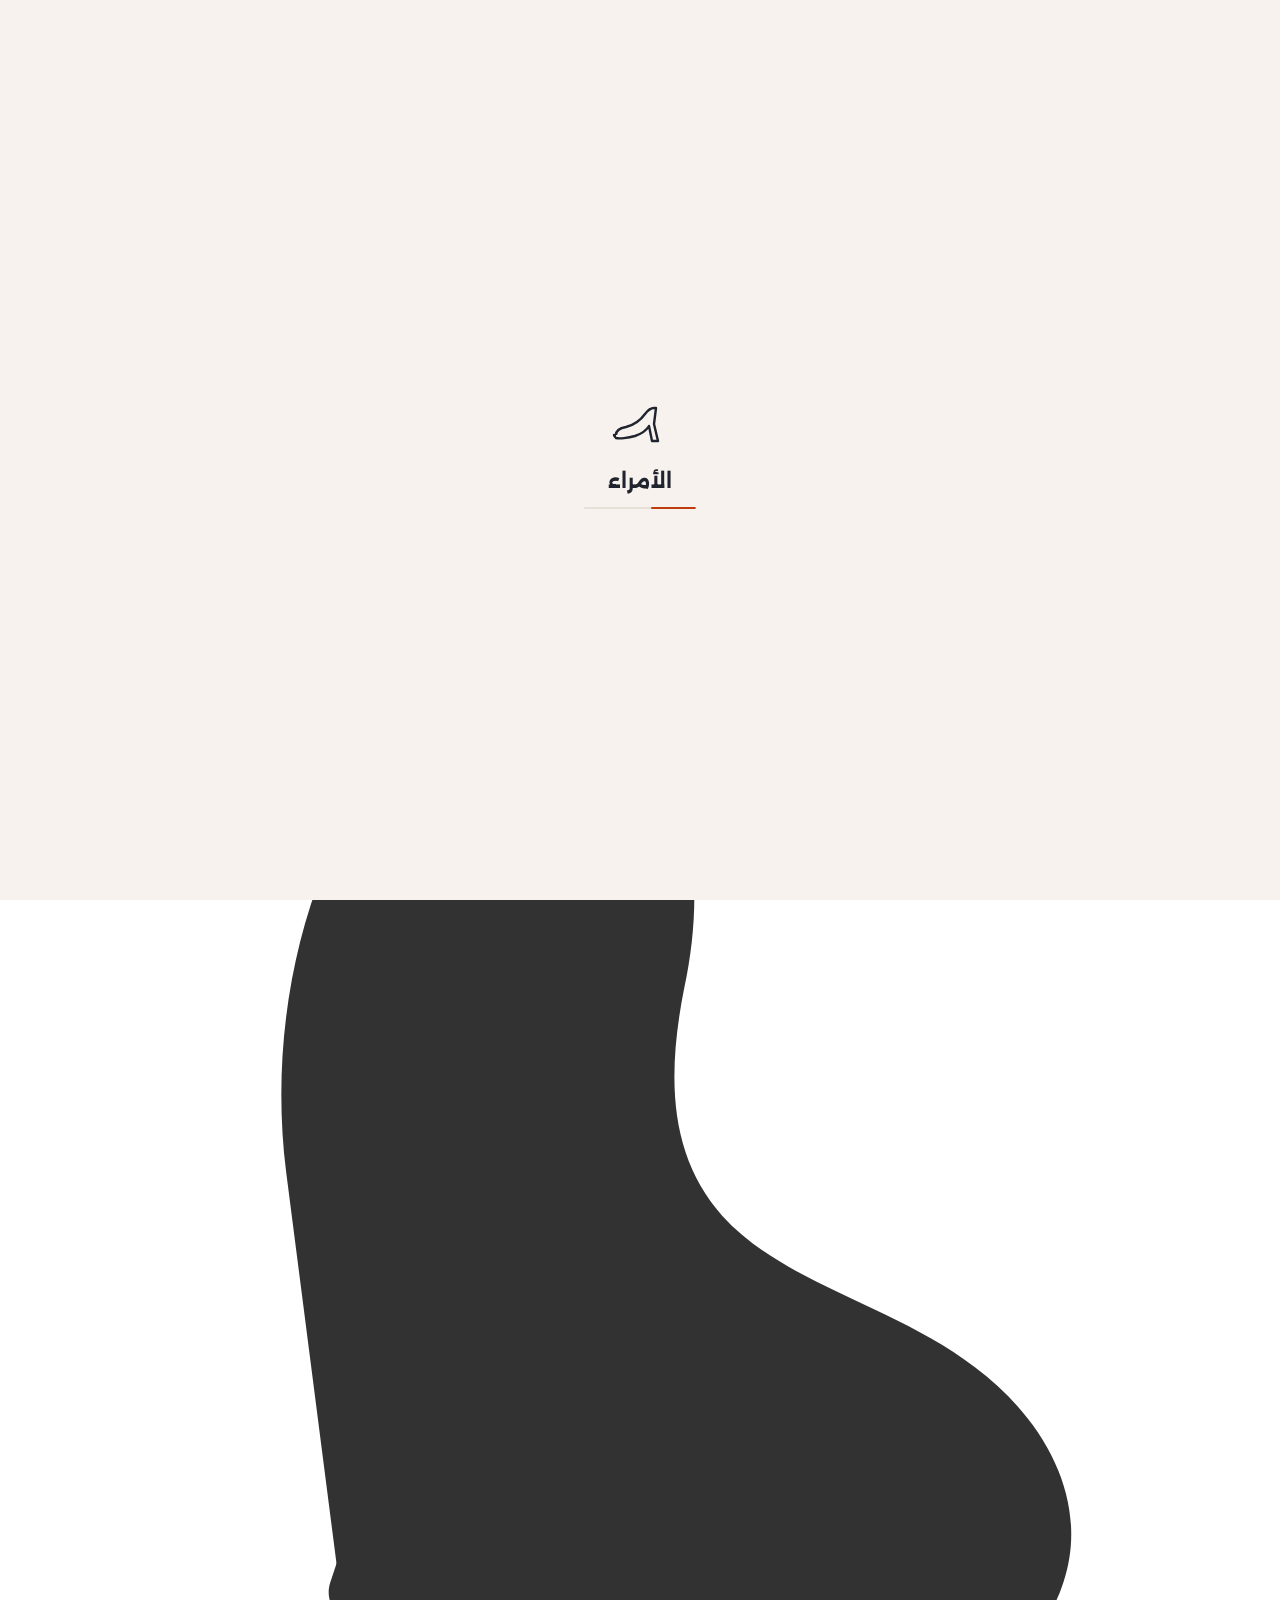
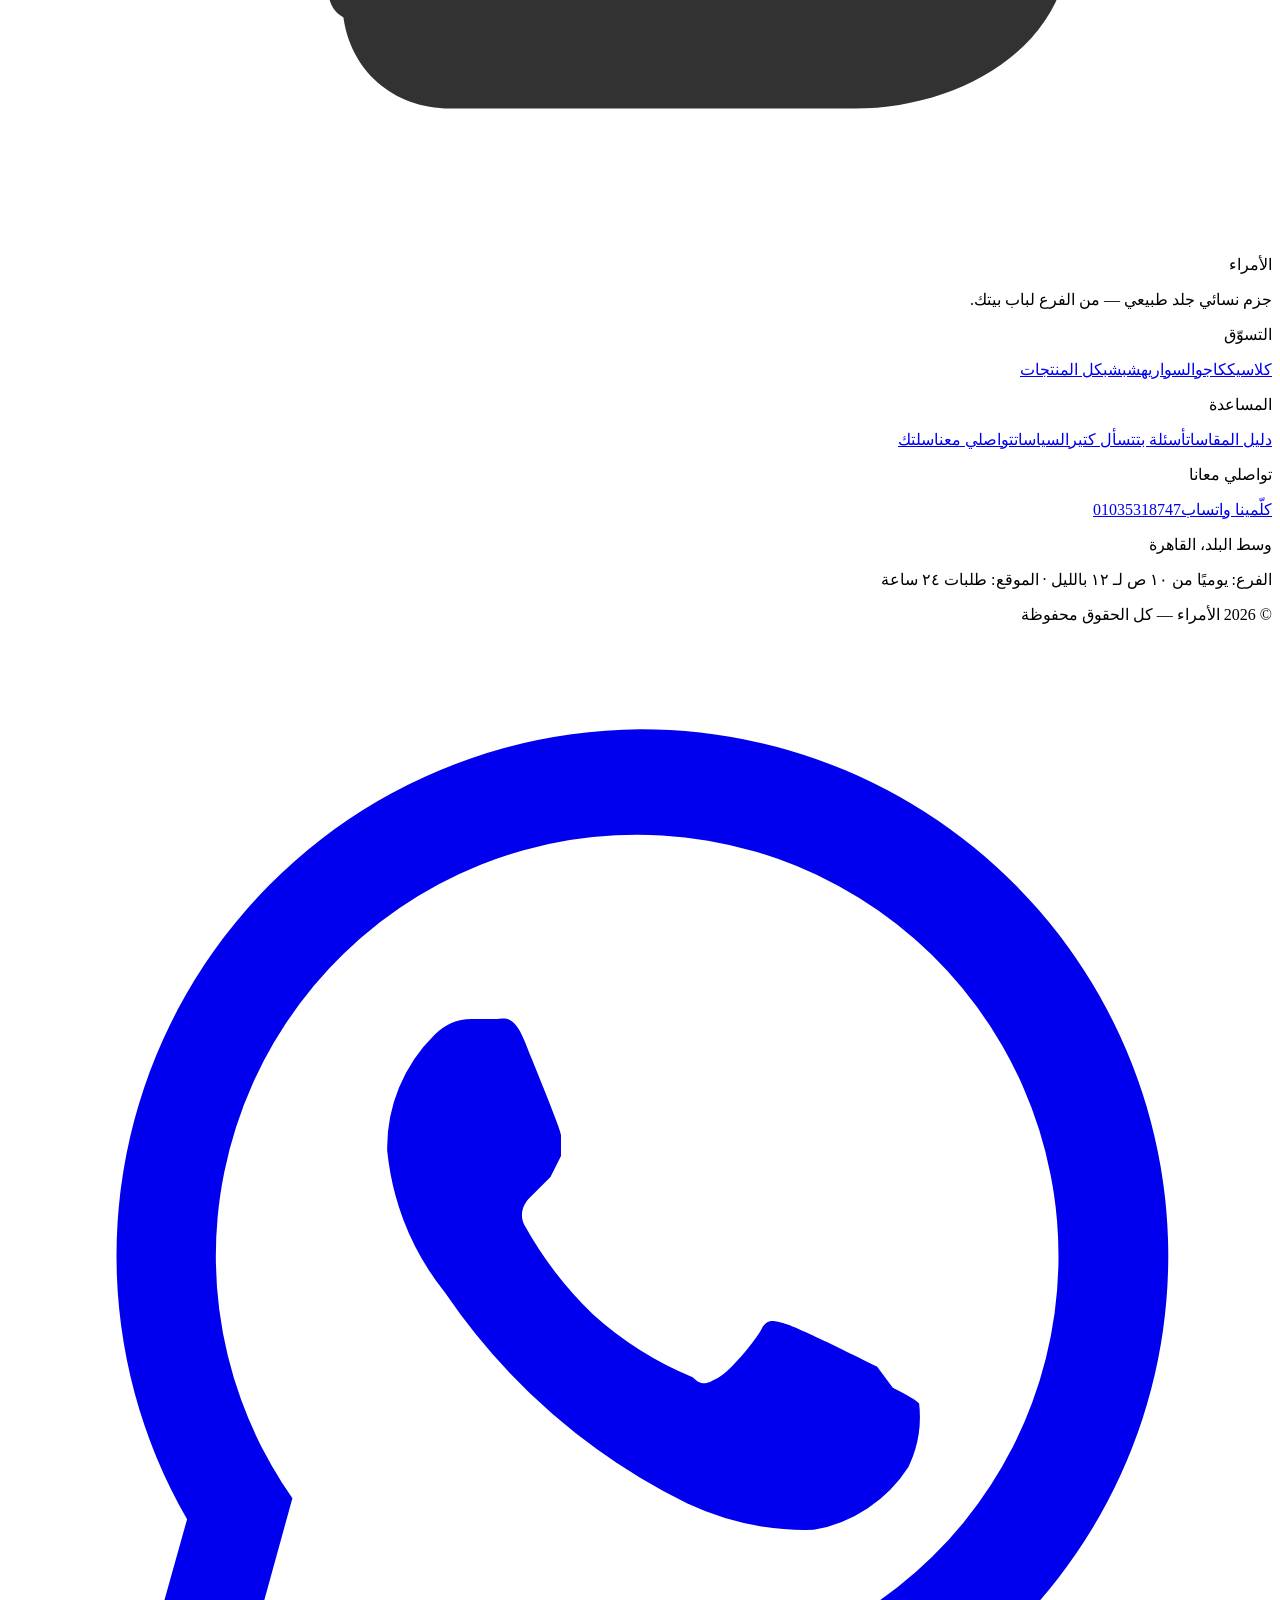
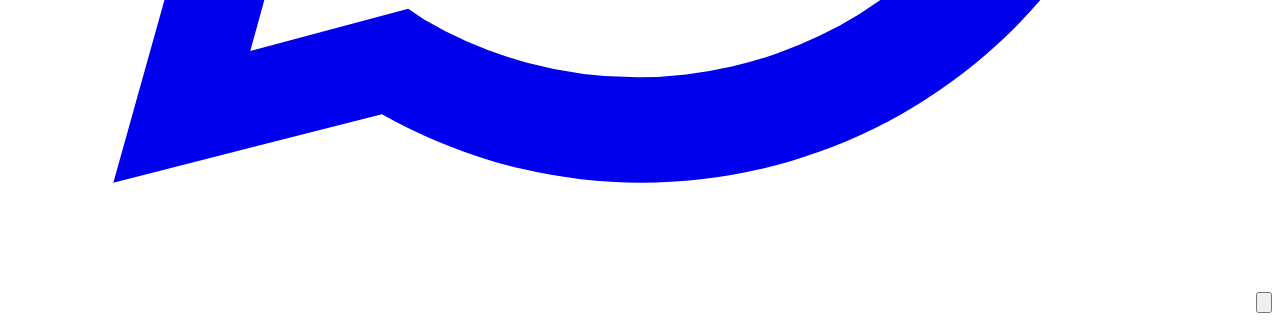
==== 404/index.html @ 97b21202 "deploy: consistent feminine voice (src 9092a2d)" ====
<!DOCTYPE html><!--Mrtx_TUGdfvCQ66sZCAqo--><html lang="ar" dir="rtl"><head><meta charSet="utf-8"/><meta name="viewport" content="width=device-width, initial-scale=1"/><link rel="stylesheet" href="/omraa-store-preview/_next/static/css/f041aafc4958b8a7.css" data-precedence="next"/><link rel="preload" as="script" fetchPriority="low" href="/omraa-store-preview/_next/static/chunks/webpack-ef84e5afec674064.js"/><script src="/omraa-store-preview/_next/static/chunks/4bd1b696-c023c6e3521b1417.js" async=""></script><script src="/omraa-store-preview/_next/static/chunks/255-45c2c34bf9ab291d.js" async=""></script><script src="/omraa-store-preview/_next/static/chunks/main-app-dfa22ae29393fd8d.js" async=""></script><script src="/omraa-store-preview/_next/static/chunks/app/global-error-5becd892bc65fd8e.js" async=""></script><script src="/omraa-store-preview/_next/static/chunks/619-ba102abea3e3d0e4.js" async=""></script><script src="/omraa-store-preview/_next/static/chunks/577-bfc0f54344e1b496.js" async=""></script><script src="/omraa-store-preview/_next/static/chunks/831-10c787289635d223.js" async=""></script><script src="/omraa-store-preview/_next/static/chunks/app/layout-f149663f782cd390.js" async=""></script><script src="/omraa-store-preview/_next/static/chunks/app/error-f8062bedb5612e40.js" async=""></script><script src="/omraa-store-preview/_next/static/chunks/app/not-found-64a01b81acbddf0e.js" async=""></script><link rel="preconnect" href="https://fonts.googleapis.com"/><link rel="preconnect" href="https://fonts.gstatic.com" crossorigin="anonymous"/><meta name="robots" content="noindex"/><meta name="theme-color" content="#f7f2ee"/><title>الأمراء — أحذية نسائية بمقاسات من ٤١ إلى ٤٥ | منذ ١٩٩٧</title><meta name="description" content="متخصصون في الأحذية النسائية بالمقاسات الكبيرة من ٤١ إلى ٤٥، جلد طبيعي بقاعدة مريحة. فرعنا في وسط البلد منذ ١٩٩٧. شحن لكل المحافظات، الدفع عند الاستلام، وتبديل خلال ١٤ يومًا."/><meta name="keywords" content="جزم حريمي مقاسات كبيرة,احذية نسائية مقاسات كبيرة,مقاس ٤٢ حريمي,مقاس ٤٣ حريمي,مقاس ٤٤ حريمي,مقاس ٤٥ حريمي,جزم مقاسات كبيرة مصر,جزم حريمي جلد طبيعي,جزم طبي حريمي,الدفع عند الاستلام,الأمراء وسط البلد,الأمراء"/><meta name="robots" content="index, follow"/><link rel="canonical" href="https://mohabbeshier.github.io/omraa-store-preview/"/><meta property="og:title" content="الأمراء — أحذية نسائية بمقاسات من ٤١ إلى ٤٥"/><meta property="og:description" content="أحذية نسائية بالمقاسات الكبيرة من ٤١ إلى ٤٥. جلد طبيعي، شحن لكل المحافظات، والدفع عند الاستلام."/><meta property="og:locale" content="ar_EG"/><meta property="og:image" content="https://mohabbeshier.github.io/omraa-store-preview/og.png"/><meta property="og:image:width" content="1200"/><meta property="og:image:height" content="630"/><meta property="og:image:alt" content="الأمراء — أحذية نسائية بمقاسات من ٤١ إلى ٤٥"/><meta property="og:type" content="website"/><meta name="twitter:card" content="summary_large_image"/><meta name="twitter:title" content="الأمراء — أحذية نسائية بمقاسات من ٤١ إلى ٤٥"/><meta name="twitter:description" content="جلد طبيعي، شحن لكل المحافظات، والدفع عند الاستلام."/><meta name="twitter:image" content="https://mohabbeshier.github.io/omraa-store-preview/og.png"/><link rel="icon" href="/omraa-store-preview/favicon.png" sizes="32x32" type="image/png"/><link rel="icon" href="/omraa-store-preview/icon-192.png" sizes="192x192" type="image/png"/><link rel="icon" href="/omraa-store-preview/icon.svg" type="image/svg+xml"/><link rel="apple-touch-icon" href="/omraa-store-preview/apple-icon.png"/><link rel="stylesheet" href="https://fonts.googleapis.com/css2?family=Alexandria:wght@300;400;500;600;700;800&amp;family=Aref+Ruqaa:wght@400;700&amp;display=swap"/><script type="application/ld+json">{"@context":"https://schema.org","@type":"ShoeStore","name":"الأمراء","description":"متخصصون في الجزم الحريمي بالمقاسات الكبيرة من ٤١ لـ ٤٥.","foundingDate":"1997","telephone":"+201035318747","address":{"@type":"PostalAddress","addressLocality":"وسط البلد","addressRegion":"القاهرة","addressCountry":"EG"},"currenciesAccepted":"EGP","paymentAccepted":"Cash on delivery","openingHoursSpecification":[{"@type":"OpeningHoursSpecification","dayOfWeek":["Monday","Tuesday","Wednesday","Thursday","Friday","Saturday","Sunday"],"opens":"10:00","closes":"00:00"}]}</script><style>
#hdr-reserve{display:block;height:202px}
@media (max-width:860px){#hdr-reserve{height:176px}}
</style><style>
#boot{position:fixed;inset:0;z-index:9999;display:flex;flex-direction:column;
align-items:center;justify-content:center;gap:14px;background:#f7f2ee;color:#20242e;
transition:opacity .38s ease,visibility .38s ease}
#boot.is-done{opacity:0;visibility:hidden;pointer-events:none}
#boot .boot-mark{width:64px;height:64px}
#boot .boot-mark svg{width:100%;height:100%}
#boot .boot-heel{stroke-dasharray:230;stroke-dashoffset:230;
animation:boot-draw 1.1s cubic-bezier(.22,.61,.36,1) forwards}
#boot .boot-word{margin:0;font-family:Alexandria,system-ui,sans-serif;font-size:20px;
font-weight:700;letter-spacing:0;opacity:0;animation:boot-in .5s ease .45s forwards}
#boot .boot-bar{width:112px;height:2px;border-radius:2px;background:#e7e0d8;overflow:hidden}
#boot .boot-bar span{display:block;width:40%;height:100%;border-radius:2px;background:#c03c0c;
animation:boot-slide 1s ease-in-out infinite}
@keyframes boot-draw{to{stroke-dashoffset:0}}
@keyframes boot-in{to{opacity:1}}
@keyframes boot-slide{0%{transform:translateX(-100%)}100%{transform:translateX(320%)}}
@media (prefers-reduced-motion:reduce){
  #boot .boot-heel,#boot .boot-word,#boot .boot-bar span{animation:none}
  #boot .boot-heel{stroke-dashoffset:0}#boot .boot-word{opacity:1}
}</style><script>
try{if(sessionStorage.getItem('omraa_booted')){
var s=document.createElement('style');s.textContent='#boot{display:none!important}';
document.head.appendChild(s);}}catch(e){}
/* No DOM surgery on React-owned nodes: the splash is hidden by React itself. */

/* A tab left open across a redeploy asks for script files that no longer
   exist, and the app dies with an error the customer cannot act on. Catch
   that specific failure and reload once — the browser then fetches the
   current build and she carries on. Guarded so it can never loop. */
(function(){
  function stale(m){return /chunk|dynamically imported|Importing a module script failed/i.test(String(m||''));}
  function recover(){
    try{ if(sessionStorage.getItem('omraa_recovered')==='1') return; 
         sessionStorage.setItem('omraa_recovered','1'); }catch(e){}
    location.reload();
  }
  window.addEventListener('error', function(e){
    if(stale(e && e.message) || (e && e.target && e.target.tagName==='SCRIPT')) recover();
  }, true);
  window.addEventListener('unhandledrejection', function(e){
    if(stale(e && e.reason && e.reason.message)) recover();
  });
})();</script><script src="/omraa-store-preview/_next/static/chunks/polyfills-42372ed130431b0a.js" noModule=""></script></head><body><div hidden=""><!--$--><!--/$--></div><div id="boot" aria-hidden="true"><div class="boot-mark"><svg viewBox="0 0 64 64" role="img" aria-label="الأمراء"><path class="boot-heel" d="M8 44c0-5 4-7 10-8 8-2 14-6 19-13 3-4 6-6 9-6h2l-2 16 4 17h-6l-3-15c-3 5-8 8-14 10-7 2-16 3-19 2-1-1-2-2-2-3z" fill="none" stroke="currentColor" stroke-width="2.4" stroke-linejoin="round"></path></svg></div><p class="boot-word">الأمراء</p><div class="boot-bar"><span></span></div></div><!--$!--><template data-dgst="BAILOUT_TO_CLIENT_SIDE_RENDERING"></template><!--/$--><div class="scroll-progress" aria-hidden="true"><div class="scroll-progress-bar" style="transform:scaleX(0)"></div></div><!--$!--><template data-dgst="BAILOUT_TO_CLIENT_SIDE_RENDERING"></template><div id="hdr-reserve" aria-hidden="true"></div><!--/$--><main class="container" style="padding-top:70px;padding-bottom:90px;text-align:center"><p style="font-size:44px;font-weight:800;margin:0;color:var(--nabiti)">٤٠٤</p><h1 style="font-size:22px;margin:10px 0 12px">الصفحة دي مش موجودة</h1><p style="color:var(--muted);line-height:1.8;max-width:400px;margin:0 auto 24px">يمكن الرابط قديم أو الموديل اتشال. جرّبي التشكيلة، أو راسلينا واتساب ونساعدك تلاقي مقاسك.</p><div style="display:flex;gap:10px;justify-content:center;flex-wrap:wrap"><a class="btn btn-primary" href="/omraa-store-preview/shop/">كل المنتجات</a><a class="btn btn-outline" href="/omraa-store-preview/">الرجوع للرئيسية</a></div></main><!--$--><!--/$--><footer class="footer"><div class="container footer-grid"><div class="footer-brand"><svg viewBox="0 0 200 200" class="footer-motif" aria-hidden="true" style="opacity:0.8"><path d="M58 18c14-6 34-4 44 10 7 10 8 24 5 38-3 15-2 27 6 36 10 11 27 14 40 24 12 9 18 22 14 34-4 13-19 20-33 20H70c-9 0-16-6-17-15l-9-70c-2-16 0-33 6-48 2-6 4-13 8-19 0 0 0-9 0-9Z" fill="currentColor"></path><path d="M62 150h72c3 0 5 2 5 5v6c0 3-2 5-5 5H55c-3 0-5-3-4-6l3-9c1-1 4-1 8-1Z" fill="currentColor"></path></svg><p class="brand-mark">الأمراء</p><p class="footer-tagline">جزم نسائي جلد طبيعي — من الفرع لباب بيتك.</p></div><div class="footer-col"><p class="footer-head">التسوّق</p><a href="/omraa-store-preview/shop/?category=%D9%83%D9%84%D8%A7%D8%B3%D9%8A%D9%83">كلاسيك</a><a href="/omraa-store-preview/shop/?category=%D9%83%D8%A7%D8%AC%D9%88%D8%A7%D9%84">كاجوال</a><a href="/omraa-store-preview/shop/?category=%D8%B3%D9%88%D8%A7%D8%B1%D9%8A%D9%87">سواريه</a><a href="/omraa-store-preview/shop/?category=%D8%B4%D8%A8%D8%B4%D8%A8">شبشب</a><a href="/omraa-store-preview/shop/">كل المنتجات</a></div><div class="footer-col"><p class="footer-head">المساعدة</p><a href="/omraa-store-preview/#sizes">دليل المقاسات</a><a href="/omraa-store-preview/#faq">أسئلة بتتسأل كتير</a><a href="/omraa-store-preview/policies/">السياسات</a><a href="/omraa-store-preview/contact/">تواصلي معنا</a><a href="/omraa-store-preview/cart/">سلتك</a></div><div class="footer-col"><p class="footer-head">تواصلي معانا</p><a href="https://wa.me/201035318747" target="_blank" rel="noopener noreferrer">كلّمينا واتساب</a><a href="tel:01035318747" dir="ltr">01035318747</a><p class="footer-plain">وسط البلد، القاهرة</p><p class="footer-plain">الفرع: يوميًا من ١٠ ص لـ ١٢ بالليل · الموقع: طلبات ٢٤ ساعة</p></div></div><div class="container footer-base">© <!-- -->2026<!-- --> <!-- -->الأمراء<!-- --> — <!-- -->كل الحقوق محفوظة</div></footer><a class="wa-fab" href="https://wa.me/201035318747" target="_blank" rel="noopener noreferrer" aria-label="كلّمينا واتساب"><svg viewBox="0 0 24 24" aria-hidden="true"><path fill="currentColor" d="M12 2a10 10 0 00-8.6 15L2 22l5.1-1.3A10 10 0 1012 2zm0 18a8 8 0 01-4.1-1.1l-.3-.2-3 .8.8-2.9-.2-.3A8 8 0 1112 20zm4.5-5.9c-.2-.1-1.4-.7-1.7-.8s-.4-.1-.5.1-.6.8-.8.9-.3.2-.5 0a6.5 6.5 0 01-1.9-1.2 7.2 7.2 0 01-1.3-1.7c-.1-.2 0-.4.1-.5l.4-.4.2-.4v-.4c0-.1-.5-1.3-.7-1.8s-.4-.4-.5-.4h-.5a1 1 0 00-.7.3 3 3 0 00-.9 2.2 5.2 5.2 0 001.1 2.7 11.9 11.9 0 004.6 4 5.3 5.3 0 002.4.5 2.7 2.7 0 001.8-1.2 2.2 2.2 0 00.2-1.2c-.1-.1-.3-.2-.5-.3z"></path></svg></a><button type="button" class="to-top" aria-label="لأعلى الصفحة" tabindex="-1"><svg viewBox="0 0 24 24" aria-hidden="true"><path d="M12 19V5M5 12l7-7 7 7" fill="none" stroke="currentColor" stroke-width="2" stroke-linecap="round" stroke-linejoin="round"></path></svg></button><div class="toast-stack"></div><script src="/omraa-store-preview/_next/static/chunks/webpack-ef84e5afec674064.js" id="_R_" async=""></script><script>(self.__next_f=self.__next_f||[]).push([0])</script><script>self.__next_f.push([1,"1:\"$Sreact.fragment\"\n8:I[441,[\"219\",\"static/chunks/app/global-error-5becd892bc65fd8e.js\"],\"default\"]\n:HL[\"/omraa-store-preview/_next/static/css/f041aafc4958b8a7.css\",\"style\"]\n2:T4d9,"])</script><script>self.__next_f.push([1,"\n#boot{position:fixed;inset:0;z-index:9999;display:flex;flex-direction:column;\nalign-items:center;justify-content:center;gap:14px;background:#f7f2ee;color:#20242e;\ntransition:opacity .38s ease,visibility .38s ease}\n#boot.is-done{opacity:0;visibility:hidden;pointer-events:none}\n#boot .boot-mark{width:64px;height:64px}\n#boot .boot-mark svg{width:100%;height:100%}\n#boot .boot-heel{stroke-dasharray:230;stroke-dashoffset:230;\nanimation:boot-draw 1.1s cubic-bezier(.22,.61,.36,1) forwards}\n#boot .boot-word{margin:0;font-family:Alexandria,system-ui,sans-serif;font-size:20px;\nfont-weight:700;letter-spacing:0;opacity:0;animation:boot-in .5s ease .45s forwards}\n#boot .boot-bar{width:112px;height:2px;border-radius:2px;background:#e7e0d8;overflow:hidden}\n#boot .boot-bar span{display:block;width:40%;height:100%;border-radius:2px;background:#c03c0c;\nanimation:boot-slide 1s ease-in-out infinite}\n@keyframes boot-draw{to{stroke-dashoffset:0}}\n@keyframes boot-in{to{opacity:1}}\n@keyframes boot-slide{0%{transform:translateX(-100%)}100%{transform:translateX(320%)}}\n@media (prefers-reduced-motion:reduce){\n  #boot .boot-heel,#boot .boot-word,#boot .boot-bar span{animation:none}\n  #boot .boot-heel{stroke-dashoffset:0}#boot .boot-word{opacity:1}\n}"])</script><script>self.__next_f.push([1,"3:T47a,"])</script><script>self.__next_f.push([1,"\ntry{if(sessionStorage.getItem('omraa_booted')){\nvar s=document.createElement('style');s.textContent='#boot{display:none!important}';\ndocument.head.appendChild(s);}}catch(e){}\n/* No DOM surgery on React-owned nodes: the splash is hidden by React itself. */\n\n/* A tab left open across a redeploy asks for script files that no longer\n   exist, and the app dies with an error the customer cannot act on. Catch\n   that specific failure and reload once — the browser then fetches the\n   current build and she carries on. Guarded so it can never loop. */\n(function(){\n  function stale(m){return /chunk|dynamically imported|Importing a module script failed/i.test(String(m||''));}\n  function recover(){\n    try{ if(sessionStorage.getItem('omraa_recovered')==='1') return; \n         sessionStorage.setItem('omraa_recovered','1'); }catch(e){}\n    location.reload();\n  }\n  window.addEventListener('error', function(e){\n    if(stale(e \u0026\u0026 e.message) || (e \u0026\u0026 e.target \u0026\u0026 e.target.tagName==='SCRIPT')) recover();\n  }, true);\n  window.addEventListener('unhandledrejection', function(e){\n    if(stale(e \u0026\u0026 e.reason \u0026\u0026 e.reason.message)) recover();\n  });\n})();"])</script><script>self.__next_f.push([1,"0:{\"P\":null,\"b\":\"Mrtx_TUGdfvCQ66sZCAqo\",\"p\":\"/omraa-store-preview\",\"c\":[\"\",\"_not-found\",\"\"],\"i\":false,\"f\":[[[\"\",{\"children\":[\"/_not-found\",{\"children\":[\"__PAGE__\",{}]}]},\"$undefined\",\"$undefined\",true],[\"\",[\"$\",\"$1\",\"c\",{\"children\":[[[\"$\",\"link\",\"0\",{\"rel\":\"stylesheet\",\"href\":\"/omraa-store-preview/_next/static/css/f041aafc4958b8a7.css\",\"precedence\":\"next\",\"crossOrigin\":\"$undefined\",\"nonce\":\"$undefined\"}]],[\"$\",\"html\",null,{\"lang\":\"ar\",\"dir\":\"rtl\",\"children\":[[\"$\",\"head\",null,{\"children\":[[\"$\",\"link\",null,{\"rel\":\"preconnect\",\"href\":\"https://fonts.googleapis.com\"}],[\"$\",\"link\",null,{\"rel\":\"preconnect\",\"href\":\"https://fonts.gstatic.com\",\"crossOrigin\":\"anonymous\"}],[\"$\",\"link\",null,{\"rel\":\"stylesheet\",\"href\":\"https://fonts.googleapis.com/css2?family=Alexandria:wght@300;400;500;600;700;800\u0026family=Aref+Ruqaa:wght@400;700\u0026display=swap\"}],[\"$\",\"script\",null,{\"type\":\"application/ld+json\",\"dangerouslySetInnerHTML\":{\"__html\":\"{\\\"@context\\\":\\\"https://schema.org\\\",\\\"@type\\\":\\\"ShoeStore\\\",\\\"name\\\":\\\"الأمراء\\\",\\\"description\\\":\\\"متخصصون في الجزم الحريمي بالمقاسات الكبيرة من ٤١ لـ ٤٥.\\\",\\\"foundingDate\\\":\\\"1997\\\",\\\"telephone\\\":\\\"+201035318747\\\",\\\"address\\\":{\\\"@type\\\":\\\"PostalAddress\\\",\\\"addressLocality\\\":\\\"وسط البلد\\\",\\\"addressRegion\\\":\\\"القاهرة\\\",\\\"addressCountry\\\":\\\"EG\\\"},\\\"currenciesAccepted\\\":\\\"EGP\\\",\\\"paymentAccepted\\\":\\\"Cash on delivery\\\",\\\"openingHoursSpecification\\\":[{\\\"@type\\\":\\\"OpeningHoursSpecification\\\",\\\"dayOfWeek\\\":[\\\"Monday\\\",\\\"Tuesday\\\",\\\"Wednesday\\\",\\\"Thursday\\\",\\\"Friday\\\",\\\"Saturday\\\",\\\"Sunday\\\"],\\\"opens\\\":\\\"10:00\\\",\\\"closes\\\":\\\"00:00\\\"}]}\"}}],[\"$\",\"style\",null,{\"dangerouslySetInnerHTML\":{\"__html\":\"\\n#hdr-reserve{display:block;height:202px}\\n@media (max-width:860px){#hdr-reserve{height:176px}}\\n\"}}],[\"$\",\"style\",null,{\"dangerouslySetInnerHTML\":{\"__html\":\"$2\"}}],[\"$\",\"script\",null,{\"dangerouslySetInnerHTML\":{\"__html\":\"$3\"}}]]}],\"$L4\"]}]]}],{\"children\":[\"/_not-found\",\"$L5\",{\"children\":[\"__PAGE__\",\"$L6\",{},null,false]},null,false]},null,false],\"$L7\",false]],\"m\":\"$undefined\",\"G\":[\"$8\",[]],\"s\":false,\"S\":true}\n"])</script><script>self.__next_f.push([1,"9:I[3712,[\"619\",\"static/chunks/619-ba102abea3e3d0e4.js\",\"577\",\"static/chunks/577-bfc0f54344e1b496.js\",\"831\",\"static/chunks/831-10c787289635d223.js\",\"177\",\"static/chunks/app/layout-f149663f782cd390.js\"],\"default\"]\na:I[8023,[\"619\",\"static/chunks/619-ba102abea3e3d0e4.js\",\"577\",\"static/chunks/577-bfc0f54344e1b496.js\",\"831\",\"static/chunks/831-10c787289635d223.js\",\"177\",\"static/chunks/app/layout-f149663f782cd390.js\"],\"SiteProvider\"]\nb:I[8106,[\"619\",\"static/chunks/619-ba102abea3e3d0e4.js\",\"577\",\"static/chunks/577-bfc0f54344e1b496.js\",\"831\",\"static/chunks/831-10c787289635d223.js\",\"177\",\"static/chunks/app/layout-f149663f782cd390.js\"],\"default\"]\nc:I[6577,[\"619\",\"static/chunks/619-ba102abea3e3d0e4.js\",\"577\",\"static/chunks/577-bfc0f54344e1b496.js\",\"831\",\"static/chunks/831-10c787289635d223.js\",\"177\",\"static/chunks/app/layout-f149663f782cd390.js\"],\"LangProvider\"]\nd:I[3566,[\"619\",\"static/chunks/619-ba102abea3e3d0e4.js\",\"577\",\"static/chunks/577-bfc0f54344e1b496.js\",\"831\",\"static/chunks/831-10c787289635d223.js\",\"177\",\"static/chunks/app/layout-f149663f782cd390.js\"],\"ToastProvider\"]\ne:\"$Sreact.suspense\"\nf:I[9685,[\"619\",\"static/chunks/619-ba102abea3e3d0e4.js\",\"577\",\"static/chunks/577-bfc0f54344e1b496.js\",\"831\",\"static/chunks/831-10c787289635d223.js\",\"177\",\"static/chunks/app/layout-f149663f782cd390.js\"],\"default\"]\n10:I[3871,[\"619\",\"static/chunks/619-ba102abea3e3d0e4.js\",\"577\",\"static/chunks/577-bfc0f54344e1b496.js\",\"831\",\"static/chunks/831-10c787289635d223.js\",\"177\",\"static/chunks/app/layout-f149663f782cd390.js\"],\"default\"]\n11:I[4299,[\"619\",\"static/chunks/619-ba102abea3e3d0e4.js\",\"577\",\"static/chunks/577-bfc0f54344e1b496.js\",\"831\",\"static/chunks/831-10c787289635d223.js\",\"177\",\"static/chunks/app/layout-f149663f782cd390.js\"],\"default\"]\n12:I[9766,[],\"\"]\n13:I[9269,[\"619\",\"static/chunks/619-ba102abea3e3d0e4.js\",\"39\",\"static/chunks/app/error-f8062bedb5612e40.js\"],\"default\"]\n14:I[8924,[],\"\"]\n15:I[6660,[\"619\",\"static/chunks/619-ba102abea3e3d0e4.js\",\"577\",\"static/chunks/577-bfc0f54344e1b496.js\",\"345\",\"static/chunks/app/not-found-64a01b81acbdd"])</script><script>self.__next_f.push([1,"f0e.js\"],\"default\"]\n16:I[885,[\"619\",\"static/chunks/619-ba102abea3e3d0e4.js\",\"577\",\"static/chunks/577-bfc0f54344e1b496.js\",\"831\",\"static/chunks/831-10c787289635d223.js\",\"177\",\"static/chunks/app/layout-f149663f782cd390.js\"],\"default\"]\n17:I[8982,[\"619\",\"static/chunks/619-ba102abea3e3d0e4.js\",\"577\",\"static/chunks/577-bfc0f54344e1b496.js\",\"831\",\"static/chunks/831-10c787289635d223.js\",\"177\",\"static/chunks/app/layout-f149663f782cd390.js\"],\"default\"]\n18:I[9964,[\"619\",\"static/chunks/619-ba102abea3e3d0e4.js\",\"577\",\"static/chunks/577-bfc0f54344e1b496.js\",\"831\",\"static/chunks/831-10c787289635d223.js\",\"177\",\"static/chunks/app/layout-f149663f782cd390.js\"],\"default\"]\n19:I[1959,[],\"ClientPageRoot\"]\n1c:I[4431,[],\"OutletBoundary\"]\n1e:I[5278,[],\"AsyncMetadataOutlet\"]\n20:I[4431,[],\"ViewportBoundary\"]\n22:I[4431,[],\"MetadataBoundary\"]\n"])</script><script>self.__next_f.push([1,"4:[\"$\",\"body\",null,{\"children\":[[\"$\",\"$L9\",null,{}],[\"$\",\"$La\",null,{\"children\":[[\"$\",\"$Lb\",null,{}],[\"$\",\"$Lc\",null,{\"children\":[\"$\",\"$Ld\",null,{\"children\":[[\"$\",\"$e\",null,{\"fallback\":null,\"children\":[\"$\",\"$Lf\",null,{}]}],[\"$\",\"$L10\",null,{}],[\"$\",\"$e\",null,{\"fallback\":[\"$\",\"div\",null,{\"id\":\"hdr-reserve\",\"aria-hidden\":\"true\"}],\"children\":[\"$\",\"$L11\",null,{}]}],[\"$\",\"$L12\",null,{\"parallelRouterKey\":\"children\",\"error\":\"$13\",\"errorStyles\":[],\"errorScripts\":[],\"template\":[\"$\",\"$L14\",null,{}],\"templateStyles\":\"$undefined\",\"templateScripts\":\"$undefined\",\"notFound\":[[\"$\",\"$L15\",null,{}],[]],\"forbidden\":\"$undefined\",\"unauthorized\":\"$undefined\"}],[\"$\",\"$L16\",null,{}],[\"$\",\"$L17\",null,{}],[\"$\",\"$L18\",null,{}]]}]}]]}]]}]\n"])</script><script>self.__next_f.push([1,"5:[\"$\",\"$1\",\"c\",{\"children\":[null,[\"$\",\"$L12\",null,{\"parallelRouterKey\":\"children\",\"error\":\"$undefined\",\"errorStyles\":\"$undefined\",\"errorScripts\":\"$undefined\",\"template\":[\"$\",\"$L14\",null,{}],\"templateStyles\":\"$undefined\",\"templateScripts\":\"$undefined\",\"notFound\":\"$undefined\",\"forbidden\":\"$undefined\",\"unauthorized\":\"$undefined\"}]]}]\n6:[\"$\",\"$1\",\"c\",{\"children\":[[\"$\",\"$L19\",null,{\"Component\":\"$15\",\"searchParams\":{},\"params\":{},\"promises\":[\"$@1a\",\"$@1b\"]}],null,[\"$\",\"$L1c\",null,{\"children\":[\"$L1d\",[\"$\",\"$L1e\",null,{\"promise\":\"$@1f\"}]]}]]}]\n7:[\"$\",\"$1\",\"h\",{\"children\":[[\"$\",\"meta\",null,{\"name\":\"robots\",\"content\":\"noindex\"}],[[\"$\",\"$L20\",null,{\"children\":\"$L21\"}],null],[\"$\",\"$L22\",null,{\"children\":[\"$\",\"div\",null,{\"hidden\":true,\"children\":[\"$\",\"$e\",null,{\"fallback\":null,\"children\":\"$L23\"}]}]}]]}]\n"])</script><script>self.__next_f.push([1,"1a:{}\n1b:\"$6:props:children:0:props:params\"\n"])</script><script>self.__next_f.push([1,"21:[[\"$\",\"meta\",\"0\",{\"charSet\":\"utf-8\"}],[\"$\",\"meta\",\"1\",{\"name\":\"viewport\",\"content\":\"width=device-width, initial-scale=1\"}],[\"$\",\"meta\",\"2\",{\"name\":\"theme-color\",\"content\":\"#f7f2ee\"}]]\n1d:null\n"])</script><script>self.__next_f.push([1,"24:I[622,[],\"IconMark\"]\n"])</script><script>self.__next_f.push([1,"1f:{\"metadata\":[[\"$\",\"title\",\"0\",{\"children\":\"الأمراء — أحذية نسائية بمقاسات من ٤١ إلى ٤٥ | منذ ١٩٩٧\"}],[\"$\",\"meta\",\"1\",{\"name\":\"description\",\"content\":\"متخصصون في الأحذية النسائية بالمقاسات الكبيرة من ٤١ إلى ٤٥، جلد طبيعي بقاعدة مريحة. فرعنا في وسط البلد منذ ١٩٩٧. شحن لكل المحافظات، الدفع عند الاستلام، وتبديل خلال ١٤ يومًا.\"}],[\"$\",\"meta\",\"2\",{\"name\":\"keywords\",\"content\":\"جزم حريمي مقاسات كبيرة,احذية نسائية مقاسات كبيرة,مقاس ٤٢ حريمي,مقاس ٤٣ حريمي,مقاس ٤٤ حريمي,مقاس ٤٥ حريمي,جزم مقاسات كبيرة مصر,جزم حريمي جلد طبيعي,جزم طبي حريمي,الدفع عند الاستلام,الأمراء وسط البلد,الأمراء\"}],[\"$\",\"meta\",\"3\",{\"name\":\"robots\",\"content\":\"index, follow\"}],[\"$\",\"link\",\"4\",{\"rel\":\"canonical\",\"href\":\"https://mohabbeshier.github.io/omraa-store-preview/\"}],[\"$\",\"meta\",\"5\",{\"property\":\"og:title\",\"content\":\"الأمراء — أحذية نسائية بمقاسات من ٤١ إلى ٤٥\"}],[\"$\",\"meta\",\"6\",{\"property\":\"og:description\",\"content\":\"أحذية نسائية بالمقاسات الكبيرة من ٤١ إلى ٤٥. جلد طبيعي، شحن لكل المحافظات، والدفع عند الاستلام.\"}],[\"$\",\"meta\",\"7\",{\"property\":\"og:locale\",\"content\":\"ar_EG\"}],[\"$\",\"meta\",\"8\",{\"property\":\"og:image\",\"content\":\"https://mohabbeshier.github.io/omraa-store-preview/og.png\"}],[\"$\",\"meta\",\"9\",{\"property\":\"og:image:width\",\"content\":\"1200\"}],[\"$\",\"meta\",\"10\",{\"property\":\"og:image:height\",\"content\":\"630\"}],[\"$\",\"meta\",\"11\",{\"property\":\"og:image:alt\",\"content\":\"الأمراء — أحذية نسائية بمقاسات من ٤١ إلى ٤٥\"}],[\"$\",\"meta\",\"12\",{\"property\":\"og:type\",\"content\":\"website\"}],[\"$\",\"meta\",\"13\",{\"name\":\"twitter:card\",\"content\":\"summary_large_image\"}],[\"$\",\"meta\",\"14\",{\"name\":\"twitter:title\",\"content\":\"الأمراء — أحذية نسائية بمقاسات من ٤١ إلى ٤٥\"}],[\"$\",\"meta\",\"15\",{\"name\":\"twitter:description\",\"content\":\"جلد طبيعي، شحن لكل المحافظات، والدفع عند الاستلام.\"}],[\"$\",\"meta\",\"16\",{\"name\":\"twitter:image\",\"content\":\"https://mohabbeshier.github.io/omraa-store-preview/og.png\"}],[\"$\",\"link\",\"17\",{\"rel\":\"icon\",\"href\":\"/omraa-store-preview/favicon.png\",\"sizes\":\"32x32\",\"type\":\"image/png\"}],[\"$\",\"link\",\"18\",{\"rel\":\"icon\",\"href\":\"/omraa-store-preview/icon-192.png\",\"sizes\":\"192x192\",\"type\":\"image/png\"}],[\"$\",\"link\",\"19\",{\"rel\":\"icon\",\"href\":\"/omraa-store-preview/icon.svg\",\"type\":\"image/svg+xml\"}],[\"$\",\"link\",\"20\",{\"rel\":\"apple-touch-icon\",\"href\":\"/omraa-store-preview/apple-icon.png\"}],[\"$\",\"$L24\",\"21\",{}]],\"error\":null,\"digest\":\"$undefined\"}\n"])</script><script>self.__next_f.push([1,"23:\"$1f:metadata\"\n"])</script></body></html>
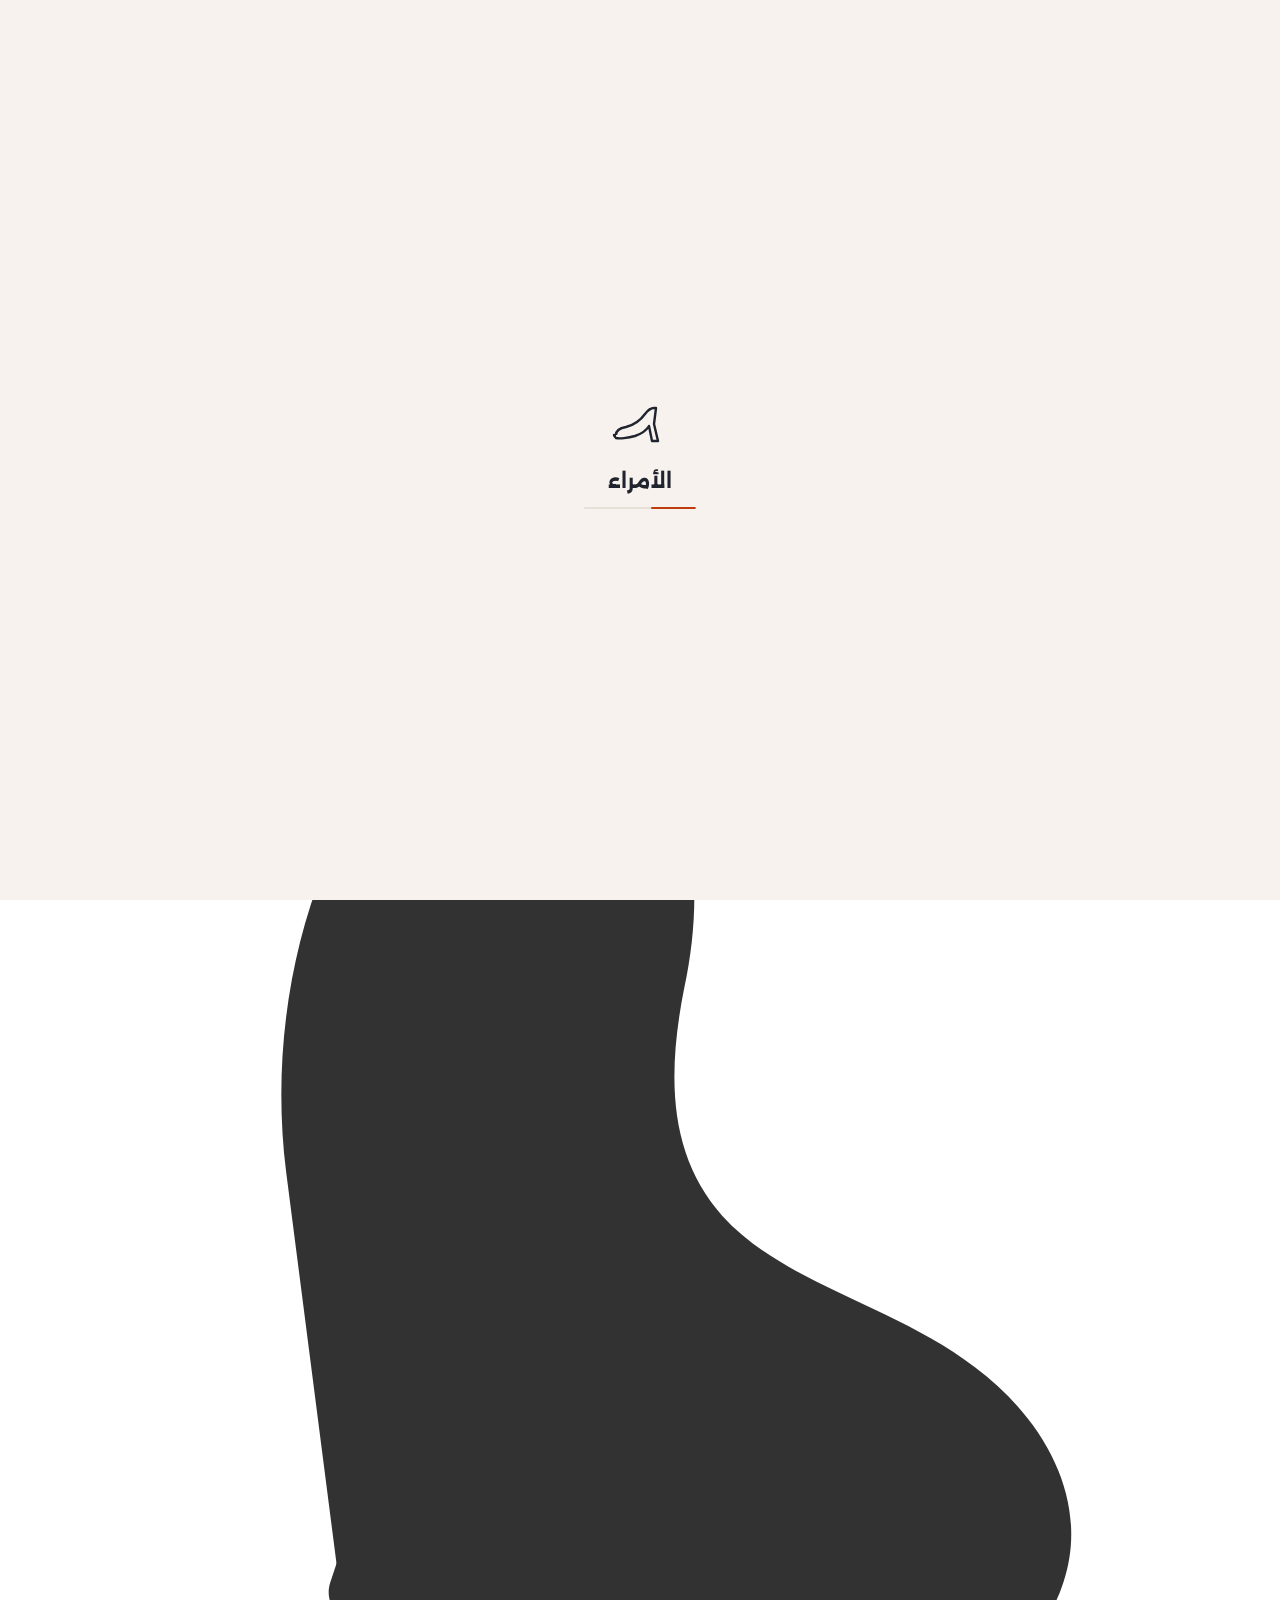
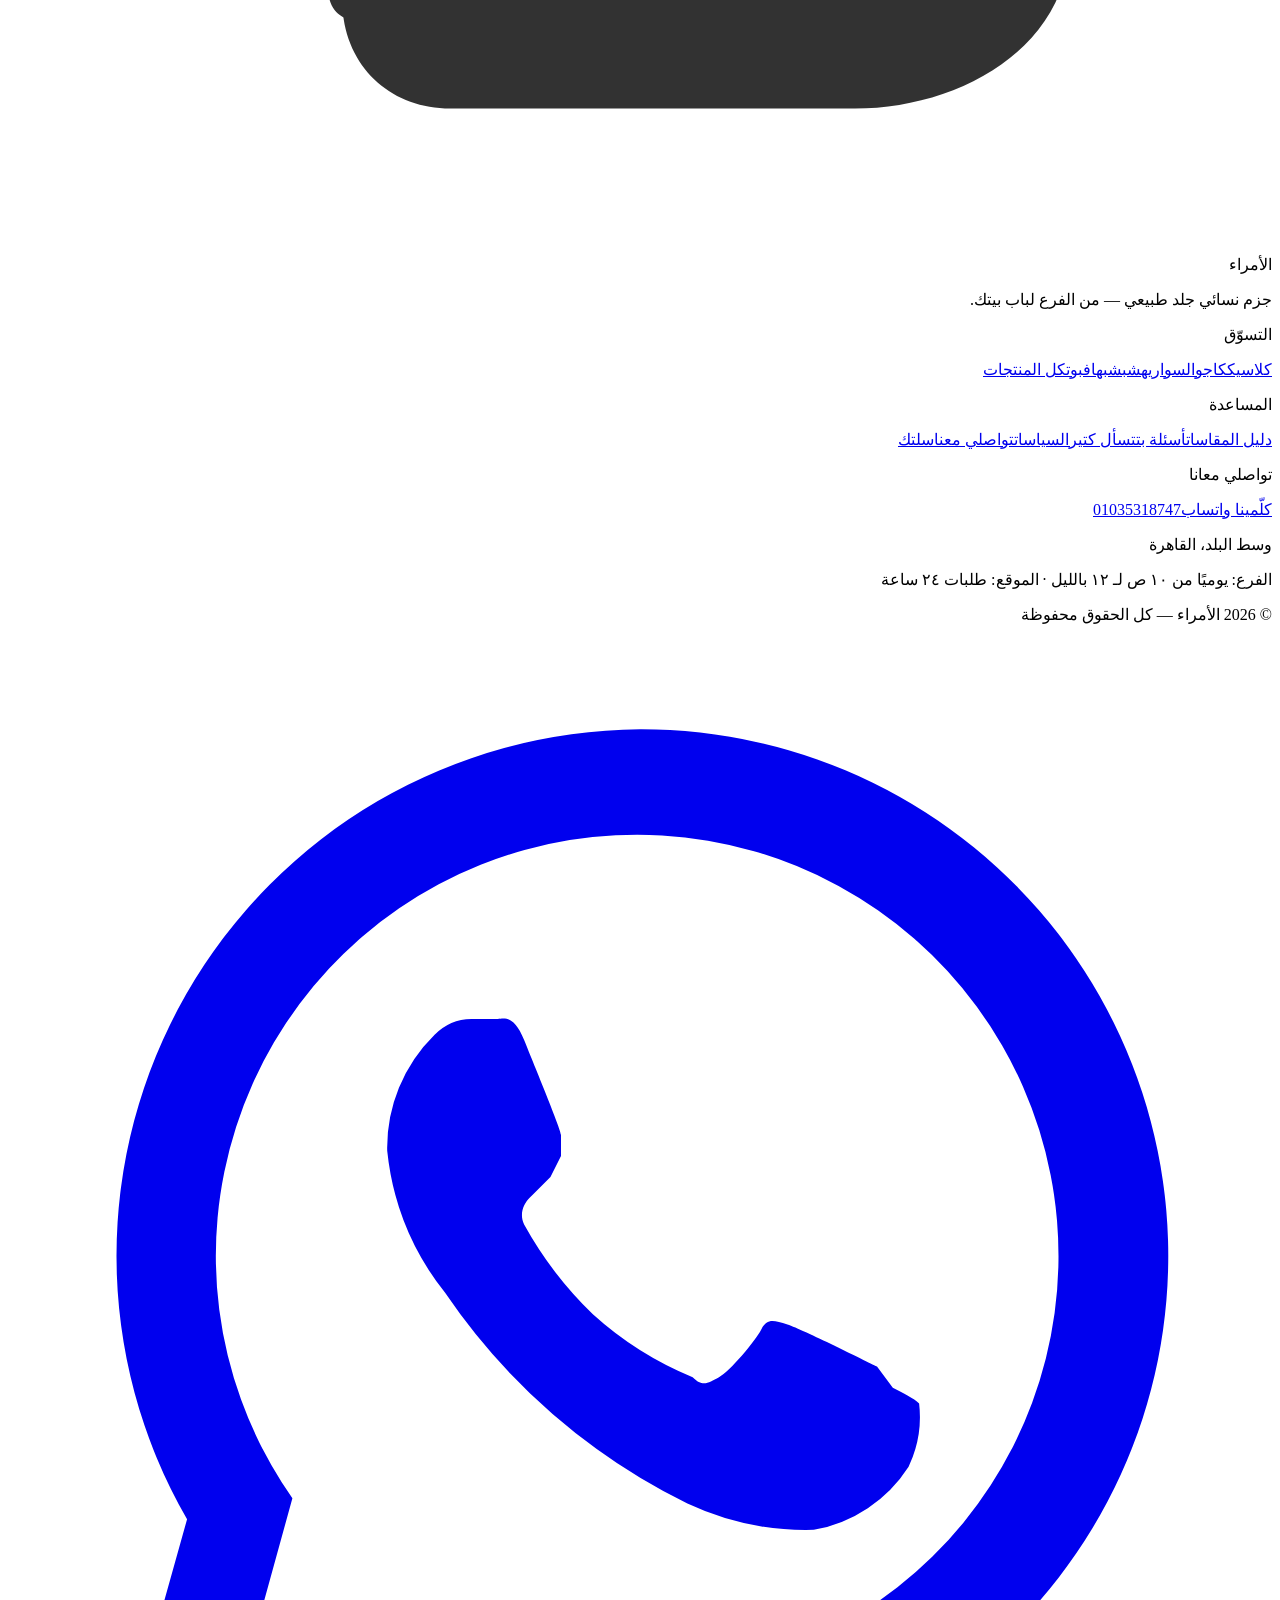
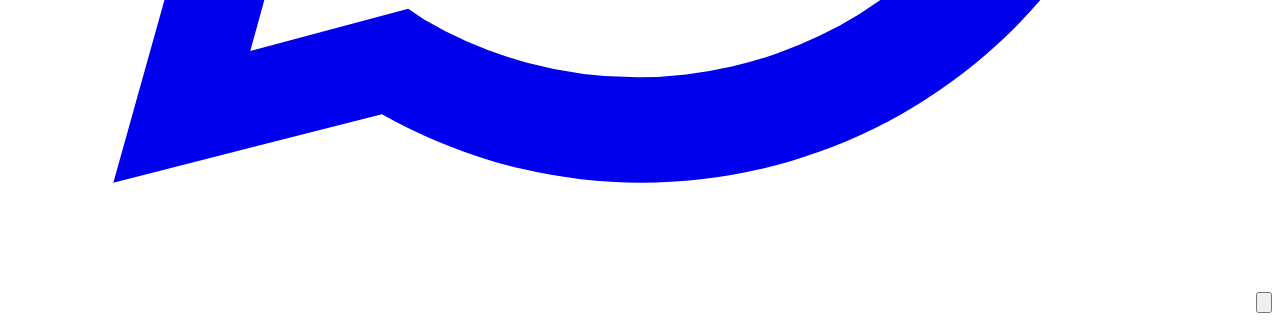
==== commit 8487a26c: "deploy: هافبوت section (src b036e1a)" ====
--- a/404/index.html
+++ b/404/index.html
@@ -1,4 +1,4 @@
-<!DOCTYPE html><!--Mrtx_TUGdfvCQ66sZCAqo--><html lang="ar" dir="rtl"><head><meta charSet="utf-8"/><meta name="viewport" content="width=device-width, initial-scale=1"/><link rel="stylesheet" href="/omraa-store-preview/_next/static/css/f041aafc4958b8a7.css" data-precedence="next"/><link rel="preload" as="script" fetchPriority="low" href="/omraa-store-preview/_next/static/chunks/webpack-ef84e5afec674064.js"/><script src="/omraa-store-preview/_next/static/chunks/4bd1b696-c023c6e3521b1417.js" async=""></script><script src="/omraa-store-preview/_next/static/chunks/255-45c2c34bf9ab291d.js" async=""></script><script src="/omraa-store-preview/_next/static/chunks/main-app-dfa22ae29393fd8d.js" async=""></script><script src="/omraa-store-preview/_next/static/chunks/app/global-error-5becd892bc65fd8e.js" async=""></script><script src="/omraa-store-preview/_next/static/chunks/619-ba102abea3e3d0e4.js" async=""></script><script src="/omraa-store-preview/_next/static/chunks/577-bfc0f54344e1b496.js" async=""></script><script src="/omraa-store-preview/_next/static/chunks/831-10c787289635d223.js" async=""></script><script src="/omraa-store-preview/_next/static/chunks/app/layout-f149663f782cd390.js" async=""></script><script src="/omraa-store-preview/_next/static/chunks/app/error-f8062bedb5612e40.js" async=""></script><script src="/omraa-store-preview/_next/static/chunks/app/not-found-64a01b81acbddf0e.js" async=""></script><link rel="preconnect" href="https://fonts.googleapis.com"/><link rel="preconnect" href="https://fonts.gstatic.com" crossorigin="anonymous"/><meta name="robots" content="noindex"/><meta name="theme-color" content="#f7f2ee"/><title>الأمراء — أحذية نسائية بمقاسات من ٤١ إلى ٤٥ | منذ ١٩٩٧</title><meta name="description" content="متخصصون في الأحذية النسائية بالمقاسات الكبيرة من ٤١ إلى ٤٥، جلد طبيعي بقاعدة مريحة. فرعنا في وسط البلد منذ ١٩٩٧. شحن لكل المحافظات، الدفع عند الاستلام، وتبديل خلال ١٤ يومًا."/><meta name="keywords" content="جزم حريمي مقاسات كبيرة,احذية نسائية مقاسات كبيرة,مقاس ٤٢ حريمي,مقاس ٤٣ حريمي,مقاس ٤٤ حريمي,مقاس ٤٥ حريمي,جزم مقاسات كبيرة مصر,جزم حريمي جلد طبيعي,جزم طبي حريمي,الدفع عند الاستلام,الأمراء وسط البلد,الأمراء"/><meta name="robots" content="index, follow"/><link rel="canonical" href="https://mohabbeshier.github.io/omraa-store-preview/"/><meta property="og:title" content="الأمراء — أحذية نسائية بمقاسات من ٤١ إلى ٤٥"/><meta property="og:description" content="أحذية نسائية بالمقاسات الكبيرة من ٤١ إلى ٤٥. جلد طبيعي، شحن لكل المحافظات، والدفع عند الاستلام."/><meta property="og:locale" content="ar_EG"/><meta property="og:image" content="https://mohabbeshier.github.io/omraa-store-preview/og.png"/><meta property="og:image:width" content="1200"/><meta property="og:image:height" content="630"/><meta property="og:image:alt" content="الأمراء — أحذية نسائية بمقاسات من ٤١ إلى ٤٥"/><meta property="og:type" content="website"/><meta name="twitter:card" content="summary_large_image"/><meta name="twitter:title" content="الأمراء — أحذية نسائية بمقاسات من ٤١ إلى ٤٥"/><meta name="twitter:description" content="جلد طبيعي، شحن لكل المحافظات، والدفع عند الاستلام."/><meta name="twitter:image" content="https://mohabbeshier.github.io/omraa-store-preview/og.png"/><link rel="icon" href="/omraa-store-preview/favicon.png" sizes="32x32" type="image/png"/><link rel="icon" href="/omraa-store-preview/icon-192.png" sizes="192x192" type="image/png"/><link rel="icon" href="/omraa-store-preview/icon.svg" type="image/svg+xml"/><link rel="apple-touch-icon" href="/omraa-store-preview/apple-icon.png"/><link rel="stylesheet" href="https://fonts.googleapis.com/css2?family=Alexandria:wght@300;400;500;600;700;800&amp;family=Aref+Ruqaa:wght@400;700&amp;display=swap"/><script type="application/ld+json">{"@context":"https://schema.org","@type":"ShoeStore","name":"الأمراء","description":"متخصصون في الجزم الحريمي بالمقاسات الكبيرة من ٤١ لـ ٤٥.","foundingDate":"1997","telephone":"+201035318747","address":{"@type":"PostalAddress","addressLocality":"وسط البلد","addressRegion":"القاهرة","addressCountry":"EG"},"currenciesAccepted":"EGP","paymentAccepted":"Cash on delivery","openingHoursSpecification":[{"@type":"OpeningHoursSpecification","dayOfWeek":["Monday","Tuesday","Wednesday","Thursday","Friday","Saturday","Sunday"],"opens":"10:00","closes":"00:00"}]}</script><style>
+<!DOCTYPE html><!--RqlIXZKBc5CEa244kBQUX--><html lang="ar" dir="rtl"><head><meta charSet="utf-8"/><meta name="viewport" content="width=device-width, initial-scale=1"/><link rel="stylesheet" href="/omraa-store-preview/_next/static/css/f041aafc4958b8a7.css" data-precedence="next"/><link rel="preload" as="script" fetchPriority="low" href="/omraa-store-preview/_next/static/chunks/webpack-ef84e5afec674064.js"/><script src="/omraa-store-preview/_next/static/chunks/4bd1b696-c023c6e3521b1417.js" async=""></script><script src="/omraa-store-preview/_next/static/chunks/255-45c2c34bf9ab291d.js" async=""></script><script src="/omraa-store-preview/_next/static/chunks/main-app-dfa22ae29393fd8d.js" async=""></script><script src="/omraa-store-preview/_next/static/chunks/app/global-error-5becd892bc65fd8e.js" async=""></script><script src="/omraa-store-preview/_next/static/chunks/619-ba102abea3e3d0e4.js" async=""></script><script src="/omraa-store-preview/_next/static/chunks/577-bfc0f54344e1b496.js" async=""></script><script src="/omraa-store-preview/_next/static/chunks/831-10c787289635d223.js" async=""></script><script src="/omraa-store-preview/_next/static/chunks/app/layout-e55de5c810af5e12.js" async=""></script><script src="/omraa-store-preview/_next/static/chunks/app/error-f8062bedb5612e40.js" async=""></script><script src="/omraa-store-preview/_next/static/chunks/app/not-found-64a01b81acbddf0e.js" async=""></script><link rel="preconnect" href="https://fonts.googleapis.com"/><link rel="preconnect" href="https://fonts.gstatic.com" crossorigin="anonymous"/><meta name="robots" content="noindex"/><meta name="theme-color" content="#f7f2ee"/><title>الأمراء — أحذية نسائية بمقاسات من ٤١ إلى ٤٥ | منذ ١٩٩٧</title><meta name="description" content="متخصصون في الأحذية النسائية بالمقاسات الكبيرة من ٤١ إلى ٤٥، جلد طبيعي بقاعدة مريحة. فرعنا في وسط البلد منذ ١٩٩٧. شحن لكل المحافظات، الدفع عند الاستلام، وتبديل خلال ١٤ يومًا."/><meta name="keywords" content="جزم حريمي مقاسات كبيرة,احذية نسائية مقاسات كبيرة,مقاس ٤٢ حريمي,مقاس ٤٣ حريمي,مقاس ٤٤ حريمي,مقاس ٤٥ حريمي,جزم مقاسات كبيرة مصر,جزم حريمي جلد طبيعي,جزم طبي حريمي,الدفع عند الاستلام,الأمراء وسط البلد,الأمراء"/><meta name="robots" content="index, follow"/><link rel="canonical" href="https://mohabbeshier.github.io/omraa-store-preview/"/><meta property="og:title" content="الأمراء — أحذية نسائية بمقاسات من ٤١ إلى ٤٥"/><meta property="og:description" content="أحذية نسائية بالمقاسات الكبيرة من ٤١ إلى ٤٥. جلد طبيعي، شحن لكل المحافظات، والدفع عند الاستلام."/><meta property="og:locale" content="ar_EG"/><meta property="og:image" content="https://mohabbeshier.github.io/omraa-store-preview/og.png"/><meta property="og:image:width" content="1200"/><meta property="og:image:height" content="630"/><meta property="og:image:alt" content="الأمراء — أحذية نسائية بمقاسات من ٤١ إلى ٤٥"/><meta property="og:type" content="website"/><meta name="twitter:card" content="summary_large_image"/><meta name="twitter:title" content="الأمراء — أحذية نسائية بمقاسات من ٤١ إلى ٤٥"/><meta name="twitter:description" content="جلد طبيعي، شحن لكل المحافظات، والدفع عند الاستلام."/><meta name="twitter:image" content="https://mohabbeshier.github.io/omraa-store-preview/og.png"/><link rel="icon" href="/omraa-store-preview/favicon.png" sizes="32x32" type="image/png"/><link rel="icon" href="/omraa-store-preview/icon-192.png" sizes="192x192" type="image/png"/><link rel="icon" href="/omraa-store-preview/icon.svg" type="image/svg+xml"/><link rel="apple-touch-icon" href="/omraa-store-preview/apple-icon.png"/><link rel="stylesheet" href="https://fonts.googleapis.com/css2?family=Alexandria:wght@300;400;500;600;700;800&amp;family=Aref+Ruqaa:wght@400;700&amp;display=swap"/><script type="application/ld+json">{"@context":"https://schema.org","@type":"ShoeStore","name":"الأمراء","description":"متخصصون في الجزم الحريمي بالمقاسات الكبيرة من ٤١ لـ ٤٥.","foundingDate":"1997","telephone":"+201035318747","address":{"@type":"PostalAddress","addressLocality":"وسط البلد","addressRegion":"القاهرة","addressCountry":"EG"},"currenciesAccepted":"EGP","paymentAccepted":"Cash on delivery","openingHoursSpecification":[{"@type":"OpeningHoursSpecification","dayOfWeek":["Monday","Tuesday","Wednesday","Thursday","Friday","Saturday","Sunday"],"opens":"10:00","closes":"00:00"}]}</script><style>
 #hdr-reserve{display:block;height:202px}
 @media (max-width:860px){#hdr-reserve{height:176px}}
 </style><style>
@@ -44,4 +44,4 @@
   window.addEventListener('unhandledrejection', function(e){
     if(stale(e && e.reason && e.reason.message)) recover();
   });
-})();</script><script src="/omraa-store-preview/_next/static/chunks/polyfills-42372ed130431b0a.js" noModule=""></script></head><body><div hidden=""><!--$--><!--/$--></div><div id="boot" aria-hidden="true"><div class="boot-mark"><svg viewBox="0 0 64 64" role="img" aria-label="الأمراء"><path class="boot-heel" d="M8 44c0-5 4-7 10-8 8-2 14-6 19-13 3-4 6-6 9-6h2l-2 16 4 17h-6l-3-15c-3 5-8 8-14 10-7 2-16 3-19 2-1-1-2-2-2-3z" fill="none" stroke="currentColor" stroke-width="2.4" stroke-linejoin="round"></path></svg></div><p class="boot-word">الأمراء</p><div class="boot-bar"><span></span></div></div><!--$!--><template data-dgst="BAILOUT_TO_CLIENT_SIDE_RENDERING"></template><!--/$--><div class="scroll-progress" aria-hidden="true"><div class="scroll-progress-bar" style="transform:scaleX(0)"></div></div><!--$!--><template data-dgst="BAILOUT_TO_CLIENT_SIDE_RENDERING"></template><div id="hdr-reserve" aria-hidden="true"></div><!--/$--><main class="container" style="padding-top:70px;padding-bottom:90px;text-align:center"><p style="font-size:44px;font-weight:800;margin:0;color:var(--nabiti)">٤٠٤</p><h1 style="font-size:22px;margin:10px 0 12px">الصفحة دي مش موجودة</h1><p style="color:var(--muted);line-height:1.8;max-width:400px;margin:0 auto 24px">يمكن الرابط قديم أو الموديل اتشال. جرّبي التشكيلة، أو راسلينا واتساب ونساعدك تلاقي مقاسك.</p><div style="display:flex;gap:10px;justify-content:center;flex-wrap:wrap"><a class="btn btn-primary" href="/omraa-store-preview/shop/">كل المنتجات</a><a class="btn btn-outline" href="/omraa-store-preview/">الرجوع للرئيسية</a></div></main><!--$--><!--/$--><footer class="footer"><div class="container footer-grid"><div class="footer-brand"><svg viewBox="0 0 200 200" class="footer-motif" aria-hidden="true" style="opacity:0.8"><path d="M58 18c14-6 34-4 44 10 7 10 8 24 5 38-3 15-2 27 6 36 10 11 27 14 40 24 12 9 18 22 14 34-4 13-19 20-33 20H70c-9 0-16-6-17-15l-9-70c-2-16 0-33 6-48 2-6 4-13 8-19 0 0 0-9 0-9Z" fill="currentColor"></path><path d="M62 150h72c3 0 5 2 5 5v6c0 3-2 5-5 5H55c-3 0-5-3-4-6l3-9c1-1 4-1 8-1Z" fill="currentColor"></path></svg><p class="brand-mark">الأمراء</p><p class="footer-tagline">جزم نسائي جلد طبيعي — من الفرع لباب بيتك.</p></div><div class="footer-col"><p class="footer-head">التسوّق</p><a href="/omraa-store-preview/shop/?category=%D9%83%D9%84%D8%A7%D8%B3%D9%8A%D9%83">كلاسيك</a><a href="/omraa-store-preview/shop/?category=%D9%83%D8%A7%D8%AC%D9%88%D8%A7%D9%84">كاجوال</a><a href="/omraa-store-preview/shop/?category=%D8%B3%D9%88%D8%A7%D8%B1%D9%8A%D9%87">سواريه</a><a href="/omraa-store-preview/shop/?category=%D8%B4%D8%A8%D8%B4%D8%A8">شبشب</a><a href="/omraa-store-preview/shop/">كل المنتجات</a></div><div class="footer-col"><p class="footer-head">المساعدة</p><a href="/omraa-store-preview/#sizes">دليل المقاسات</a><a href="/omraa-store-preview/#faq">أسئلة بتتسأل كتير</a><a href="/omraa-store-preview/policies/">السياسات</a><a href="/omraa-store-preview/contact/">تواصلي معنا</a><a href="/omraa-store-preview/cart/">سلتك</a></div><div class="footer-col"><p class="footer-head">تواصلي معانا</p><a href="https://wa.me/201035318747" target="_blank" rel="noopener noreferrer">كلّمينا واتساب</a><a href="tel:01035318747" dir="ltr">01035318747</a><p class="footer-plain">وسط البلد، القاهرة</p><p class="footer-plain">الفرع: يوميًا من ١٠ ص لـ ١٢ بالليل · الموقع: طلبات ٢٤ ساعة</p></div></div><div class="container footer-base">© <!-- -->2026<!-- --> <!-- -->الأمراء<!-- --> — <!-- -->كل الحقوق محفوظة</div></footer><a class="wa-fab" href="https://wa.me/201035318747" target="_blank" rel="noopener noreferrer" aria-label="كلّمينا واتساب"><svg viewBox="0 0 24 24" aria-hidden="true"><path fill="currentColor" d="M12 2a10 10 0 00-8.6 15L2 22l5.1-1.3A10 10 0 1012 2zm0 18a8 8 0 01-4.1-1.1l-.3-.2-3 .8.8-2.9-.2-.3A8 8 0 1112 20zm4.5-5.9c-.2-.1-1.4-.7-1.7-.8s-.4-.1-.5.1-.6.8-.8.9-.3.2-.5 0a6.5 6.5 0 01-1.9-1.2 7.2 7.2 0 01-1.3-1.7c-.1-.2 0-.4.1-.5l.4-.4.2-.4v-.4c0-.1-.5-1.3-.7-1.8s-.4-.4-.5-.4h-.5a1 1 0 00-.7.3 3 3 0 00-.9 2.2 5.2 5.2 0 001.1 2.7 11.9 11.9 0 004.6 4 5.3 5.3 0 002.4.5 2.7 2.7 0 001.8-1.2 2.2 2.2 0 00.2-1.2c-.1-.1-.3-.2-.5-.3z"></path></svg></a><button type="button" class="to-top" aria-label="لأعلى الصفحة" tabindex="-1"><svg viewBox="0 0 24 24" aria-hidden="true"><path d="M12 19V5M5 12l7-7 7 7" fill="none" stroke="currentColor" stroke-width="2" stroke-linecap="round" stroke-linejoin="round"></path></svg></button><div class="toast-stack"></div><script src="/omraa-store-preview/_next/static/chunks/webpack-ef84e5afec674064.js" id="_R_" async=""></script><script>(self.__next_f=self.__next_f||[]).push([0])</script><script>self.__next_f.push([1,"1:\"$Sreact.fragment\"\n8:I[441,[\"219\",\"static/chunks/app/global-error-5becd892bc65fd8e.js\"],\"default\"]\n:HL[\"/omraa-store-preview/_next/static/css/f041aafc4958b8a7.css\",\"style\"]\n2:T4d9,"])</script><script>self.__next_f.push([1,"\n#boot{position:fixed;inset:0;z-index:9999;display:flex;flex-direction:column;\nalign-items:center;justify-content:center;gap:14px;background:#f7f2ee;color:#20242e;\ntransition:opacity .38s ease,visibility .38s ease}\n#boot.is-done{opacity:0;visibility:hidden;pointer-events:none}\n#boot .boot-mark{width:64px;height:64px}\n#boot .boot-mark svg{width:100%;height:100%}\n#boot .boot-heel{stroke-dasharray:230;stroke-dashoffset:230;\nanimation:boot-draw 1.1s cubic-bezier(.22,.61,.36,1) forwards}\n#boot .boot-word{margin:0;font-family:Alexandria,system-ui,sans-serif;font-size:20px;\nfont-weight:700;letter-spacing:0;opacity:0;animation:boot-in .5s ease .45s forwards}\n#boot .boot-bar{width:112px;height:2px;border-radius:2px;background:#e7e0d8;overflow:hidden}\n#boot .boot-bar span{display:block;width:40%;height:100%;border-radius:2px;background:#c03c0c;\nanimation:boot-slide 1s ease-in-out infinite}\n@keyframes boot-draw{to{stroke-dashoffset:0}}\n@keyframes boot-in{to{opacity:1}}\n@keyframes boot-slide{0%{transform:translateX(-100%)}100%{transform:translateX(320%)}}\n@media (prefers-reduced-motion:reduce){\n  #boot .boot-heel,#boot .boot-word,#boot .boot-bar span{animation:none}\n  #boot .boot-heel{stroke-dashoffset:0}#boot .boot-word{opacity:1}\n}"])</script><script>self.__next_f.push([1,"3:T47a,"])</script><script>self.__next_f.push([1,"\ntry{if(sessionStorage.getItem('omraa_booted')){\nvar s=document.createElement('style');s.textContent='#boot{display:none!important}';\ndocument.head.appendChild(s);}}catch(e){}\n/* No DOM surgery on React-owned nodes: the splash is hidden by React itself. */\n\n/* A tab left open across a redeploy asks for script files that no longer\n   exist, and the app dies with an error the customer cannot act on. Catch\n   that specific failure and reload once — the browser then fetches the\n   current build and she carries on. Guarded so it can never loop. */\n(function(){\n  function stale(m){return /chunk|dynamically imported|Importing a module script failed/i.test(String(m||''));}\n  function recover(){\n    try{ if(sessionStorage.getItem('omraa_recovered')==='1') return; \n         sessionStorage.setItem('omraa_recovered','1'); }catch(e){}\n    location.reload();\n  }\n  window.addEventListener('error', function(e){\n    if(stale(e \u0026\u0026 e.message) || (e \u0026\u0026 e.target \u0026\u0026 e.target.tagName==='SCRIPT')) recover();\n  }, true);\n  window.addEventListener('unhandledrejection', function(e){\n    if(stale(e \u0026\u0026 e.reason \u0026\u0026 e.reason.message)) recover();\n  });\n})();"])</script><script>self.__next_f.push([1,"0:{\"P\":null,\"b\":\"Mrtx_TUGdfvCQ66sZCAqo\",\"p\":\"/omraa-store-preview\",\"c\":[\"\",\"_not-found\",\"\"],\"i\":false,\"f\":[[[\"\",{\"children\":[\"/_not-found\",{\"children\":[\"__PAGE__\",{}]}]},\"$undefined\",\"$undefined\",true],[\"\",[\"$\",\"$1\",\"c\",{\"children\":[[[\"$\",\"link\",\"0\",{\"rel\":\"stylesheet\",\"href\":\"/omraa-store-preview/_next/static/css/f041aafc4958b8a7.css\",\"precedence\":\"next\",\"crossOrigin\":\"$undefined\",\"nonce\":\"$undefined\"}]],[\"$\",\"html\",null,{\"lang\":\"ar\",\"dir\":\"rtl\",\"children\":[[\"$\",\"head\",null,{\"children\":[[\"$\",\"link\",null,{\"rel\":\"preconnect\",\"href\":\"https://fonts.googleapis.com\"}],[\"$\",\"link\",null,{\"rel\":\"preconnect\",\"href\":\"https://fonts.gstatic.com\",\"crossOrigin\":\"anonymous\"}],[\"$\",\"link\",null,{\"rel\":\"stylesheet\",\"href\":\"https://fonts.googleapis.com/css2?family=Alexandria:wght@300;400;500;600;700;800\u0026family=Aref+Ruqaa:wght@400;700\u0026display=swap\"}],[\"$\",\"script\",null,{\"type\":\"application/ld+json\",\"dangerouslySetInnerHTML\":{\"__html\":\"{\\\"@context\\\":\\\"https://schema.org\\\",\\\"@type\\\":\\\"ShoeStore\\\",\\\"name\\\":\\\"الأمراء\\\",\\\"description\\\":\\\"متخصصون في الجزم الحريمي بالمقاسات الكبيرة من ٤١ لـ ٤٥.\\\",\\\"foundingDate\\\":\\\"1997\\\",\\\"telephone\\\":\\\"+201035318747\\\",\\\"address\\\":{\\\"@type\\\":\\\"PostalAddress\\\",\\\"addressLocality\\\":\\\"وسط البلد\\\",\\\"addressRegion\\\":\\\"القاهرة\\\",\\\"addressCountry\\\":\\\"EG\\\"},\\\"currenciesAccepted\\\":\\\"EGP\\\",\\\"paymentAccepted\\\":\\\"Cash on delivery\\\",\\\"openingHoursSpecification\\\":[{\\\"@type\\\":\\\"OpeningHoursSpecification\\\",\\\"dayOfWeek\\\":[\\\"Monday\\\",\\\"Tuesday\\\",\\\"Wednesday\\\",\\\"Thursday\\\",\\\"Friday\\\",\\\"Saturday\\\",\\\"Sunday\\\"],\\\"opens\\\":\\\"10:00\\\",\\\"closes\\\":\\\"00:00\\\"}]}\"}}],[\"$\",\"style\",null,{\"dangerouslySetInnerHTML\":{\"__html\":\"\\n#hdr-reserve{display:block;height:202px}\\n@media (max-width:860px){#hdr-reserve{height:176px}}\\n\"}}],[\"$\",\"style\",null,{\"dangerouslySetInnerHTML\":{\"__html\":\"$2\"}}],[\"$\",\"script\",null,{\"dangerouslySetInnerHTML\":{\"__html\":\"$3\"}}]]}],\"$L4\"]}]]}],{\"children\":[\"/_not-found\",\"$L5\",{\"children\":[\"__PAGE__\",\"$L6\",{},null,false]},null,false]},null,false],\"$L7\",false]],\"m\":\"$undefined\",\"G\":[\"$8\",[]],\"s\":false,\"S\":true}\n"])</script><script>self.__next_f.push([1,"9:I[3712,[\"619\",\"static/chunks/619-ba102abea3e3d0e4.js\",\"577\",\"static/chunks/577-bfc0f54344e1b496.js\",\"831\",\"static/chunks/831-10c787289635d223.js\",\"177\",\"static/chunks/app/layout-f149663f782cd390.js\"],\"default\"]\na:I[8023,[\"619\",\"static/chunks/619-ba102abea3e3d0e4.js\",\"577\",\"static/chunks/577-bfc0f54344e1b496.js\",\"831\",\"static/chunks/831-10c787289635d223.js\",\"177\",\"static/chunks/app/layout-f149663f782cd390.js\"],\"SiteProvider\"]\nb:I[8106,[\"619\",\"static/chunks/619-ba102abea3e3d0e4.js\",\"577\",\"static/chunks/577-bfc0f54344e1b496.js\",\"831\",\"static/chunks/831-10c787289635d223.js\",\"177\",\"static/chunks/app/layout-f149663f782cd390.js\"],\"default\"]\nc:I[6577,[\"619\",\"static/chunks/619-ba102abea3e3d0e4.js\",\"577\",\"static/chunks/577-bfc0f54344e1b496.js\",\"831\",\"static/chunks/831-10c787289635d223.js\",\"177\",\"static/chunks/app/layout-f149663f782cd390.js\"],\"LangProvider\"]\nd:I[3566,[\"619\",\"static/chunks/619-ba102abea3e3d0e4.js\",\"577\",\"static/chunks/577-bfc0f54344e1b496.js\",\"831\",\"static/chunks/831-10c787289635d223.js\",\"177\",\"static/chunks/app/layout-f149663f782cd390.js\"],\"ToastProvider\"]\ne:\"$Sreact.suspense\"\nf:I[9685,[\"619\",\"static/chunks/619-ba102abea3e3d0e4.js\",\"577\",\"static/chunks/577-bfc0f54344e1b496.js\",\"831\",\"static/chunks/831-10c787289635d223.js\",\"177\",\"static/chunks/app/layout-f149663f782cd390.js\"],\"default\"]\n10:I[3871,[\"619\",\"static/chunks/619-ba102abea3e3d0e4.js\",\"577\",\"static/chunks/577-bfc0f54344e1b496.js\",\"831\",\"static/chunks/831-10c787289635d223.js\",\"177\",\"static/chunks/app/layout-f149663f782cd390.js\"],\"default\"]\n11:I[4299,[\"619\",\"static/chunks/619-ba102abea3e3d0e4.js\",\"577\",\"static/chunks/577-bfc0f54344e1b496.js\",\"831\",\"static/chunks/831-10c787289635d223.js\",\"177\",\"static/chunks/app/layout-f149663f782cd390.js\"],\"default\"]\n12:I[9766,[],\"\"]\n13:I[9269,[\"619\",\"static/chunks/619-ba102abea3e3d0e4.js\",\"39\",\"static/chunks/app/error-f8062bedb5612e40.js\"],\"default\"]\n14:I[8924,[],\"\"]\n15:I[6660,[\"619\",\"static/chunks/619-ba102abea3e3d0e4.js\",\"577\",\"static/chunks/577-bfc0f54344e1b496.js\",\"345\",\"static/chunks/app/not-found-64a01b81acbdd"])</script><script>self.__next_f.push([1,"f0e.js\"],\"default\"]\n16:I[885,[\"619\",\"static/chunks/619-ba102abea3e3d0e4.js\",\"577\",\"static/chunks/577-bfc0f54344e1b496.js\",\"831\",\"static/chunks/831-10c787289635d223.js\",\"177\",\"static/chunks/app/layout-f149663f782cd390.js\"],\"default\"]\n17:I[8982,[\"619\",\"static/chunks/619-ba102abea3e3d0e4.js\",\"577\",\"static/chunks/577-bfc0f54344e1b496.js\",\"831\",\"static/chunks/831-10c787289635d223.js\",\"177\",\"static/chunks/app/layout-f149663f782cd390.js\"],\"default\"]\n18:I[9964,[\"619\",\"static/chunks/619-ba102abea3e3d0e4.js\",\"577\",\"static/chunks/577-bfc0f54344e1b496.js\",\"831\",\"static/chunks/831-10c787289635d223.js\",\"177\",\"static/chunks/app/layout-f149663f782cd390.js\"],\"default\"]\n19:I[1959,[],\"ClientPageRoot\"]\n1c:I[4431,[],\"OutletBoundary\"]\n1e:I[5278,[],\"AsyncMetadataOutlet\"]\n20:I[4431,[],\"ViewportBoundary\"]\n22:I[4431,[],\"MetadataBoundary\"]\n"])</script><script>self.__next_f.push([1,"4:[\"$\",\"body\",null,{\"children\":[[\"$\",\"$L9\",null,{}],[\"$\",\"$La\",null,{\"children\":[[\"$\",\"$Lb\",null,{}],[\"$\",\"$Lc\",null,{\"children\":[\"$\",\"$Ld\",null,{\"children\":[[\"$\",\"$e\",null,{\"fallback\":null,\"children\":[\"$\",\"$Lf\",null,{}]}],[\"$\",\"$L10\",null,{}],[\"$\",\"$e\",null,{\"fallback\":[\"$\",\"div\",null,{\"id\":\"hdr-reserve\",\"aria-hidden\":\"true\"}],\"children\":[\"$\",\"$L11\",null,{}]}],[\"$\",\"$L12\",null,{\"parallelRouterKey\":\"children\",\"error\":\"$13\",\"errorStyles\":[],\"errorScripts\":[],\"template\":[\"$\",\"$L14\",null,{}],\"templateStyles\":\"$undefined\",\"templateScripts\":\"$undefined\",\"notFound\":[[\"$\",\"$L15\",null,{}],[]],\"forbidden\":\"$undefined\",\"unauthorized\":\"$undefined\"}],[\"$\",\"$L16\",null,{}],[\"$\",\"$L17\",null,{}],[\"$\",\"$L18\",null,{}]]}]}]]}]]}]\n"])</script><script>self.__next_f.push([1,"5:[\"$\",\"$1\",\"c\",{\"children\":[null,[\"$\",\"$L12\",null,{\"parallelRouterKey\":\"children\",\"error\":\"$undefined\",\"errorStyles\":\"$undefined\",\"errorScripts\":\"$undefined\",\"template\":[\"$\",\"$L14\",null,{}],\"templateStyles\":\"$undefined\",\"templateScripts\":\"$undefined\",\"notFound\":\"$undefined\",\"forbidden\":\"$undefined\",\"unauthorized\":\"$undefined\"}]]}]\n6:[\"$\",\"$1\",\"c\",{\"children\":[[\"$\",\"$L19\",null,{\"Component\":\"$15\",\"searchParams\":{},\"params\":{},\"promises\":[\"$@1a\",\"$@1b\"]}],null,[\"$\",\"$L1c\",null,{\"children\":[\"$L1d\",[\"$\",\"$L1e\",null,{\"promise\":\"$@1f\"}]]}]]}]\n7:[\"$\",\"$1\",\"h\",{\"children\":[[\"$\",\"meta\",null,{\"name\":\"robots\",\"content\":\"noindex\"}],[[\"$\",\"$L20\",null,{\"children\":\"$L21\"}],null],[\"$\",\"$L22\",null,{\"children\":[\"$\",\"div\",null,{\"hidden\":true,\"children\":[\"$\",\"$e\",null,{\"fallback\":null,\"children\":\"$L23\"}]}]}]]}]\n"])</script><script>self.__next_f.push([1,"1a:{}\n1b:\"$6:props:children:0:props:params\"\n"])</script><script>self.__next_f.push([1,"21:[[\"$\",\"meta\",\"0\",{\"charSet\":\"utf-8\"}],[\"$\",\"meta\",\"1\",{\"name\":\"viewport\",\"content\":\"width=device-width, initial-scale=1\"}],[\"$\",\"meta\",\"2\",{\"name\":\"theme-color\",\"content\":\"#f7f2ee\"}]]\n1d:null\n"])</script><script>self.__next_f.push([1,"24:I[622,[],\"IconMark\"]\n"])</script><script>self.__next_f.push([1,"1f:{\"metadata\":[[\"$\",\"title\",\"0\",{\"children\":\"الأمراء — أحذية نسائية بمقاسات من ٤١ إلى ٤٥ | منذ ١٩٩٧\"}],[\"$\",\"meta\",\"1\",{\"name\":\"description\",\"content\":\"متخصصون في الأحذية النسائية بالمقاسات الكبيرة من ٤١ إلى ٤٥، جلد طبيعي بقاعدة مريحة. فرعنا في وسط البلد منذ ١٩٩٧. شحن لكل المحافظات، الدفع عند الاستلام، وتبديل خلال ١٤ يومًا.\"}],[\"$\",\"meta\",\"2\",{\"name\":\"keywords\",\"content\":\"جزم حريمي مقاسات كبيرة,احذية نسائية مقاسات كبيرة,مقاس ٤٢ حريمي,مقاس ٤٣ حريمي,مقاس ٤٤ حريمي,مقاس ٤٥ حريمي,جزم مقاسات كبيرة مصر,جزم حريمي جلد طبيعي,جزم طبي حريمي,الدفع عند الاستلام,الأمراء وسط البلد,الأمراء\"}],[\"$\",\"meta\",\"3\",{\"name\":\"robots\",\"content\":\"index, follow\"}],[\"$\",\"link\",\"4\",{\"rel\":\"canonical\",\"href\":\"https://mohabbeshier.github.io/omraa-store-preview/\"}],[\"$\",\"meta\",\"5\",{\"property\":\"og:title\",\"content\":\"الأمراء — أحذية نسائية بمقاسات من ٤١ إلى ٤٥\"}],[\"$\",\"meta\",\"6\",{\"property\":\"og:description\",\"content\":\"أحذية نسائية بالمقاسات الكبيرة من ٤١ إلى ٤٥. جلد طبيعي، شحن لكل المحافظات، والدفع عند الاستلام.\"}],[\"$\",\"meta\",\"7\",{\"property\":\"og:locale\",\"content\":\"ar_EG\"}],[\"$\",\"meta\",\"8\",{\"property\":\"og:image\",\"content\":\"https://mohabbeshier.github.io/omraa-store-preview/og.png\"}],[\"$\",\"meta\",\"9\",{\"property\":\"og:image:width\",\"content\":\"1200\"}],[\"$\",\"meta\",\"10\",{\"property\":\"og:image:height\",\"content\":\"630\"}],[\"$\",\"meta\",\"11\",{\"property\":\"og:image:alt\",\"content\":\"الأمراء — أحذية نسائية بمقاسات من ٤١ إلى ٤٥\"}],[\"$\",\"meta\",\"12\",{\"property\":\"og:type\",\"content\":\"website\"}],[\"$\",\"meta\",\"13\",{\"name\":\"twitter:card\",\"content\":\"summary_large_image\"}],[\"$\",\"meta\",\"14\",{\"name\":\"twitter:title\",\"content\":\"الأمراء — أحذية نسائية بمقاسات من ٤١ إلى ٤٥\"}],[\"$\",\"meta\",\"15\",{\"name\":\"twitter:description\",\"content\":\"جلد طبيعي، شحن لكل المحافظات، والدفع عند الاستلام.\"}],[\"$\",\"meta\",\"16\",{\"name\":\"twitter:image\",\"content\":\"https://mohabbeshier.github.io/omraa-store-preview/og.png\"}],[\"$\",\"link\",\"17\",{\"rel\":\"icon\",\"href\":\"/omraa-store-preview/favicon.png\",\"sizes\":\"32x32\",\"type\":\"image/png\"}],[\"$\",\"link\",\"18\",{\"rel\":\"icon\",\"href\":\"/omraa-store-preview/icon-192.png\",\"sizes\":\"192x192\",\"type\":\"image/png\"}],[\"$\",\"link\",\"19\",{\"rel\":\"icon\",\"href\":\"/omraa-store-preview/icon.svg\",\"type\":\"image/svg+xml\"}],[\"$\",\"link\",\"20\",{\"rel\":\"apple-touch-icon\",\"href\":\"/omraa-store-preview/apple-icon.png\"}],[\"$\",\"$L24\",\"21\",{}]],\"error\":null,\"digest\":\"$undefined\"}\n"])</script><script>self.__next_f.push([1,"23:\"$1f:metadata\"\n"])</script></body></html>+})();</script><script src="/omraa-store-preview/_next/static/chunks/polyfills-42372ed130431b0a.js" noModule=""></script></head><body><div hidden=""><!--$--><!--/$--></div><div id="boot" aria-hidden="true"><div class="boot-mark"><svg viewBox="0 0 64 64" role="img" aria-label="الأمراء"><path class="boot-heel" d="M8 44c0-5 4-7 10-8 8-2 14-6 19-13 3-4 6-6 9-6h2l-2 16 4 17h-6l-3-15c-3 5-8 8-14 10-7 2-16 3-19 2-1-1-2-2-2-3z" fill="none" stroke="currentColor" stroke-width="2.4" stroke-linejoin="round"></path></svg></div><p class="boot-word">الأمراء</p><div class="boot-bar"><span></span></div></div><!--$!--><template data-dgst="BAILOUT_TO_CLIENT_SIDE_RENDERING"></template><!--/$--><div class="scroll-progress" aria-hidden="true"><div class="scroll-progress-bar" style="transform:scaleX(0)"></div></div><!--$!--><template data-dgst="BAILOUT_TO_CLIENT_SIDE_RENDERING"></template><div id="hdr-reserve" aria-hidden="true"></div><!--/$--><main class="container" style="padding-top:70px;padding-bottom:90px;text-align:center"><p style="font-size:44px;font-weight:800;margin:0;color:var(--nabiti)">٤٠٤</p><h1 style="font-size:22px;margin:10px 0 12px">الصفحة دي مش موجودة</h1><p style="color:var(--muted);line-height:1.8;max-width:400px;margin:0 auto 24px">يمكن الرابط قديم أو الموديل اتشال. جرّبي التشكيلة، أو راسلينا واتساب ونساعدك تلاقي مقاسك.</p><div style="display:flex;gap:10px;justify-content:center;flex-wrap:wrap"><a class="btn btn-primary" href="/omraa-store-preview/shop/">كل المنتجات</a><a class="btn btn-outline" href="/omraa-store-preview/">الرجوع للرئيسية</a></div></main><!--$--><!--/$--><footer class="footer"><div class="container footer-grid"><div class="footer-brand"><svg viewBox="0 0 200 200" class="footer-motif" aria-hidden="true" style="opacity:0.8"><path d="M58 18c14-6 34-4 44 10 7 10 8 24 5 38-3 15-2 27 6 36 10 11 27 14 40 24 12 9 18 22 14 34-4 13-19 20-33 20H70c-9 0-16-6-17-15l-9-70c-2-16 0-33 6-48 2-6 4-13 8-19 0 0 0-9 0-9Z" fill="currentColor"></path><path d="M62 150h72c3 0 5 2 5 5v6c0 3-2 5-5 5H55c-3 0-5-3-4-6l3-9c1-1 4-1 8-1Z" fill="currentColor"></path></svg><p class="brand-mark">الأمراء</p><p class="footer-tagline">جزم نسائي جلد طبيعي — من الفرع لباب بيتك.</p></div><div class="footer-col"><p class="footer-head">التسوّق</p><a href="/omraa-store-preview/shop/?category=%D9%83%D9%84%D8%A7%D8%B3%D9%8A%D9%83">كلاسيك</a><a href="/omraa-store-preview/shop/?category=%D9%83%D8%A7%D8%AC%D9%88%D8%A7%D9%84">كاجوال</a><a href="/omraa-store-preview/shop/?category=%D8%B3%D9%88%D8%A7%D8%B1%D9%8A%D9%87">سواريه</a><a href="/omraa-store-preview/shop/?category=%D8%B4%D8%A8%D8%B4%D8%A8">شبشب</a><a href="/omraa-store-preview/shop/?category=%D9%87%D8%A7%D9%81%D8%A8%D9%88%D8%AA">هافبوت</a><a href="/omraa-store-preview/shop/">كل المنتجات</a></div><div class="footer-col"><p class="footer-head">المساعدة</p><a href="/omraa-store-preview/#sizes">دليل المقاسات</a><a href="/omraa-store-preview/#faq">أسئلة بتتسأل كتير</a><a href="/omraa-store-preview/policies/">السياسات</a><a href="/omraa-store-preview/contact/">تواصلي معنا</a><a href="/omraa-store-preview/cart/">سلتك</a></div><div class="footer-col"><p class="footer-head">تواصلي معانا</p><a href="https://wa.me/201035318747" target="_blank" rel="noopener noreferrer">كلّمينا واتساب</a><a href="tel:01035318747" dir="ltr">01035318747</a><p class="footer-plain">وسط البلد، القاهرة</p><p class="footer-plain">الفرع: يوميًا من ١٠ ص لـ ١٢ بالليل · الموقع: طلبات ٢٤ ساعة</p></div></div><div class="container footer-base">© <!-- -->2026<!-- --> <!-- -->الأمراء<!-- --> — <!-- -->كل الحقوق محفوظة</div></footer><a class="wa-fab" href="https://wa.me/201035318747" target="_blank" rel="noopener noreferrer" aria-label="كلّمينا واتساب"><svg viewBox="0 0 24 24" aria-hidden="true"><path fill="currentColor" d="M12 2a10 10 0 00-8.6 15L2 22l5.1-1.3A10 10 0 1012 2zm0 18a8 8 0 01-4.1-1.1l-.3-.2-3 .8.8-2.9-.2-.3A8 8 0 1112 20zm4.5-5.9c-.2-.1-1.4-.7-1.7-.8s-.4-.1-.5.1-.6.8-.8.9-.3.2-.5 0a6.5 6.5 0 01-1.9-1.2 7.2 7.2 0 01-1.3-1.7c-.1-.2 0-.4.1-.5l.4-.4.2-.4v-.4c0-.1-.5-1.3-.7-1.8s-.4-.4-.5-.4h-.5a1 1 0 00-.7.3 3 3 0 00-.9 2.2 5.2 5.2 0 001.1 2.7 11.9 11.9 0 004.6 4 5.3 5.3 0 002.4.5 2.7 2.7 0 001.8-1.2 2.2 2.2 0 00.2-1.2c-.1-.1-.3-.2-.5-.3z"></path></svg></a><button type="button" class="to-top" aria-label="لأعلى الصفحة" tabindex="-1"><svg viewBox="0 0 24 24" aria-hidden="true"><path d="M12 19V5M5 12l7-7 7 7" fill="none" stroke="currentColor" stroke-width="2" stroke-linecap="round" stroke-linejoin="round"></path></svg></button><div class="toast-stack"></div><script src="/omraa-store-preview/_next/static/chunks/webpack-ef84e5afec674064.js" id="_R_" async=""></script><script>(self.__next_f=self.__next_f||[]).push([0])</script><script>self.__next_f.push([1,"1:\"$Sreact.fragment\"\n8:I[441,[\"219\",\"static/chunks/app/global-error-5becd892bc65fd8e.js\"],\"default\"]\n:HL[\"/omraa-store-preview/_next/static/css/f041aafc4958b8a7.css\",\"style\"]\n2:T4d9,"])</script><script>self.__next_f.push([1,"\n#boot{position:fixed;inset:0;z-index:9999;display:flex;flex-direction:column;\nalign-items:center;justify-content:center;gap:14px;background:#f7f2ee;color:#20242e;\ntransition:opacity .38s ease,visibility .38s ease}\n#boot.is-done{opacity:0;visibility:hidden;pointer-events:none}\n#boot .boot-mark{width:64px;height:64px}\n#boot .boot-mark svg{width:100%;height:100%}\n#boot .boot-heel{stroke-dasharray:230;stroke-dashoffset:230;\nanimation:boot-draw 1.1s cubic-bezier(.22,.61,.36,1) forwards}\n#boot .boot-word{margin:0;font-family:Alexandria,system-ui,sans-serif;font-size:20px;\nfont-weight:700;letter-spacing:0;opacity:0;animation:boot-in .5s ease .45s forwards}\n#boot .boot-bar{width:112px;height:2px;border-radius:2px;background:#e7e0d8;overflow:hidden}\n#boot .boot-bar span{display:block;width:40%;height:100%;border-radius:2px;background:#c03c0c;\nanimation:boot-slide 1s ease-in-out infinite}\n@keyframes boot-draw{to{stroke-dashoffset:0}}\n@keyframes boot-in{to{opacity:1}}\n@keyframes boot-slide{0%{transform:translateX(-100%)}100%{transform:translateX(320%)}}\n@media (prefers-reduced-motion:reduce){\n  #boot .boot-heel,#boot .boot-word,#boot .boot-bar span{animation:none}\n  #boot .boot-heel{stroke-dashoffset:0}#boot .boot-word{opacity:1}\n}"])</script><script>self.__next_f.push([1,"3:T47a,"])</script><script>self.__next_f.push([1,"\ntry{if(sessionStorage.getItem('omraa_booted')){\nvar s=document.createElement('style');s.textContent='#boot{display:none!important}';\ndocument.head.appendChild(s);}}catch(e){}\n/* No DOM surgery on React-owned nodes: the splash is hidden by React itself. */\n\n/* A tab left open across a redeploy asks for script files that no longer\n   exist, and the app dies with an error the customer cannot act on. Catch\n   that specific failure and reload once — the browser then fetches the\n   current build and she carries on. Guarded so it can never loop. */\n(function(){\n  function stale(m){return /chunk|dynamically imported|Importing a module script failed/i.test(String(m||''));}\n  function recover(){\n    try{ if(sessionStorage.getItem('omraa_recovered')==='1') return; \n         sessionStorage.setItem('omraa_recovered','1'); }catch(e){}\n    location.reload();\n  }\n  window.addEventListener('error', function(e){\n    if(stale(e \u0026\u0026 e.message) || (e \u0026\u0026 e.target \u0026\u0026 e.target.tagName==='SCRIPT')) recover();\n  }, true);\n  window.addEventListener('unhandledrejection', function(e){\n    if(stale(e \u0026\u0026 e.reason \u0026\u0026 e.reason.message)) recover();\n  });\n})();"])</script><script>self.__next_f.push([1,"0:{\"P\":null,\"b\":\"RqlIXZKBc5CEa244kBQUX\",\"p\":\"/omraa-store-preview\",\"c\":[\"\",\"_not-found\",\"\"],\"i\":false,\"f\":[[[\"\",{\"children\":[\"/_not-found\",{\"children\":[\"__PAGE__\",{}]}]},\"$undefined\",\"$undefined\",true],[\"\",[\"$\",\"$1\",\"c\",{\"children\":[[[\"$\",\"link\",\"0\",{\"rel\":\"stylesheet\",\"href\":\"/omraa-store-preview/_next/static/css/f041aafc4958b8a7.css\",\"precedence\":\"next\",\"crossOrigin\":\"$undefined\",\"nonce\":\"$undefined\"}]],[\"$\",\"html\",null,{\"lang\":\"ar\",\"dir\":\"rtl\",\"children\":[[\"$\",\"head\",null,{\"children\":[[\"$\",\"link\",null,{\"rel\":\"preconnect\",\"href\":\"https://fonts.googleapis.com\"}],[\"$\",\"link\",null,{\"rel\":\"preconnect\",\"href\":\"https://fonts.gstatic.com\",\"crossOrigin\":\"anonymous\"}],[\"$\",\"link\",null,{\"rel\":\"stylesheet\",\"href\":\"https://fonts.googleapis.com/css2?family=Alexandria:wght@300;400;500;600;700;800\u0026family=Aref+Ruqaa:wght@400;700\u0026display=swap\"}],[\"$\",\"script\",null,{\"type\":\"application/ld+json\",\"dangerouslySetInnerHTML\":{\"__html\":\"{\\\"@context\\\":\\\"https://schema.org\\\",\\\"@type\\\":\\\"ShoeStore\\\",\\\"name\\\":\\\"الأمراء\\\",\\\"description\\\":\\\"متخصصون في الجزم الحريمي بالمقاسات الكبيرة من ٤١ لـ ٤٥.\\\",\\\"foundingDate\\\":\\\"1997\\\",\\\"telephone\\\":\\\"+201035318747\\\",\\\"address\\\":{\\\"@type\\\":\\\"PostalAddress\\\",\\\"addressLocality\\\":\\\"وسط البلد\\\",\\\"addressRegion\\\":\\\"القاهرة\\\",\\\"addressCountry\\\":\\\"EG\\\"},\\\"currenciesAccepted\\\":\\\"EGP\\\",\\\"paymentAccepted\\\":\\\"Cash on delivery\\\",\\\"openingHoursSpecification\\\":[{\\\"@type\\\":\\\"OpeningHoursSpecification\\\",\\\"dayOfWeek\\\":[\\\"Monday\\\",\\\"Tuesday\\\",\\\"Wednesday\\\",\\\"Thursday\\\",\\\"Friday\\\",\\\"Saturday\\\",\\\"Sunday\\\"],\\\"opens\\\":\\\"10:00\\\",\\\"closes\\\":\\\"00:00\\\"}]}\"}}],[\"$\",\"style\",null,{\"dangerouslySetInnerHTML\":{\"__html\":\"\\n#hdr-reserve{display:block;height:202px}\\n@media (max-width:860px){#hdr-reserve{height:176px}}\\n\"}}],[\"$\",\"style\",null,{\"dangerouslySetInnerHTML\":{\"__html\":\"$2\"}}],[\"$\",\"script\",null,{\"dangerouslySetInnerHTML\":{\"__html\":\"$3\"}}]]}],\"$L4\"]}]]}],{\"children\":[\"/_not-found\",\"$L5\",{\"children\":[\"__PAGE__\",\"$L6\",{},null,false]},null,false]},null,false],\"$L7\",false]],\"m\":\"$undefined\",\"G\":[\"$8\",[]],\"s\":false,\"S\":true}\n"])</script><script>self.__next_f.push([1,"9:I[3712,[\"619\",\"static/chunks/619-ba102abea3e3d0e4.js\",\"577\",\"static/chunks/577-bfc0f54344e1b496.js\",\"831\",\"static/chunks/831-10c787289635d223.js\",\"177\",\"static/chunks/app/layout-e55de5c810af5e12.js\"],\"default\"]\na:I[8023,[\"619\",\"static/chunks/619-ba102abea3e3d0e4.js\",\"577\",\"static/chunks/577-bfc0f54344e1b496.js\",\"831\",\"static/chunks/831-10c787289635d223.js\",\"177\",\"static/chunks/app/layout-e55de5c810af5e12.js\"],\"SiteProvider\"]\nb:I[8106,[\"619\",\"static/chunks/619-ba102abea3e3d0e4.js\",\"577\",\"static/chunks/577-bfc0f54344e1b496.js\",\"831\",\"static/chunks/831-10c787289635d223.js\",\"177\",\"static/chunks/app/layout-e55de5c810af5e12.js\"],\"default\"]\nc:I[6577,[\"619\",\"static/chunks/619-ba102abea3e3d0e4.js\",\"577\",\"static/chunks/577-bfc0f54344e1b496.js\",\"831\",\"static/chunks/831-10c787289635d223.js\",\"177\",\"static/chunks/app/layout-e55de5c810af5e12.js\"],\"LangProvider\"]\nd:I[3566,[\"619\",\"static/chunks/619-ba102abea3e3d0e4.js\",\"577\",\"static/chunks/577-bfc0f54344e1b496.js\",\"831\",\"static/chunks/831-10c787289635d223.js\",\"177\",\"static/chunks/app/layout-e55de5c810af5e12.js\"],\"ToastProvider\"]\ne:\"$Sreact.suspense\"\nf:I[9685,[\"619\",\"static/chunks/619-ba102abea3e3d0e4.js\",\"577\",\"static/chunks/577-bfc0f54344e1b496.js\",\"831\",\"static/chunks/831-10c787289635d223.js\",\"177\",\"static/chunks/app/layout-e55de5c810af5e12.js\"],\"default\"]\n10:I[3871,[\"619\",\"static/chunks/619-ba102abea3e3d0e4.js\",\"577\",\"static/chunks/577-bfc0f54344e1b496.js\",\"831\",\"static/chunks/831-10c787289635d223.js\",\"177\",\"static/chunks/app/layout-e55de5c810af5e12.js\"],\"default\"]\n11:I[4299,[\"619\",\"static/chunks/619-ba102abea3e3d0e4.js\",\"577\",\"static/chunks/577-bfc0f54344e1b496.js\",\"831\",\"static/chunks/831-10c787289635d223.js\",\"177\",\"static/chunks/app/layout-e55de5c810af5e12.js\"],\"default\"]\n12:I[9766,[],\"\"]\n13:I[9269,[\"619\",\"static/chunks/619-ba102abea3e3d0e4.js\",\"39\",\"static/chunks/app/error-f8062bedb5612e40.js\"],\"default\"]\n14:I[8924,[],\"\"]\n15:I[6660,[\"619\",\"static/chunks/619-ba102abea3e3d0e4.js\",\"577\",\"static/chunks/577-bfc0f54344e1b496.js\",\"345\",\"static/chunks/app/not-found-64a01b81acbdd"])</script><script>self.__next_f.push([1,"f0e.js\"],\"default\"]\n16:I[885,[\"619\",\"static/chunks/619-ba102abea3e3d0e4.js\",\"577\",\"static/chunks/577-bfc0f54344e1b496.js\",\"831\",\"static/chunks/831-10c787289635d223.js\",\"177\",\"static/chunks/app/layout-e55de5c810af5e12.js\"],\"default\"]\n17:I[8982,[\"619\",\"static/chunks/619-ba102abea3e3d0e4.js\",\"577\",\"static/chunks/577-bfc0f54344e1b496.js\",\"831\",\"static/chunks/831-10c787289635d223.js\",\"177\",\"static/chunks/app/layout-e55de5c810af5e12.js\"],\"default\"]\n18:I[9964,[\"619\",\"static/chunks/619-ba102abea3e3d0e4.js\",\"577\",\"static/chunks/577-bfc0f54344e1b496.js\",\"831\",\"static/chunks/831-10c787289635d223.js\",\"177\",\"static/chunks/app/layout-e55de5c810af5e12.js\"],\"default\"]\n19:I[1959,[],\"ClientPageRoot\"]\n1c:I[4431,[],\"OutletBoundary\"]\n1e:I[5278,[],\"AsyncMetadataOutlet\"]\n20:I[4431,[],\"ViewportBoundary\"]\n22:I[4431,[],\"MetadataBoundary\"]\n"])</script><script>self.__next_f.push([1,"4:[\"$\",\"body\",null,{\"children\":[[\"$\",\"$L9\",null,{}],[\"$\",\"$La\",null,{\"children\":[[\"$\",\"$Lb\",null,{}],[\"$\",\"$Lc\",null,{\"children\":[\"$\",\"$Ld\",null,{\"children\":[[\"$\",\"$e\",null,{\"fallback\":null,\"children\":[\"$\",\"$Lf\",null,{}]}],[\"$\",\"$L10\",null,{}],[\"$\",\"$e\",null,{\"fallback\":[\"$\",\"div\",null,{\"id\":\"hdr-reserve\",\"aria-hidden\":\"true\"}],\"children\":[\"$\",\"$L11\",null,{}]}],[\"$\",\"$L12\",null,{\"parallelRouterKey\":\"children\",\"error\":\"$13\",\"errorStyles\":[],\"errorScripts\":[],\"template\":[\"$\",\"$L14\",null,{}],\"templateStyles\":\"$undefined\",\"templateScripts\":\"$undefined\",\"notFound\":[[\"$\",\"$L15\",null,{}],[]],\"forbidden\":\"$undefined\",\"unauthorized\":\"$undefined\"}],[\"$\",\"$L16\",null,{}],[\"$\",\"$L17\",null,{}],[\"$\",\"$L18\",null,{}]]}]}]]}]]}]\n"])</script><script>self.__next_f.push([1,"5:[\"$\",\"$1\",\"c\",{\"children\":[null,[\"$\",\"$L12\",null,{\"parallelRouterKey\":\"children\",\"error\":\"$undefined\",\"errorStyles\":\"$undefined\",\"errorScripts\":\"$undefined\",\"template\":[\"$\",\"$L14\",null,{}],\"templateStyles\":\"$undefined\",\"templateScripts\":\"$undefined\",\"notFound\":\"$undefined\",\"forbidden\":\"$undefined\",\"unauthorized\":\"$undefined\"}]]}]\n6:[\"$\",\"$1\",\"c\",{\"children\":[[\"$\",\"$L19\",null,{\"Component\":\"$15\",\"searchParams\":{},\"params\":{},\"promises\":[\"$@1a\",\"$@1b\"]}],null,[\"$\",\"$L1c\",null,{\"children\":[\"$L1d\",[\"$\",\"$L1e\",null,{\"promise\":\"$@1f\"}]]}]]}]\n7:[\"$\",\"$1\",\"h\",{\"children\":[[\"$\",\"meta\",null,{\"name\":\"robots\",\"content\":\"noindex\"}],[[\"$\",\"$L20\",null,{\"children\":\"$L21\"}],null],[\"$\",\"$L22\",null,{\"children\":[\"$\",\"div\",null,{\"hidden\":true,\"children\":[\"$\",\"$e\",null,{\"fallback\":null,\"children\":\"$L23\"}]}]}]]}]\n"])</script><script>self.__next_f.push([1,"1a:{}\n1b:\"$6:props:children:0:props:params\"\n"])</script><script>self.__next_f.push([1,"21:[[\"$\",\"meta\",\"0\",{\"charSet\":\"utf-8\"}],[\"$\",\"meta\",\"1\",{\"name\":\"viewport\",\"content\":\"width=device-width, initial-scale=1\"}],[\"$\",\"meta\",\"2\",{\"name\":\"theme-color\",\"content\":\"#f7f2ee\"}]]\n1d:null\n"])</script><script>self.__next_f.push([1,"24:I[622,[],\"IconMark\"]\n"])</script><script>self.__next_f.push([1,"1f:{\"metadata\":[[\"$\",\"title\",\"0\",{\"children\":\"الأمراء — أحذية نسائية بمقاسات من ٤١ إلى ٤٥ | منذ ١٩٩٧\"}],[\"$\",\"meta\",\"1\",{\"name\":\"description\",\"content\":\"متخصصون في الأحذية النسائية بالمقاسات الكبيرة من ٤١ إلى ٤٥، جلد طبيعي بقاعدة مريحة. فرعنا في وسط البلد منذ ١٩٩٧. شحن لكل المحافظات، الدفع عند الاستلام، وتبديل خلال ١٤ يومًا.\"}],[\"$\",\"meta\",\"2\",{\"name\":\"keywords\",\"content\":\"جزم حريمي مقاسات كبيرة,احذية نسائية مقاسات كبيرة,مقاس ٤٢ حريمي,مقاس ٤٣ حريمي,مقاس ٤٤ حريمي,مقاس ٤٥ حريمي,جزم مقاسات كبيرة مصر,جزم حريمي جلد طبيعي,جزم طبي حريمي,الدفع عند الاستلام,الأمراء وسط البلد,الأمراء\"}],[\"$\",\"meta\",\"3\",{\"name\":\"robots\",\"content\":\"index, follow\"}],[\"$\",\"link\",\"4\",{\"rel\":\"canonical\",\"href\":\"https://mohabbeshier.github.io/omraa-store-preview/\"}],[\"$\",\"meta\",\"5\",{\"property\":\"og:title\",\"content\":\"الأمراء — أحذية نسائية بمقاسات من ٤١ إلى ٤٥\"}],[\"$\",\"meta\",\"6\",{\"property\":\"og:description\",\"content\":\"أحذية نسائية بالمقاسات الكبيرة من ٤١ إلى ٤٥. جلد طبيعي، شحن لكل المحافظات، والدفع عند الاستلام.\"}],[\"$\",\"meta\",\"7\",{\"property\":\"og:locale\",\"content\":\"ar_EG\"}],[\"$\",\"meta\",\"8\",{\"property\":\"og:image\",\"content\":\"https://mohabbeshier.github.io/omraa-store-preview/og.png\"}],[\"$\",\"meta\",\"9\",{\"property\":\"og:image:width\",\"content\":\"1200\"}],[\"$\",\"meta\",\"10\",{\"property\":\"og:image:height\",\"content\":\"630\"}],[\"$\",\"meta\",\"11\",{\"property\":\"og:image:alt\",\"content\":\"الأمراء — أحذية نسائية بمقاسات من ٤١ إلى ٤٥\"}],[\"$\",\"meta\",\"12\",{\"property\":\"og:type\",\"content\":\"website\"}],[\"$\",\"meta\",\"13\",{\"name\":\"twitter:card\",\"content\":\"summary_large_image\"}],[\"$\",\"meta\",\"14\",{\"name\":\"twitter:title\",\"content\":\"الأمراء — أحذية نسائية بمقاسات من ٤١ إلى ٤٥\"}],[\"$\",\"meta\",\"15\",{\"name\":\"twitter:description\",\"content\":\"جلد طبيعي، شحن لكل المحافظات، والدفع عند الاستلام.\"}],[\"$\",\"meta\",\"16\",{\"name\":\"twitter:image\",\"content\":\"https://mohabbeshier.github.io/omraa-store-preview/og.png\"}],[\"$\",\"link\",\"17\",{\"rel\":\"icon\",\"href\":\"/omraa-store-preview/favicon.png\",\"sizes\":\"32x32\",\"type\":\"image/png\"}],[\"$\",\"link\",\"18\",{\"rel\":\"icon\",\"href\":\"/omraa-store-preview/icon-192.png\",\"sizes\":\"192x192\",\"type\":\"image/png\"}],[\"$\",\"link\",\"19\",{\"rel\":\"icon\",\"href\":\"/omraa-store-preview/icon.svg\",\"type\":\"image/svg+xml\"}],[\"$\",\"link\",\"20\",{\"rel\":\"apple-touch-icon\",\"href\":\"/omraa-store-preview/apple-icon.png\"}],[\"$\",\"$L24\",\"21\",{}]],\"error\":null,\"digest\":\"$undefined\"}\n"])</script><script>self.__next_f.push([1,"23:\"$1f:metadata\"\n"])</script></body></html>
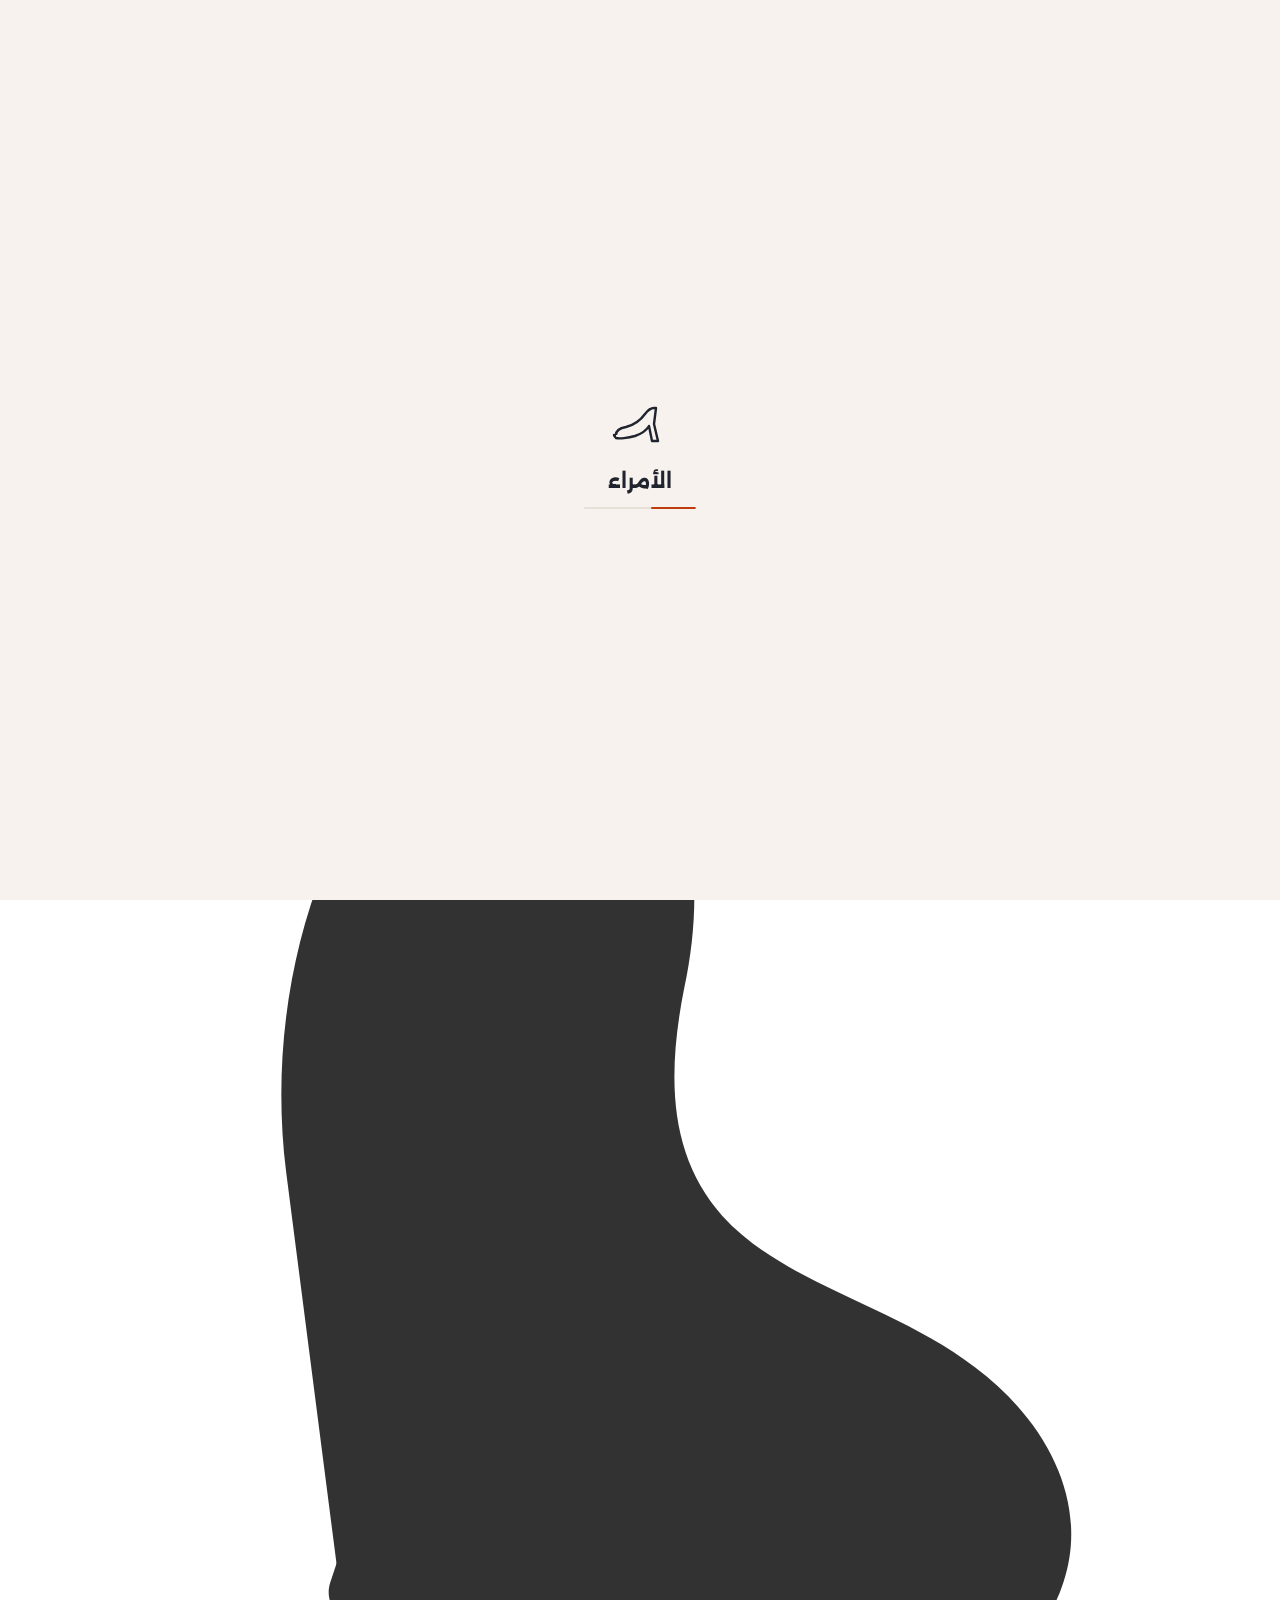
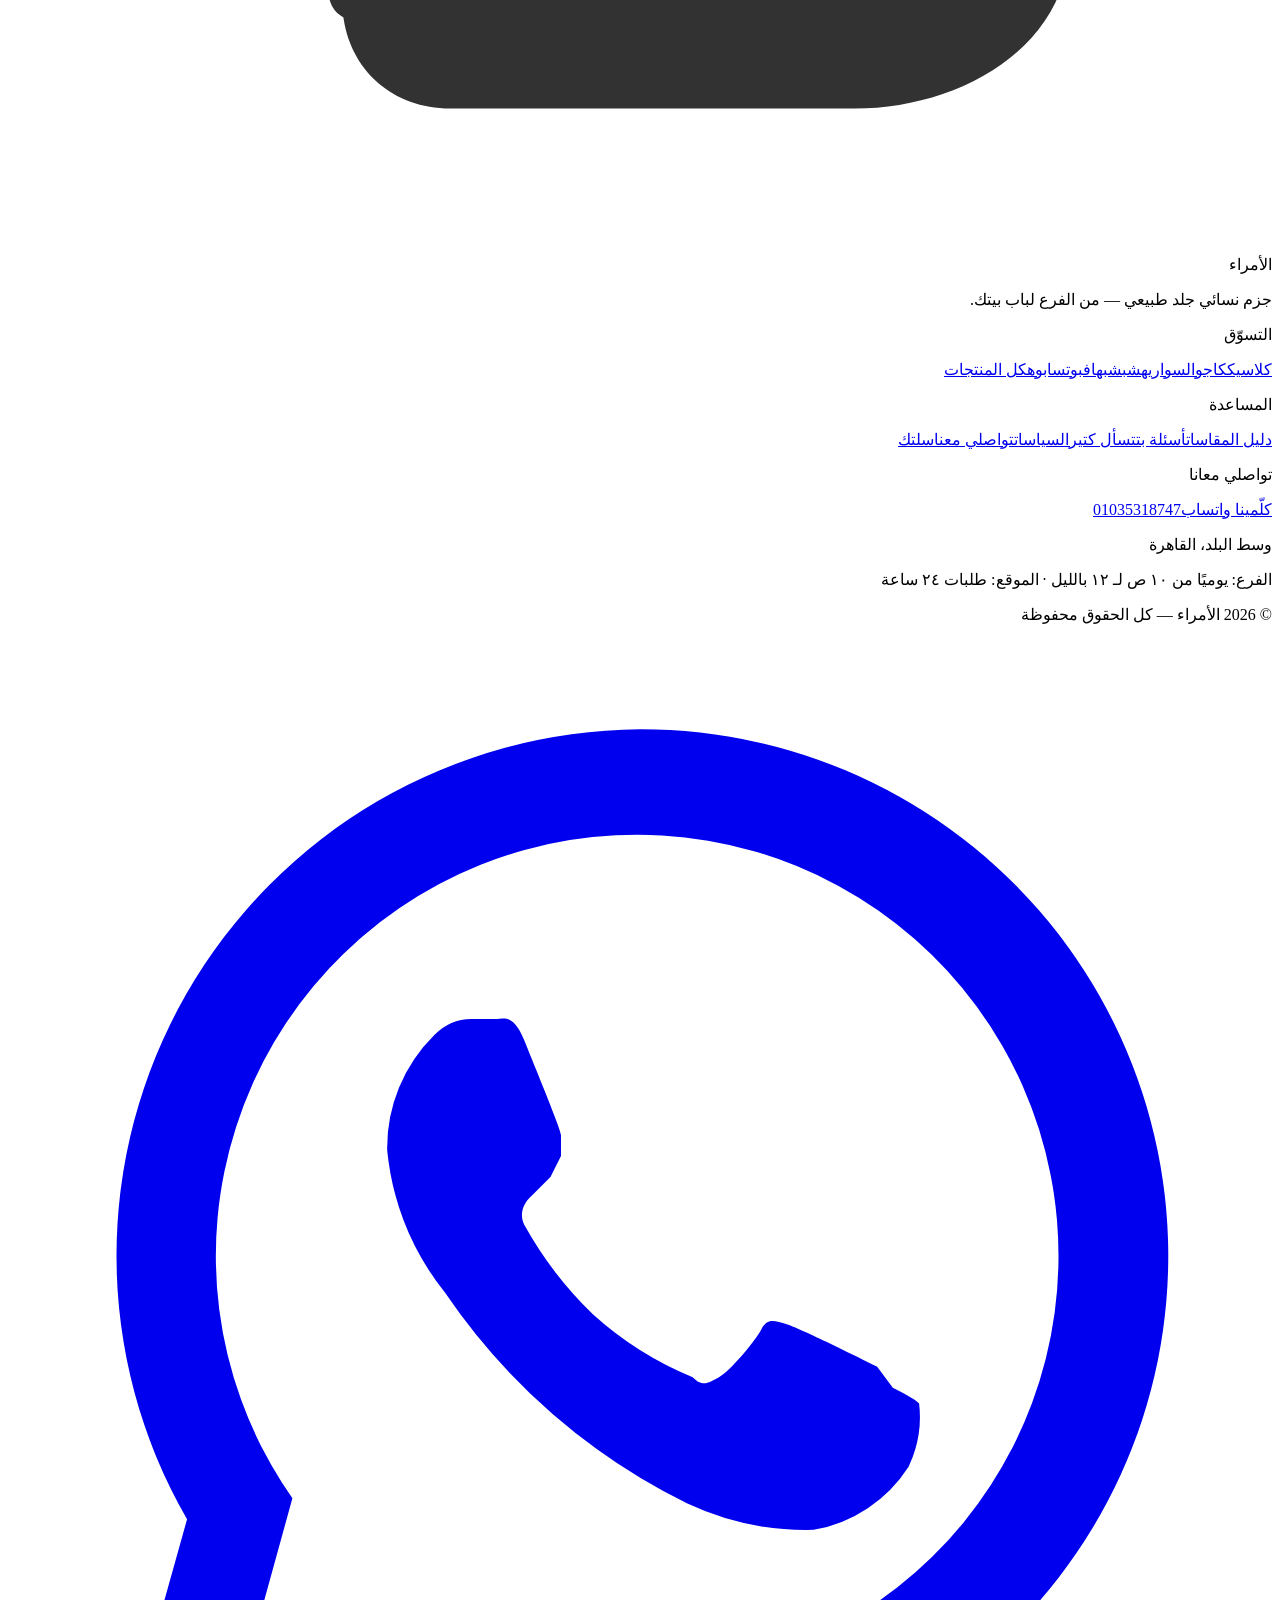
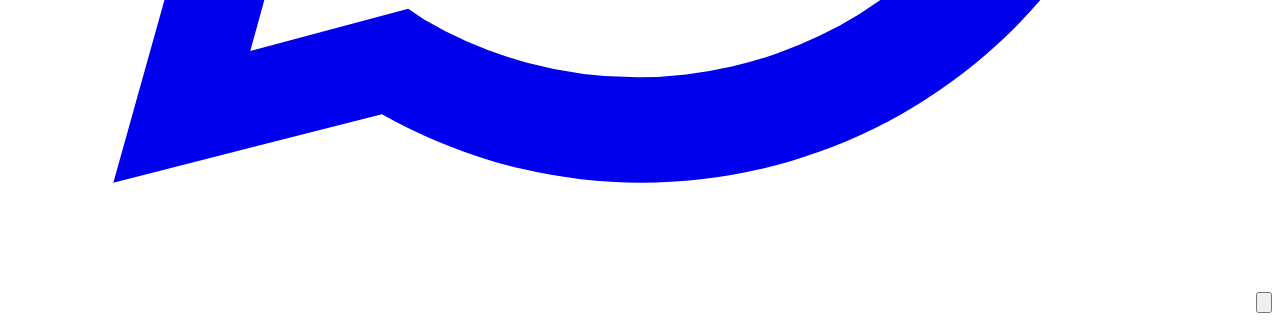
==== commit 9fa80644: "deploy: sizes 40-50 + سابوه section (src 4eb4a04)" ====
--- a/404/index.html
+++ b/404/index.html
@@ -1,4 +1,4 @@
-<!DOCTYPE html><!--RqlIXZKBc5CEa244kBQUX--><html lang="ar" dir="rtl"><head><meta charSet="utf-8"/><meta name="viewport" content="width=device-width, initial-scale=1"/><link rel="stylesheet" href="/omraa-store-preview/_next/static/css/f041aafc4958b8a7.css" data-precedence="next"/><link rel="preload" as="script" fetchPriority="low" href="/omraa-store-preview/_next/static/chunks/webpack-ef84e5afec674064.js"/><script src="/omraa-store-preview/_next/static/chunks/4bd1b696-c023c6e3521b1417.js" async=""></script><script src="/omraa-store-preview/_next/static/chunks/255-45c2c34bf9ab291d.js" async=""></script><script src="/omraa-store-preview/_next/static/chunks/main-app-dfa22ae29393fd8d.js" async=""></script><script src="/omraa-store-preview/_next/static/chunks/app/global-error-5becd892bc65fd8e.js" async=""></script><script src="/omraa-store-preview/_next/static/chunks/619-ba102abea3e3d0e4.js" async=""></script><script src="/omraa-store-preview/_next/static/chunks/577-bfc0f54344e1b496.js" async=""></script><script src="/omraa-store-preview/_next/static/chunks/831-10c787289635d223.js" async=""></script><script src="/omraa-store-preview/_next/static/chunks/app/layout-e55de5c810af5e12.js" async=""></script><script src="/omraa-store-preview/_next/static/chunks/app/error-f8062bedb5612e40.js" async=""></script><script src="/omraa-store-preview/_next/static/chunks/app/not-found-64a01b81acbddf0e.js" async=""></script><link rel="preconnect" href="https://fonts.googleapis.com"/><link rel="preconnect" href="https://fonts.gstatic.com" crossorigin="anonymous"/><meta name="robots" content="noindex"/><meta name="theme-color" content="#f7f2ee"/><title>الأمراء — أحذية نسائية بمقاسات من ٤١ إلى ٤٥ | منذ ١٩٩٧</title><meta name="description" content="متخصصون في الأحذية النسائية بالمقاسات الكبيرة من ٤١ إلى ٤٥، جلد طبيعي بقاعدة مريحة. فرعنا في وسط البلد منذ ١٩٩٧. شحن لكل المحافظات، الدفع عند الاستلام، وتبديل خلال ١٤ يومًا."/><meta name="keywords" content="جزم حريمي مقاسات كبيرة,احذية نسائية مقاسات كبيرة,مقاس ٤٢ حريمي,مقاس ٤٣ حريمي,مقاس ٤٤ حريمي,مقاس ٤٥ حريمي,جزم مقاسات كبيرة مصر,جزم حريمي جلد طبيعي,جزم طبي حريمي,الدفع عند الاستلام,الأمراء وسط البلد,الأمراء"/><meta name="robots" content="index, follow"/><link rel="canonical" href="https://mohabbeshier.github.io/omraa-store-preview/"/><meta property="og:title" content="الأمراء — أحذية نسائية بمقاسات من ٤١ إلى ٤٥"/><meta property="og:description" content="أحذية نسائية بالمقاسات الكبيرة من ٤١ إلى ٤٥. جلد طبيعي، شحن لكل المحافظات، والدفع عند الاستلام."/><meta property="og:locale" content="ar_EG"/><meta property="og:image" content="https://mohabbeshier.github.io/omraa-store-preview/og.png"/><meta property="og:image:width" content="1200"/><meta property="og:image:height" content="630"/><meta property="og:image:alt" content="الأمراء — أحذية نسائية بمقاسات من ٤١ إلى ٤٥"/><meta property="og:type" content="website"/><meta name="twitter:card" content="summary_large_image"/><meta name="twitter:title" content="الأمراء — أحذية نسائية بمقاسات من ٤١ إلى ٤٥"/><meta name="twitter:description" content="جلد طبيعي، شحن لكل المحافظات، والدفع عند الاستلام."/><meta name="twitter:image" content="https://mohabbeshier.github.io/omraa-store-preview/og.png"/><link rel="icon" href="/omraa-store-preview/favicon.png" sizes="32x32" type="image/png"/><link rel="icon" href="/omraa-store-preview/icon-192.png" sizes="192x192" type="image/png"/><link rel="icon" href="/omraa-store-preview/icon.svg" type="image/svg+xml"/><link rel="apple-touch-icon" href="/omraa-store-preview/apple-icon.png"/><link rel="stylesheet" href="https://fonts.googleapis.com/css2?family=Alexandria:wght@300;400;500;600;700;800&amp;family=Aref+Ruqaa:wght@400;700&amp;display=swap"/><script type="application/ld+json">{"@context":"https://schema.org","@type":"ShoeStore","name":"الأمراء","description":"متخصصون في الجزم الحريمي بالمقاسات الكبيرة من ٤١ لـ ٤٥.","foundingDate":"1997","telephone":"+201035318747","address":{"@type":"PostalAddress","addressLocality":"وسط البلد","addressRegion":"القاهرة","addressCountry":"EG"},"currenciesAccepted":"EGP","paymentAccepted":"Cash on delivery","openingHoursSpecification":[{"@type":"OpeningHoursSpecification","dayOfWeek":["Monday","Tuesday","Wednesday","Thursday","Friday","Saturday","Sunday"],"opens":"10:00","closes":"00:00"}]}</script><style>
+<!DOCTYPE html><!--MExUnYhu1g4484PYzauTC--><html lang="ar" dir="rtl"><head><meta charSet="utf-8"/><meta name="viewport" content="width=device-width, initial-scale=1"/><link rel="stylesheet" href="/omraa-store-preview/_next/static/css/f041aafc4958b8a7.css" data-precedence="next"/><link rel="preload" as="script" fetchPriority="low" href="/omraa-store-preview/_next/static/chunks/webpack-ef84e5afec674064.js"/><script src="/omraa-store-preview/_next/static/chunks/4bd1b696-c023c6e3521b1417.js" async=""></script><script src="/omraa-store-preview/_next/static/chunks/255-45c2c34bf9ab291d.js" async=""></script><script src="/omraa-store-preview/_next/static/chunks/main-app-dfa22ae29393fd8d.js" async=""></script><script src="/omraa-store-preview/_next/static/chunks/app/global-error-5becd892bc65fd8e.js" async=""></script><script src="/omraa-store-preview/_next/static/chunks/619-ba102abea3e3d0e4.js" async=""></script><script src="/omraa-store-preview/_next/static/chunks/577-43d054c4756d7906.js" async=""></script><script src="/omraa-store-preview/_next/static/chunks/831-2868234e254d1500.js" async=""></script><script src="/omraa-store-preview/_next/static/chunks/app/layout-8f3ddb343e8658cc.js" async=""></script><script src="/omraa-store-preview/_next/static/chunks/app/error-f8062bedb5612e40.js" async=""></script><script src="/omraa-store-preview/_next/static/chunks/app/not-found-64a01b81acbddf0e.js" async=""></script><link rel="preconnect" href="https://fonts.googleapis.com"/><link rel="preconnect" href="https://fonts.gstatic.com" crossorigin="anonymous"/><meta name="robots" content="noindex"/><meta name="theme-color" content="#f7f2ee"/><title>الأمراء — أحذية نسائية بمقاسات من ٤٠ إلى ٥٠ | منذ ١٩٩٧</title><meta name="description" content="متخصصون في الأحذية النسائية بالمقاسات الكبيرة من ٤٠ إلى ٥٠، جلد طبيعي بقاعدة مريحة. فرعنا في وسط البلد منذ ١٩٩٧. شحن لكل المحافظات، الدفع عند الاستلام، وتبديل خلال ١٤ يومًا."/><meta name="keywords" content="جزم حريمي مقاسات كبيرة,احذية نسائية مقاسات كبيرة,مقاس ٤٢ حريمي,مقاس ٤٣ حريمي,مقاس ٤٤ حريمي,مقاس ٤٥ حريمي,جزم مقاسات كبيرة مصر,جزم حريمي جلد طبيعي,جزم طبي حريمي,الدفع عند الاستلام,الأمراء وسط البلد,الأمراء"/><meta name="robots" content="index, follow"/><link rel="canonical" href="https://mohabbeshier.github.io/omraa-store-preview/"/><meta property="og:title" content="الأمراء — أحذية نسائية بمقاسات من ٤٠ إلى ٥٠"/><meta property="og:description" content="أحذية نسائية بالمقاسات الكبيرة من ٤٠ إلى ٥٠. جلد طبيعي، شحن لكل المحافظات، والدفع عند الاستلام."/><meta property="og:locale" content="ar_EG"/><meta property="og:image" content="https://mohabbeshier.github.io/omraa-store-preview/og.png"/><meta property="og:image:width" content="1200"/><meta property="og:image:height" content="630"/><meta property="og:image:alt" content="الأمراء — أحذية نسائية بمقاسات من ٤٠ إلى ٥٠"/><meta property="og:type" content="website"/><meta name="twitter:card" content="summary_large_image"/><meta name="twitter:title" content="الأمراء — أحذية نسائية بمقاسات من ٤٠ إلى ٥٠"/><meta name="twitter:description" content="جلد طبيعي، شحن لكل المحافظات، والدفع عند الاستلام."/><meta name="twitter:image" content="https://mohabbeshier.github.io/omraa-store-preview/og.png"/><link rel="icon" href="/omraa-store-preview/favicon.png" sizes="32x32" type="image/png"/><link rel="icon" href="/omraa-store-preview/icon-192.png" sizes="192x192" type="image/png"/><link rel="icon" href="/omraa-store-preview/icon.svg" type="image/svg+xml"/><link rel="apple-touch-icon" href="/omraa-store-preview/apple-icon.png"/><link rel="stylesheet" href="https://fonts.googleapis.com/css2?family=Alexandria:wght@300;400;500;600;700;800&amp;family=Aref+Ruqaa:wght@400;700&amp;display=swap"/><script type="application/ld+json">{"@context":"https://schema.org","@type":"ShoeStore","name":"الأمراء","description":"متخصصون في الجزم الحريمي بالمقاسات الكبيرة من ٤١ لـ ٤٥.","foundingDate":"1997","telephone":"+201035318747","address":{"@type":"PostalAddress","addressLocality":"وسط البلد","addressRegion":"القاهرة","addressCountry":"EG"},"currenciesAccepted":"EGP","paymentAccepted":"Cash on delivery","openingHoursSpecification":[{"@type":"OpeningHoursSpecification","dayOfWeek":["Monday","Tuesday","Wednesday","Thursday","Friday","Saturday","Sunday"],"opens":"10:00","closes":"00:00"}]}</script><style>
 #hdr-reserve{display:block;height:202px}
 @media (max-width:860px){#hdr-reserve{height:176px}}
 </style><style>
@@ -44,4 +44,4 @@
   window.addEventListener('unhandledrejection', function(e){
     if(stale(e && e.reason && e.reason.message)) recover();
   });
-})();</script><script src="/omraa-store-preview/_next/static/chunks/polyfills-42372ed130431b0a.js" noModule=""></script></head><body><div hidden=""><!--$--><!--/$--></div><div id="boot" aria-hidden="true"><div class="boot-mark"><svg viewBox="0 0 64 64" role="img" aria-label="الأمراء"><path class="boot-heel" d="M8 44c0-5 4-7 10-8 8-2 14-6 19-13 3-4 6-6 9-6h2l-2 16 4 17h-6l-3-15c-3 5-8 8-14 10-7 2-16 3-19 2-1-1-2-2-2-3z" fill="none" stroke="currentColor" stroke-width="2.4" stroke-linejoin="round"></path></svg></div><p class="boot-word">الأمراء</p><div class="boot-bar"><span></span></div></div><!--$!--><template data-dgst="BAILOUT_TO_CLIENT_SIDE_RENDERING"></template><!--/$--><div class="scroll-progress" aria-hidden="true"><div class="scroll-progress-bar" style="transform:scaleX(0)"></div></div><!--$!--><template data-dgst="BAILOUT_TO_CLIENT_SIDE_RENDERING"></template><div id="hdr-reserve" aria-hidden="true"></div><!--/$--><main class="container" style="padding-top:70px;padding-bottom:90px;text-align:center"><p style="font-size:44px;font-weight:800;margin:0;color:var(--nabiti)">٤٠٤</p><h1 style="font-size:22px;margin:10px 0 12px">الصفحة دي مش موجودة</h1><p style="color:var(--muted);line-height:1.8;max-width:400px;margin:0 auto 24px">يمكن الرابط قديم أو الموديل اتشال. جرّبي التشكيلة، أو راسلينا واتساب ونساعدك تلاقي مقاسك.</p><div style="display:flex;gap:10px;justify-content:center;flex-wrap:wrap"><a class="btn btn-primary" href="/omraa-store-preview/shop/">كل المنتجات</a><a class="btn btn-outline" href="/omraa-store-preview/">الرجوع للرئيسية</a></div></main><!--$--><!--/$--><footer class="footer"><div class="container footer-grid"><div class="footer-brand"><svg viewBox="0 0 200 200" class="footer-motif" aria-hidden="true" style="opacity:0.8"><path d="M58 18c14-6 34-4 44 10 7 10 8 24 5 38-3 15-2 27 6 36 10 11 27 14 40 24 12 9 18 22 14 34-4 13-19 20-33 20H70c-9 0-16-6-17-15l-9-70c-2-16 0-33 6-48 2-6 4-13 8-19 0 0 0-9 0-9Z" fill="currentColor"></path><path d="M62 150h72c3 0 5 2 5 5v6c0 3-2 5-5 5H55c-3 0-5-3-4-6l3-9c1-1 4-1 8-1Z" fill="currentColor"></path></svg><p class="brand-mark">الأمراء</p><p class="footer-tagline">جزم نسائي جلد طبيعي — من الفرع لباب بيتك.</p></div><div class="footer-col"><p class="footer-head">التسوّق</p><a href="/omraa-store-preview/shop/?category=%D9%83%D9%84%D8%A7%D8%B3%D9%8A%D9%83">كلاسيك</a><a href="/omraa-store-preview/shop/?category=%D9%83%D8%A7%D8%AC%D9%88%D8%A7%D9%84">كاجوال</a><a href="/omraa-store-preview/shop/?category=%D8%B3%D9%88%D8%A7%D8%B1%D9%8A%D9%87">سواريه</a><a href="/omraa-store-preview/shop/?category=%D8%B4%D8%A8%D8%B4%D8%A8">شبشب</a><a href="/omraa-store-preview/shop/?category=%D9%87%D8%A7%D9%81%D8%A8%D9%88%D8%AA">هافبوت</a><a href="/omraa-store-preview/shop/">كل المنتجات</a></div><div class="footer-col"><p class="footer-head">المساعدة</p><a href="/omraa-store-preview/#sizes">دليل المقاسات</a><a href="/omraa-store-preview/#faq">أسئلة بتتسأل كتير</a><a href="/omraa-store-preview/policies/">السياسات</a><a href="/omraa-store-preview/contact/">تواصلي معنا</a><a href="/omraa-store-preview/cart/">سلتك</a></div><div class="footer-col"><p class="footer-head">تواصلي معانا</p><a href="https://wa.me/201035318747" target="_blank" rel="noopener noreferrer">كلّمينا واتساب</a><a href="tel:01035318747" dir="ltr">01035318747</a><p class="footer-plain">وسط البلد، القاهرة</p><p class="footer-plain">الفرع: يوميًا من ١٠ ص لـ ١٢ بالليل · الموقع: طلبات ٢٤ ساعة</p></div></div><div class="container footer-base">© <!-- -->2026<!-- --> <!-- -->الأمراء<!-- --> — <!-- -->كل الحقوق محفوظة</div></footer><a class="wa-fab" href="https://wa.me/201035318747" target="_blank" rel="noopener noreferrer" aria-label="كلّمينا واتساب"><svg viewBox="0 0 24 24" aria-hidden="true"><path fill="currentColor" d="M12 2a10 10 0 00-8.6 15L2 22l5.1-1.3A10 10 0 1012 2zm0 18a8 8 0 01-4.1-1.1l-.3-.2-3 .8.8-2.9-.2-.3A8 8 0 1112 20zm4.5-5.9c-.2-.1-1.4-.7-1.7-.8s-.4-.1-.5.1-.6.8-.8.9-.3.2-.5 0a6.5 6.5 0 01-1.9-1.2 7.2 7.2 0 01-1.3-1.7c-.1-.2 0-.4.1-.5l.4-.4.2-.4v-.4c0-.1-.5-1.3-.7-1.8s-.4-.4-.5-.4h-.5a1 1 0 00-.7.3 3 3 0 00-.9 2.2 5.2 5.2 0 001.1 2.7 11.9 11.9 0 004.6 4 5.3 5.3 0 002.4.5 2.7 2.7 0 001.8-1.2 2.2 2.2 0 00.2-1.2c-.1-.1-.3-.2-.5-.3z"></path></svg></a><button type="button" class="to-top" aria-label="لأعلى الصفحة" tabindex="-1"><svg viewBox="0 0 24 24" aria-hidden="true"><path d="M12 19V5M5 12l7-7 7 7" fill="none" stroke="currentColor" stroke-width="2" stroke-linecap="round" stroke-linejoin="round"></path></svg></button><div class="toast-stack"></div><script src="/omraa-store-preview/_next/static/chunks/webpack-ef84e5afec674064.js" id="_R_" async=""></script><script>(self.__next_f=self.__next_f||[]).push([0])</script><script>self.__next_f.push([1,"1:\"$Sreact.fragment\"\n8:I[441,[\"219\",\"static/chunks/app/global-error-5becd892bc65fd8e.js\"],\"default\"]\n:HL[\"/omraa-store-preview/_next/static/css/f041aafc4958b8a7.css\",\"style\"]\n2:T4d9,"])</script><script>self.__next_f.push([1,"\n#boot{position:fixed;inset:0;z-index:9999;display:flex;flex-direction:column;\nalign-items:center;justify-content:center;gap:14px;background:#f7f2ee;color:#20242e;\ntransition:opacity .38s ease,visibility .38s ease}\n#boot.is-done{opacity:0;visibility:hidden;pointer-events:none}\n#boot .boot-mark{width:64px;height:64px}\n#boot .boot-mark svg{width:100%;height:100%}\n#boot .boot-heel{stroke-dasharray:230;stroke-dashoffset:230;\nanimation:boot-draw 1.1s cubic-bezier(.22,.61,.36,1) forwards}\n#boot .boot-word{margin:0;font-family:Alexandria,system-ui,sans-serif;font-size:20px;\nfont-weight:700;letter-spacing:0;opacity:0;animation:boot-in .5s ease .45s forwards}\n#boot .boot-bar{width:112px;height:2px;border-radius:2px;background:#e7e0d8;overflow:hidden}\n#boot .boot-bar span{display:block;width:40%;height:100%;border-radius:2px;background:#c03c0c;\nanimation:boot-slide 1s ease-in-out infinite}\n@keyframes boot-draw{to{stroke-dashoffset:0}}\n@keyframes boot-in{to{opacity:1}}\n@keyframes boot-slide{0%{transform:translateX(-100%)}100%{transform:translateX(320%)}}\n@media (prefers-reduced-motion:reduce){\n  #boot .boot-heel,#boot .boot-word,#boot .boot-bar span{animation:none}\n  #boot .boot-heel{stroke-dashoffset:0}#boot .boot-word{opacity:1}\n}"])</script><script>self.__next_f.push([1,"3:T47a,"])</script><script>self.__next_f.push([1,"\ntry{if(sessionStorage.getItem('omraa_booted')){\nvar s=document.createElement('style');s.textContent='#boot{display:none!important}';\ndocument.head.appendChild(s);}}catch(e){}\n/* No DOM surgery on React-owned nodes: the splash is hidden by React itself. */\n\n/* A tab left open across a redeploy asks for script files that no longer\n   exist, and the app dies with an error the customer cannot act on. Catch\n   that specific failure and reload once — the browser then fetches the\n   current build and she carries on. Guarded so it can never loop. */\n(function(){\n  function stale(m){return /chunk|dynamically imported|Importing a module script failed/i.test(String(m||''));}\n  function recover(){\n    try{ if(sessionStorage.getItem('omraa_recovered')==='1') return; \n         sessionStorage.setItem('omraa_recovered','1'); }catch(e){}\n    location.reload();\n  }\n  window.addEventListener('error', function(e){\n    if(stale(e \u0026\u0026 e.message) || (e \u0026\u0026 e.target \u0026\u0026 e.target.tagName==='SCRIPT')) recover();\n  }, true);\n  window.addEventListener('unhandledrejection', function(e){\n    if(stale(e \u0026\u0026 e.reason \u0026\u0026 e.reason.message)) recover();\n  });\n})();"])</script><script>self.__next_f.push([1,"0:{\"P\":null,\"b\":\"RqlIXZKBc5CEa244kBQUX\",\"p\":\"/omraa-store-preview\",\"c\":[\"\",\"_not-found\",\"\"],\"i\":false,\"f\":[[[\"\",{\"children\":[\"/_not-found\",{\"children\":[\"__PAGE__\",{}]}]},\"$undefined\",\"$undefined\",true],[\"\",[\"$\",\"$1\",\"c\",{\"children\":[[[\"$\",\"link\",\"0\",{\"rel\":\"stylesheet\",\"href\":\"/omraa-store-preview/_next/static/css/f041aafc4958b8a7.css\",\"precedence\":\"next\",\"crossOrigin\":\"$undefined\",\"nonce\":\"$undefined\"}]],[\"$\",\"html\",null,{\"lang\":\"ar\",\"dir\":\"rtl\",\"children\":[[\"$\",\"head\",null,{\"children\":[[\"$\",\"link\",null,{\"rel\":\"preconnect\",\"href\":\"https://fonts.googleapis.com\"}],[\"$\",\"link\",null,{\"rel\":\"preconnect\",\"href\":\"https://fonts.gstatic.com\",\"crossOrigin\":\"anonymous\"}],[\"$\",\"link\",null,{\"rel\":\"stylesheet\",\"href\":\"https://fonts.googleapis.com/css2?family=Alexandria:wght@300;400;500;600;700;800\u0026family=Aref+Ruqaa:wght@400;700\u0026display=swap\"}],[\"$\",\"script\",null,{\"type\":\"application/ld+json\",\"dangerouslySetInnerHTML\":{\"__html\":\"{\\\"@context\\\":\\\"https://schema.org\\\",\\\"@type\\\":\\\"ShoeStore\\\",\\\"name\\\":\\\"الأمراء\\\",\\\"description\\\":\\\"متخصصون في الجزم الحريمي بالمقاسات الكبيرة من ٤١ لـ ٤٥.\\\",\\\"foundingDate\\\":\\\"1997\\\",\\\"telephone\\\":\\\"+201035318747\\\",\\\"address\\\":{\\\"@type\\\":\\\"PostalAddress\\\",\\\"addressLocality\\\":\\\"وسط البلد\\\",\\\"addressRegion\\\":\\\"القاهرة\\\",\\\"addressCountry\\\":\\\"EG\\\"},\\\"currenciesAccepted\\\":\\\"EGP\\\",\\\"paymentAccepted\\\":\\\"Cash on delivery\\\",\\\"openingHoursSpecification\\\":[{\\\"@type\\\":\\\"OpeningHoursSpecification\\\",\\\"dayOfWeek\\\":[\\\"Monday\\\",\\\"Tuesday\\\",\\\"Wednesday\\\",\\\"Thursday\\\",\\\"Friday\\\",\\\"Saturday\\\",\\\"Sunday\\\"],\\\"opens\\\":\\\"10:00\\\",\\\"closes\\\":\\\"00:00\\\"}]}\"}}],[\"$\",\"style\",null,{\"dangerouslySetInnerHTML\":{\"__html\":\"\\n#hdr-reserve{display:block;height:202px}\\n@media (max-width:860px){#hdr-reserve{height:176px}}\\n\"}}],[\"$\",\"style\",null,{\"dangerouslySetInnerHTML\":{\"__html\":\"$2\"}}],[\"$\",\"script\",null,{\"dangerouslySetInnerHTML\":{\"__html\":\"$3\"}}]]}],\"$L4\"]}]]}],{\"children\":[\"/_not-found\",\"$L5\",{\"children\":[\"__PAGE__\",\"$L6\",{},null,false]},null,false]},null,false],\"$L7\",false]],\"m\":\"$undefined\",\"G\":[\"$8\",[]],\"s\":false,\"S\":true}\n"])</script><script>self.__next_f.push([1,"9:I[3712,[\"619\",\"static/chunks/619-ba102abea3e3d0e4.js\",\"577\",\"static/chunks/577-bfc0f54344e1b496.js\",\"831\",\"static/chunks/831-10c787289635d223.js\",\"177\",\"static/chunks/app/layout-e55de5c810af5e12.js\"],\"default\"]\na:I[8023,[\"619\",\"static/chunks/619-ba102abea3e3d0e4.js\",\"577\",\"static/chunks/577-bfc0f54344e1b496.js\",\"831\",\"static/chunks/831-10c787289635d223.js\",\"177\",\"static/chunks/app/layout-e55de5c810af5e12.js\"],\"SiteProvider\"]\nb:I[8106,[\"619\",\"static/chunks/619-ba102abea3e3d0e4.js\",\"577\",\"static/chunks/577-bfc0f54344e1b496.js\",\"831\",\"static/chunks/831-10c787289635d223.js\",\"177\",\"static/chunks/app/layout-e55de5c810af5e12.js\"],\"default\"]\nc:I[6577,[\"619\",\"static/chunks/619-ba102abea3e3d0e4.js\",\"577\",\"static/chunks/577-bfc0f54344e1b496.js\",\"831\",\"static/chunks/831-10c787289635d223.js\",\"177\",\"static/chunks/app/layout-e55de5c810af5e12.js\"],\"LangProvider\"]\nd:I[3566,[\"619\",\"static/chunks/619-ba102abea3e3d0e4.js\",\"577\",\"static/chunks/577-bfc0f54344e1b496.js\",\"831\",\"static/chunks/831-10c787289635d223.js\",\"177\",\"static/chunks/app/layout-e55de5c810af5e12.js\"],\"ToastProvider\"]\ne:\"$Sreact.suspense\"\nf:I[9685,[\"619\",\"static/chunks/619-ba102abea3e3d0e4.js\",\"577\",\"static/chunks/577-bfc0f54344e1b496.js\",\"831\",\"static/chunks/831-10c787289635d223.js\",\"177\",\"static/chunks/app/layout-e55de5c810af5e12.js\"],\"default\"]\n10:I[3871,[\"619\",\"static/chunks/619-ba102abea3e3d0e4.js\",\"577\",\"static/chunks/577-bfc0f54344e1b496.js\",\"831\",\"static/chunks/831-10c787289635d223.js\",\"177\",\"static/chunks/app/layout-e55de5c810af5e12.js\"],\"default\"]\n11:I[4299,[\"619\",\"static/chunks/619-ba102abea3e3d0e4.js\",\"577\",\"static/chunks/577-bfc0f54344e1b496.js\",\"831\",\"static/chunks/831-10c787289635d223.js\",\"177\",\"static/chunks/app/layout-e55de5c810af5e12.js\"],\"default\"]\n12:I[9766,[],\"\"]\n13:I[9269,[\"619\",\"static/chunks/619-ba102abea3e3d0e4.js\",\"39\",\"static/chunks/app/error-f8062bedb5612e40.js\"],\"default\"]\n14:I[8924,[],\"\"]\n15:I[6660,[\"619\",\"static/chunks/619-ba102abea3e3d0e4.js\",\"577\",\"static/chunks/577-bfc0f54344e1b496.js\",\"345\",\"static/chunks/app/not-found-64a01b81acbdd"])</script><script>self.__next_f.push([1,"f0e.js\"],\"default\"]\n16:I[885,[\"619\",\"static/chunks/619-ba102abea3e3d0e4.js\",\"577\",\"static/chunks/577-bfc0f54344e1b496.js\",\"831\",\"static/chunks/831-10c787289635d223.js\",\"177\",\"static/chunks/app/layout-e55de5c810af5e12.js\"],\"default\"]\n17:I[8982,[\"619\",\"static/chunks/619-ba102abea3e3d0e4.js\",\"577\",\"static/chunks/577-bfc0f54344e1b496.js\",\"831\",\"static/chunks/831-10c787289635d223.js\",\"177\",\"static/chunks/app/layout-e55de5c810af5e12.js\"],\"default\"]\n18:I[9964,[\"619\",\"static/chunks/619-ba102abea3e3d0e4.js\",\"577\",\"static/chunks/577-bfc0f54344e1b496.js\",\"831\",\"static/chunks/831-10c787289635d223.js\",\"177\",\"static/chunks/app/layout-e55de5c810af5e12.js\"],\"default\"]\n19:I[1959,[],\"ClientPageRoot\"]\n1c:I[4431,[],\"OutletBoundary\"]\n1e:I[5278,[],\"AsyncMetadataOutlet\"]\n20:I[4431,[],\"ViewportBoundary\"]\n22:I[4431,[],\"MetadataBoundary\"]\n"])</script><script>self.__next_f.push([1,"4:[\"$\",\"body\",null,{\"children\":[[\"$\",\"$L9\",null,{}],[\"$\",\"$La\",null,{\"children\":[[\"$\",\"$Lb\",null,{}],[\"$\",\"$Lc\",null,{\"children\":[\"$\",\"$Ld\",null,{\"children\":[[\"$\",\"$e\",null,{\"fallback\":null,\"children\":[\"$\",\"$Lf\",null,{}]}],[\"$\",\"$L10\",null,{}],[\"$\",\"$e\",null,{\"fallback\":[\"$\",\"div\",null,{\"id\":\"hdr-reserve\",\"aria-hidden\":\"true\"}],\"children\":[\"$\",\"$L11\",null,{}]}],[\"$\",\"$L12\",null,{\"parallelRouterKey\":\"children\",\"error\":\"$13\",\"errorStyles\":[],\"errorScripts\":[],\"template\":[\"$\",\"$L14\",null,{}],\"templateStyles\":\"$undefined\",\"templateScripts\":\"$undefined\",\"notFound\":[[\"$\",\"$L15\",null,{}],[]],\"forbidden\":\"$undefined\",\"unauthorized\":\"$undefined\"}],[\"$\",\"$L16\",null,{}],[\"$\",\"$L17\",null,{}],[\"$\",\"$L18\",null,{}]]}]}]]}]]}]\n"])</script><script>self.__next_f.push([1,"5:[\"$\",\"$1\",\"c\",{\"children\":[null,[\"$\",\"$L12\",null,{\"parallelRouterKey\":\"children\",\"error\":\"$undefined\",\"errorStyles\":\"$undefined\",\"errorScripts\":\"$undefined\",\"template\":[\"$\",\"$L14\",null,{}],\"templateStyles\":\"$undefined\",\"templateScripts\":\"$undefined\",\"notFound\":\"$undefined\",\"forbidden\":\"$undefined\",\"unauthorized\":\"$undefined\"}]]}]\n6:[\"$\",\"$1\",\"c\",{\"children\":[[\"$\",\"$L19\",null,{\"Component\":\"$15\",\"searchParams\":{},\"params\":{},\"promises\":[\"$@1a\",\"$@1b\"]}],null,[\"$\",\"$L1c\",null,{\"children\":[\"$L1d\",[\"$\",\"$L1e\",null,{\"promise\":\"$@1f\"}]]}]]}]\n7:[\"$\",\"$1\",\"h\",{\"children\":[[\"$\",\"meta\",null,{\"name\":\"robots\",\"content\":\"noindex\"}],[[\"$\",\"$L20\",null,{\"children\":\"$L21\"}],null],[\"$\",\"$L22\",null,{\"children\":[\"$\",\"div\",null,{\"hidden\":true,\"children\":[\"$\",\"$e\",null,{\"fallback\":null,\"children\":\"$L23\"}]}]}]]}]\n"])</script><script>self.__next_f.push([1,"1a:{}\n1b:\"$6:props:children:0:props:params\"\n"])</script><script>self.__next_f.push([1,"21:[[\"$\",\"meta\",\"0\",{\"charSet\":\"utf-8\"}],[\"$\",\"meta\",\"1\",{\"name\":\"viewport\",\"content\":\"width=device-width, initial-scale=1\"}],[\"$\",\"meta\",\"2\",{\"name\":\"theme-color\",\"content\":\"#f7f2ee\"}]]\n1d:null\n"])</script><script>self.__next_f.push([1,"24:I[622,[],\"IconMark\"]\n"])</script><script>self.__next_f.push([1,"1f:{\"metadata\":[[\"$\",\"title\",\"0\",{\"children\":\"الأمراء — أحذية نسائية بمقاسات من ٤١ إلى ٤٥ | منذ ١٩٩٧\"}],[\"$\",\"meta\",\"1\",{\"name\":\"description\",\"content\":\"متخصصون في الأحذية النسائية بالمقاسات الكبيرة من ٤١ إلى ٤٥، جلد طبيعي بقاعدة مريحة. فرعنا في وسط البلد منذ ١٩٩٧. شحن لكل المحافظات، الدفع عند الاستلام، وتبديل خلال ١٤ يومًا.\"}],[\"$\",\"meta\",\"2\",{\"name\":\"keywords\",\"content\":\"جزم حريمي مقاسات كبيرة,احذية نسائية مقاسات كبيرة,مقاس ٤٢ حريمي,مقاس ٤٣ حريمي,مقاس ٤٤ حريمي,مقاس ٤٥ حريمي,جزم مقاسات كبيرة مصر,جزم حريمي جلد طبيعي,جزم طبي حريمي,الدفع عند الاستلام,الأمراء وسط البلد,الأمراء\"}],[\"$\",\"meta\",\"3\",{\"name\":\"robots\",\"content\":\"index, follow\"}],[\"$\",\"link\",\"4\",{\"rel\":\"canonical\",\"href\":\"https://mohabbeshier.github.io/omraa-store-preview/\"}],[\"$\",\"meta\",\"5\",{\"property\":\"og:title\",\"content\":\"الأمراء — أحذية نسائية بمقاسات من ٤١ إلى ٤٥\"}],[\"$\",\"meta\",\"6\",{\"property\":\"og:description\",\"content\":\"أحذية نسائية بالمقاسات الكبيرة من ٤١ إلى ٤٥. جلد طبيعي، شحن لكل المحافظات، والدفع عند الاستلام.\"}],[\"$\",\"meta\",\"7\",{\"property\":\"og:locale\",\"content\":\"ar_EG\"}],[\"$\",\"meta\",\"8\",{\"property\":\"og:image\",\"content\":\"https://mohabbeshier.github.io/omraa-store-preview/og.png\"}],[\"$\",\"meta\",\"9\",{\"property\":\"og:image:width\",\"content\":\"1200\"}],[\"$\",\"meta\",\"10\",{\"property\":\"og:image:height\",\"content\":\"630\"}],[\"$\",\"meta\",\"11\",{\"property\":\"og:image:alt\",\"content\":\"الأمراء — أحذية نسائية بمقاسات من ٤١ إلى ٤٥\"}],[\"$\",\"meta\",\"12\",{\"property\":\"og:type\",\"content\":\"website\"}],[\"$\",\"meta\",\"13\",{\"name\":\"twitter:card\",\"content\":\"summary_large_image\"}],[\"$\",\"meta\",\"14\",{\"name\":\"twitter:title\",\"content\":\"الأمراء — أحذية نسائية بمقاسات من ٤١ إلى ٤٥\"}],[\"$\",\"meta\",\"15\",{\"name\":\"twitter:description\",\"content\":\"جلد طبيعي، شحن لكل المحافظات، والدفع عند الاستلام.\"}],[\"$\",\"meta\",\"16\",{\"name\":\"twitter:image\",\"content\":\"https://mohabbeshier.github.io/omraa-store-preview/og.png\"}],[\"$\",\"link\",\"17\",{\"rel\":\"icon\",\"href\":\"/omraa-store-preview/favicon.png\",\"sizes\":\"32x32\",\"type\":\"image/png\"}],[\"$\",\"link\",\"18\",{\"rel\":\"icon\",\"href\":\"/omraa-store-preview/icon-192.png\",\"sizes\":\"192x192\",\"type\":\"image/png\"}],[\"$\",\"link\",\"19\",{\"rel\":\"icon\",\"href\":\"/omraa-store-preview/icon.svg\",\"type\":\"image/svg+xml\"}],[\"$\",\"link\",\"20\",{\"rel\":\"apple-touch-icon\",\"href\":\"/omraa-store-preview/apple-icon.png\"}],[\"$\",\"$L24\",\"21\",{}]],\"error\":null,\"digest\":\"$undefined\"}\n"])</script><script>self.__next_f.push([1,"23:\"$1f:metadata\"\n"])</script></body></html>+})();</script><script src="/omraa-store-preview/_next/static/chunks/polyfills-42372ed130431b0a.js" noModule=""></script></head><body><div hidden=""><!--$--><!--/$--></div><div id="boot" aria-hidden="true"><div class="boot-mark"><svg viewBox="0 0 64 64" role="img" aria-label="الأمراء"><path class="boot-heel" d="M8 44c0-5 4-7 10-8 8-2 14-6 19-13 3-4 6-6 9-6h2l-2 16 4 17h-6l-3-15c-3 5-8 8-14 10-7 2-16 3-19 2-1-1-2-2-2-3z" fill="none" stroke="currentColor" stroke-width="2.4" stroke-linejoin="round"></path></svg></div><p class="boot-word">الأمراء</p><div class="boot-bar"><span></span></div></div><!--$!--><template data-dgst="BAILOUT_TO_CLIENT_SIDE_RENDERING"></template><!--/$--><div class="scroll-progress" aria-hidden="true"><div class="scroll-progress-bar" style="transform:scaleX(0)"></div></div><!--$!--><template data-dgst="BAILOUT_TO_CLIENT_SIDE_RENDERING"></template><div id="hdr-reserve" aria-hidden="true"></div><!--/$--><main class="container" style="padding-top:70px;padding-bottom:90px;text-align:center"><p style="font-size:44px;font-weight:800;margin:0;color:var(--nabiti)">٤٠٤</p><h1 style="font-size:22px;margin:10px 0 12px">الصفحة دي مش موجودة</h1><p style="color:var(--muted);line-height:1.8;max-width:400px;margin:0 auto 24px">يمكن الرابط قديم أو الموديل اتشال. جرّبي التشكيلة، أو راسلينا واتساب ونساعدك تلاقي مقاسك.</p><div style="display:flex;gap:10px;justify-content:center;flex-wrap:wrap"><a class="btn btn-primary" href="/omraa-store-preview/shop/">كل المنتجات</a><a class="btn btn-outline" href="/omraa-store-preview/">الرجوع للرئيسية</a></div></main><!--$--><!--/$--><footer class="footer"><div class="container footer-grid"><div class="footer-brand"><svg viewBox="0 0 200 200" class="footer-motif" aria-hidden="true" style="opacity:0.8"><path d="M58 18c14-6 34-4 44 10 7 10 8 24 5 38-3 15-2 27 6 36 10 11 27 14 40 24 12 9 18 22 14 34-4 13-19 20-33 20H70c-9 0-16-6-17-15l-9-70c-2-16 0-33 6-48 2-6 4-13 8-19 0 0 0-9 0-9Z" fill="currentColor"></path><path d="M62 150h72c3 0 5 2 5 5v6c0 3-2 5-5 5H55c-3 0-5-3-4-6l3-9c1-1 4-1 8-1Z" fill="currentColor"></path></svg><p class="brand-mark">الأمراء</p><p class="footer-tagline">جزم نسائي جلد طبيعي — من الفرع لباب بيتك.</p></div><div class="footer-col"><p class="footer-head">التسوّق</p><a href="/omraa-store-preview/shop/?category=%D9%83%D9%84%D8%A7%D8%B3%D9%8A%D9%83">كلاسيك</a><a href="/omraa-store-preview/shop/?category=%D9%83%D8%A7%D8%AC%D9%88%D8%A7%D9%84">كاجوال</a><a href="/omraa-store-preview/shop/?category=%D8%B3%D9%88%D8%A7%D8%B1%D9%8A%D9%87">سواريه</a><a href="/omraa-store-preview/shop/?category=%D8%B4%D8%A8%D8%B4%D8%A8">شبشب</a><a href="/omraa-store-preview/shop/?category=%D9%87%D8%A7%D9%81%D8%A8%D9%88%D8%AA">هافبوت</a><a href="/omraa-store-preview/shop/?category=%D8%B3%D8%A7%D8%A8%D9%88%D9%87">سابوه</a><a href="/omraa-store-preview/shop/">كل المنتجات</a></div><div class="footer-col"><p class="footer-head">المساعدة</p><a href="/omraa-store-preview/#sizes">دليل المقاسات</a><a href="/omraa-store-preview/#faq">أسئلة بتتسأل كتير</a><a href="/omraa-store-preview/policies/">السياسات</a><a href="/omraa-store-preview/contact/">تواصلي معنا</a><a href="/omraa-store-preview/cart/">سلتك</a></div><div class="footer-col"><p class="footer-head">تواصلي معانا</p><a href="https://wa.me/201035318747" target="_blank" rel="noopener noreferrer">كلّمينا واتساب</a><a href="tel:01035318747" dir="ltr">01035318747</a><p class="footer-plain">وسط البلد، القاهرة</p><p class="footer-plain">الفرع: يوميًا من ١٠ ص لـ ١٢ بالليل · الموقع: طلبات ٢٤ ساعة</p></div></div><div class="container footer-base">© <!-- -->2026<!-- --> <!-- -->الأمراء<!-- --> — <!-- -->كل الحقوق محفوظة</div></footer><a class="wa-fab" href="https://wa.me/201035318747" target="_blank" rel="noopener noreferrer" aria-label="كلّمينا واتساب"><svg viewBox="0 0 24 24" aria-hidden="true"><path fill="currentColor" d="M12 2a10 10 0 00-8.6 15L2 22l5.1-1.3A10 10 0 1012 2zm0 18a8 8 0 01-4.1-1.1l-.3-.2-3 .8.8-2.9-.2-.3A8 8 0 1112 20zm4.5-5.9c-.2-.1-1.4-.7-1.7-.8s-.4-.1-.5.1-.6.8-.8.9-.3.2-.5 0a6.5 6.5 0 01-1.9-1.2 7.2 7.2 0 01-1.3-1.7c-.1-.2 0-.4.1-.5l.4-.4.2-.4v-.4c0-.1-.5-1.3-.7-1.8s-.4-.4-.5-.4h-.5a1 1 0 00-.7.3 3 3 0 00-.9 2.2 5.2 5.2 0 001.1 2.7 11.9 11.9 0 004.6 4 5.3 5.3 0 002.4.5 2.7 2.7 0 001.8-1.2 2.2 2.2 0 00.2-1.2c-.1-.1-.3-.2-.5-.3z"></path></svg></a><button type="button" class="to-top" aria-label="لأعلى الصفحة" tabindex="-1"><svg viewBox="0 0 24 24" aria-hidden="true"><path d="M12 19V5M5 12l7-7 7 7" fill="none" stroke="currentColor" stroke-width="2" stroke-linecap="round" stroke-linejoin="round"></path></svg></button><div class="toast-stack"></div><script src="/omraa-store-preview/_next/static/chunks/webpack-ef84e5afec674064.js" id="_R_" async=""></script><script>(self.__next_f=self.__next_f||[]).push([0])</script><script>self.__next_f.push([1,"1:\"$Sreact.fragment\"\n8:I[441,[\"219\",\"static/chunks/app/global-error-5becd892bc65fd8e.js\"],\"default\"]\n:HL[\"/omraa-store-preview/_next/static/css/f041aafc4958b8a7.css\",\"style\"]\n2:T4d9,"])</script><script>self.__next_f.push([1,"\n#boot{position:fixed;inset:0;z-index:9999;display:flex;flex-direction:column;\nalign-items:center;justify-content:center;gap:14px;background:#f7f2ee;color:#20242e;\ntransition:opacity .38s ease,visibility .38s ease}\n#boot.is-done{opacity:0;visibility:hidden;pointer-events:none}\n#boot .boot-mark{width:64px;height:64px}\n#boot .boot-mark svg{width:100%;height:100%}\n#boot .boot-heel{stroke-dasharray:230;stroke-dashoffset:230;\nanimation:boot-draw 1.1s cubic-bezier(.22,.61,.36,1) forwards}\n#boot .boot-word{margin:0;font-family:Alexandria,system-ui,sans-serif;font-size:20px;\nfont-weight:700;letter-spacing:0;opacity:0;animation:boot-in .5s ease .45s forwards}\n#boot .boot-bar{width:112px;height:2px;border-radius:2px;background:#e7e0d8;overflow:hidden}\n#boot .boot-bar span{display:block;width:40%;height:100%;border-radius:2px;background:#c03c0c;\nanimation:boot-slide 1s ease-in-out infinite}\n@keyframes boot-draw{to{stroke-dashoffset:0}}\n@keyframes boot-in{to{opacity:1}}\n@keyframes boot-slide{0%{transform:translateX(-100%)}100%{transform:translateX(320%)}}\n@media (prefers-reduced-motion:reduce){\n  #boot .boot-heel,#boot .boot-word,#boot .boot-bar span{animation:none}\n  #boot .boot-heel{stroke-dashoffset:0}#boot .boot-word{opacity:1}\n}"])</script><script>self.__next_f.push([1,"3:T47a,"])</script><script>self.__next_f.push([1,"\ntry{if(sessionStorage.getItem('omraa_booted')){\nvar s=document.createElement('style');s.textContent='#boot{display:none!important}';\ndocument.head.appendChild(s);}}catch(e){}\n/* No DOM surgery on React-owned nodes: the splash is hidden by React itself. */\n\n/* A tab left open across a redeploy asks for script files that no longer\n   exist, and the app dies with an error the customer cannot act on. Catch\n   that specific failure and reload once — the browser then fetches the\n   current build and she carries on. Guarded so it can never loop. */\n(function(){\n  function stale(m){return /chunk|dynamically imported|Importing a module script failed/i.test(String(m||''));}\n  function recover(){\n    try{ if(sessionStorage.getItem('omraa_recovered')==='1') return; \n         sessionStorage.setItem('omraa_recovered','1'); }catch(e){}\n    location.reload();\n  }\n  window.addEventListener('error', function(e){\n    if(stale(e \u0026\u0026 e.message) || (e \u0026\u0026 e.target \u0026\u0026 e.target.tagName==='SCRIPT')) recover();\n  }, true);\n  window.addEventListener('unhandledrejection', function(e){\n    if(stale(e \u0026\u0026 e.reason \u0026\u0026 e.reason.message)) recover();\n  });\n})();"])</script><script>self.__next_f.push([1,"0:{\"P\":null,\"b\":\"MExUnYhu1g4484PYzauTC\",\"p\":\"/omraa-store-preview\",\"c\":[\"\",\"_not-found\",\"\"],\"i\":false,\"f\":[[[\"\",{\"children\":[\"/_not-found\",{\"children\":[\"__PAGE__\",{}]}]},\"$undefined\",\"$undefined\",true],[\"\",[\"$\",\"$1\",\"c\",{\"children\":[[[\"$\",\"link\",\"0\",{\"rel\":\"stylesheet\",\"href\":\"/omraa-store-preview/_next/static/css/f041aafc4958b8a7.css\",\"precedence\":\"next\",\"crossOrigin\":\"$undefined\",\"nonce\":\"$undefined\"}]],[\"$\",\"html\",null,{\"lang\":\"ar\",\"dir\":\"rtl\",\"children\":[[\"$\",\"head\",null,{\"children\":[[\"$\",\"link\",null,{\"rel\":\"preconnect\",\"href\":\"https://fonts.googleapis.com\"}],[\"$\",\"link\",null,{\"rel\":\"preconnect\",\"href\":\"https://fonts.gstatic.com\",\"crossOrigin\":\"anonymous\"}],[\"$\",\"link\",null,{\"rel\":\"stylesheet\",\"href\":\"https://fonts.googleapis.com/css2?family=Alexandria:wght@300;400;500;600;700;800\u0026family=Aref+Ruqaa:wght@400;700\u0026display=swap\"}],[\"$\",\"script\",null,{\"type\":\"application/ld+json\",\"dangerouslySetInnerHTML\":{\"__html\":\"{\\\"@context\\\":\\\"https://schema.org\\\",\\\"@type\\\":\\\"ShoeStore\\\",\\\"name\\\":\\\"الأمراء\\\",\\\"description\\\":\\\"متخصصون في الجزم الحريمي بالمقاسات الكبيرة من ٤١ لـ ٤٥.\\\",\\\"foundingDate\\\":\\\"1997\\\",\\\"telephone\\\":\\\"+201035318747\\\",\\\"address\\\":{\\\"@type\\\":\\\"PostalAddress\\\",\\\"addressLocality\\\":\\\"وسط البلد\\\",\\\"addressRegion\\\":\\\"القاهرة\\\",\\\"addressCountry\\\":\\\"EG\\\"},\\\"currenciesAccepted\\\":\\\"EGP\\\",\\\"paymentAccepted\\\":\\\"Cash on delivery\\\",\\\"openingHoursSpecification\\\":[{\\\"@type\\\":\\\"OpeningHoursSpecification\\\",\\\"dayOfWeek\\\":[\\\"Monday\\\",\\\"Tuesday\\\",\\\"Wednesday\\\",\\\"Thursday\\\",\\\"Friday\\\",\\\"Saturday\\\",\\\"Sunday\\\"],\\\"opens\\\":\\\"10:00\\\",\\\"closes\\\":\\\"00:00\\\"}]}\"}}],[\"$\",\"style\",null,{\"dangerouslySetInnerHTML\":{\"__html\":\"\\n#hdr-reserve{display:block;height:202px}\\n@media (max-width:860px){#hdr-reserve{height:176px}}\\n\"}}],[\"$\",\"style\",null,{\"dangerouslySetInnerHTML\":{\"__html\":\"$2\"}}],[\"$\",\"script\",null,{\"dangerouslySetInnerHTML\":{\"__html\":\"$3\"}}]]}],\"$L4\"]}]]}],{\"children\":[\"/_not-found\",\"$L5\",{\"children\":[\"__PAGE__\",\"$L6\",{},null,false]},null,false]},null,false],\"$L7\",false]],\"m\":\"$undefined\",\"G\":[\"$8\",[]],\"s\":false,\"S\":true}\n"])</script><script>self.__next_f.push([1,"9:I[3712,[\"619\",\"static/chunks/619-ba102abea3e3d0e4.js\",\"577\",\"static/chunks/577-43d054c4756d7906.js\",\"831\",\"static/chunks/831-2868234e254d1500.js\",\"177\",\"static/chunks/app/layout-8f3ddb343e8658cc.js\"],\"default\"]\na:I[8023,[\"619\",\"static/chunks/619-ba102abea3e3d0e4.js\",\"577\",\"static/chunks/577-43d054c4756d7906.js\",\"831\",\"static/chunks/831-2868234e254d1500.js\",\"177\",\"static/chunks/app/layout-8f3ddb343e8658cc.js\"],\"SiteProvider\"]\nb:I[8106,[\"619\",\"static/chunks/619-ba102abea3e3d0e4.js\",\"577\",\"static/chunks/577-43d054c4756d7906.js\",\"831\",\"static/chunks/831-2868234e254d1500.js\",\"177\",\"static/chunks/app/layout-8f3ddb343e8658cc.js\"],\"default\"]\nc:I[6577,[\"619\",\"static/chunks/619-ba102abea3e3d0e4.js\",\"577\",\"static/chunks/577-43d054c4756d7906.js\",\"831\",\"static/chunks/831-2868234e254d1500.js\",\"177\",\"static/chunks/app/layout-8f3ddb343e8658cc.js\"],\"LangProvider\"]\nd:I[3566,[\"619\",\"static/chunks/619-ba102abea3e3d0e4.js\",\"577\",\"static/chunks/577-43d054c4756d7906.js\",\"831\",\"static/chunks/831-2868234e254d1500.js\",\"177\",\"static/chunks/app/layout-8f3ddb343e8658cc.js\"],\"ToastProvider\"]\ne:\"$Sreact.suspense\"\nf:I[9685,[\"619\",\"static/chunks/619-ba102abea3e3d0e4.js\",\"577\",\"static/chunks/577-43d054c4756d7906.js\",\"831\",\"static/chunks/831-2868234e254d1500.js\",\"177\",\"static/chunks/app/layout-8f3ddb343e8658cc.js\"],\"default\"]\n10:I[3871,[\"619\",\"static/chunks/619-ba102abea3e3d0e4.js\",\"577\",\"static/chunks/577-43d054c4756d7906.js\",\"831\",\"static/chunks/831-2868234e254d1500.js\",\"177\",\"static/chunks/app/layout-8f3ddb343e8658cc.js\"],\"default\"]\n11:I[4299,[\"619\",\"static/chunks/619-ba102abea3e3d0e4.js\",\"577\",\"static/chunks/577-43d054c4756d7906.js\",\"831\",\"static/chunks/831-2868234e254d1500.js\",\"177\",\"static/chunks/app/layout-8f3ddb343e8658cc.js\"],\"default\"]\n12:I[9766,[],\"\"]\n13:I[9269,[\"619\",\"static/chunks/619-ba102abea3e3d0e4.js\",\"39\",\"static/chunks/app/error-f8062bedb5612e40.js\"],\"default\"]\n14:I[8924,[],\"\"]\n15:I[6660,[\"619\",\"static/chunks/619-ba102abea3e3d0e4.js\",\"577\",\"static/chunks/577-43d054c4756d7906.js\",\"345\",\"static/chunks/app/not-found-64a01b81acbdd"])</script><script>self.__next_f.push([1,"f0e.js\"],\"default\"]\n16:I[885,[\"619\",\"static/chunks/619-ba102abea3e3d0e4.js\",\"577\",\"static/chunks/577-43d054c4756d7906.js\",\"831\",\"static/chunks/831-2868234e254d1500.js\",\"177\",\"static/chunks/app/layout-8f3ddb343e8658cc.js\"],\"default\"]\n17:I[8982,[\"619\",\"static/chunks/619-ba102abea3e3d0e4.js\",\"577\",\"static/chunks/577-43d054c4756d7906.js\",\"831\",\"static/chunks/831-2868234e254d1500.js\",\"177\",\"static/chunks/app/layout-8f3ddb343e8658cc.js\"],\"default\"]\n18:I[9964,[\"619\",\"static/chunks/619-ba102abea3e3d0e4.js\",\"577\",\"static/chunks/577-43d054c4756d7906.js\",\"831\",\"static/chunks/831-2868234e254d1500.js\",\"177\",\"static/chunks/app/layout-8f3ddb343e8658cc.js\"],\"default\"]\n19:I[1959,[],\"ClientPageRoot\"]\n1c:I[4431,[],\"OutletBoundary\"]\n1e:I[5278,[],\"AsyncMetadataOutlet\"]\n20:I[4431,[],\"ViewportBoundary\"]\n22:I[4431,[],\"MetadataBoundary\"]\n"])</script><script>self.__next_f.push([1,"4:[\"$\",\"body\",null,{\"children\":[[\"$\",\"$L9\",null,{}],[\"$\",\"$La\",null,{\"children\":[[\"$\",\"$Lb\",null,{}],[\"$\",\"$Lc\",null,{\"children\":[\"$\",\"$Ld\",null,{\"children\":[[\"$\",\"$e\",null,{\"fallback\":null,\"children\":[\"$\",\"$Lf\",null,{}]}],[\"$\",\"$L10\",null,{}],[\"$\",\"$e\",null,{\"fallback\":[\"$\",\"div\",null,{\"id\":\"hdr-reserve\",\"aria-hidden\":\"true\"}],\"children\":[\"$\",\"$L11\",null,{}]}],[\"$\",\"$L12\",null,{\"parallelRouterKey\":\"children\",\"error\":\"$13\",\"errorStyles\":[],\"errorScripts\":[],\"template\":[\"$\",\"$L14\",null,{}],\"templateStyles\":\"$undefined\",\"templateScripts\":\"$undefined\",\"notFound\":[[\"$\",\"$L15\",null,{}],[]],\"forbidden\":\"$undefined\",\"unauthorized\":\"$undefined\"}],[\"$\",\"$L16\",null,{}],[\"$\",\"$L17\",null,{}],[\"$\",\"$L18\",null,{}]]}]}]]}]]}]\n"])</script><script>self.__next_f.push([1,"5:[\"$\",\"$1\",\"c\",{\"children\":[null,[\"$\",\"$L12\",null,{\"parallelRouterKey\":\"children\",\"error\":\"$undefined\",\"errorStyles\":\"$undefined\",\"errorScripts\":\"$undefined\",\"template\":[\"$\",\"$L14\",null,{}],\"templateStyles\":\"$undefined\",\"templateScripts\":\"$undefined\",\"notFound\":\"$undefined\",\"forbidden\":\"$undefined\",\"unauthorized\":\"$undefined\"}]]}]\n6:[\"$\",\"$1\",\"c\",{\"children\":[[\"$\",\"$L19\",null,{\"Component\":\"$15\",\"searchParams\":{},\"params\":{},\"promises\":[\"$@1a\",\"$@1b\"]}],null,[\"$\",\"$L1c\",null,{\"children\":[\"$L1d\",[\"$\",\"$L1e\",null,{\"promise\":\"$@1f\"}]]}]]}]\n7:[\"$\",\"$1\",\"h\",{\"children\":[[\"$\",\"meta\",null,{\"name\":\"robots\",\"content\":\"noindex\"}],[[\"$\",\"$L20\",null,{\"children\":\"$L21\"}],null],[\"$\",\"$L22\",null,{\"children\":[\"$\",\"div\",null,{\"hidden\":true,\"children\":[\"$\",\"$e\",null,{\"fallback\":null,\"children\":\"$L23\"}]}]}]]}]\n"])</script><script>self.__next_f.push([1,"1a:{}\n1b:\"$6:props:children:0:props:params\"\n"])</script><script>self.__next_f.push([1,"21:[[\"$\",\"meta\",\"0\",{\"charSet\":\"utf-8\"}],[\"$\",\"meta\",\"1\",{\"name\":\"viewport\",\"content\":\"width=device-width, initial-scale=1\"}],[\"$\",\"meta\",\"2\",{\"name\":\"theme-color\",\"content\":\"#f7f2ee\"}]]\n1d:null\n"])</script><script>self.__next_f.push([1,"24:I[622,[],\"IconMark\"]\n"])</script><script>self.__next_f.push([1,"1f:{\"metadata\":[[\"$\",\"title\",\"0\",{\"children\":\"الأمراء — أحذية نسائية بمقاسات من ٤٠ إلى ٥٠ | منذ ١٩٩٧\"}],[\"$\",\"meta\",\"1\",{\"name\":\"description\",\"content\":\"متخصصون في الأحذية النسائية بالمقاسات الكبيرة من ٤٠ إلى ٥٠، جلد طبيعي بقاعدة مريحة. فرعنا في وسط البلد منذ ١٩٩٧. شحن لكل المحافظات، الدفع عند الاستلام، وتبديل خلال ١٤ يومًا.\"}],[\"$\",\"meta\",\"2\",{\"name\":\"keywords\",\"content\":\"جزم حريمي مقاسات كبيرة,احذية نسائية مقاسات كبيرة,مقاس ٤٢ حريمي,مقاس ٤٣ حريمي,مقاس ٤٤ حريمي,مقاس ٤٥ حريمي,جزم مقاسات كبيرة مصر,جزم حريمي جلد طبيعي,جزم طبي حريمي,الدفع عند الاستلام,الأمراء وسط البلد,الأمراء\"}],[\"$\",\"meta\",\"3\",{\"name\":\"robots\",\"content\":\"index, follow\"}],[\"$\",\"link\",\"4\",{\"rel\":\"canonical\",\"href\":\"https://mohabbeshier.github.io/omraa-store-preview/\"}],[\"$\",\"meta\",\"5\",{\"property\":\"og:title\",\"content\":\"الأمراء — أحذية نسائية بمقاسات من ٤٠ إلى ٥٠\"}],[\"$\",\"meta\",\"6\",{\"property\":\"og:description\",\"content\":\"أحذية نسائية بالمقاسات الكبيرة من ٤٠ إلى ٥٠. جلد طبيعي، شحن لكل المحافظات، والدفع عند الاستلام.\"}],[\"$\",\"meta\",\"7\",{\"property\":\"og:locale\",\"content\":\"ar_EG\"}],[\"$\",\"meta\",\"8\",{\"property\":\"og:image\",\"content\":\"https://mohabbeshier.github.io/omraa-store-preview/og.png\"}],[\"$\",\"meta\",\"9\",{\"property\":\"og:image:width\",\"content\":\"1200\"}],[\"$\",\"meta\",\"10\",{\"property\":\"og:image:height\",\"content\":\"630\"}],[\"$\",\"meta\",\"11\",{\"property\":\"og:image:alt\",\"content\":\"الأمراء — أحذية نسائية بمقاسات من ٤٠ إلى ٥٠\"}],[\"$\",\"meta\",\"12\",{\"property\":\"og:type\",\"content\":\"website\"}],[\"$\",\"meta\",\"13\",{\"name\":\"twitter:card\",\"content\":\"summary_large_image\"}],[\"$\",\"meta\",\"14\",{\"name\":\"twitter:title\",\"content\":\"الأمراء — أحذية نسائية بمقاسات من ٤٠ إلى ٥٠\"}],[\"$\",\"meta\",\"15\",{\"name\":\"twitter:description\",\"content\":\"جلد طبيعي، شحن لكل المحافظات، والدفع عند الاستلام.\"}],[\"$\",\"meta\",\"16\",{\"name\":\"twitter:image\",\"content\":\"https://mohabbeshier.github.io/omraa-store-preview/og.png\"}],[\"$\",\"link\",\"17\",{\"rel\":\"icon\",\"href\":\"/omraa-store-preview/favicon.png\",\"sizes\":\"32x32\",\"type\":\"image/png\"}],[\"$\",\"link\",\"18\",{\"rel\":\"icon\",\"href\":\"/omraa-store-preview/icon-192.png\",\"sizes\":\"192x192\",\"type\":\"image/png\"}],[\"$\",\"link\",\"19\",{\"rel\":\"icon\",\"href\":\"/omraa-store-preview/icon.svg\",\"type\":\"image/svg+xml\"}],[\"$\",\"link\",\"20\",{\"rel\":\"apple-touch-icon\",\"href\":\"/omraa-store-preview/apple-icon.png\"}],[\"$\",\"$L24\",\"21\",{}]],\"error\":null,\"digest\":\"$undefined\"}\n"])</script><script>self.__next_f.push([1,"23:\"$1f:metadata\"\n"])</script></body></html>
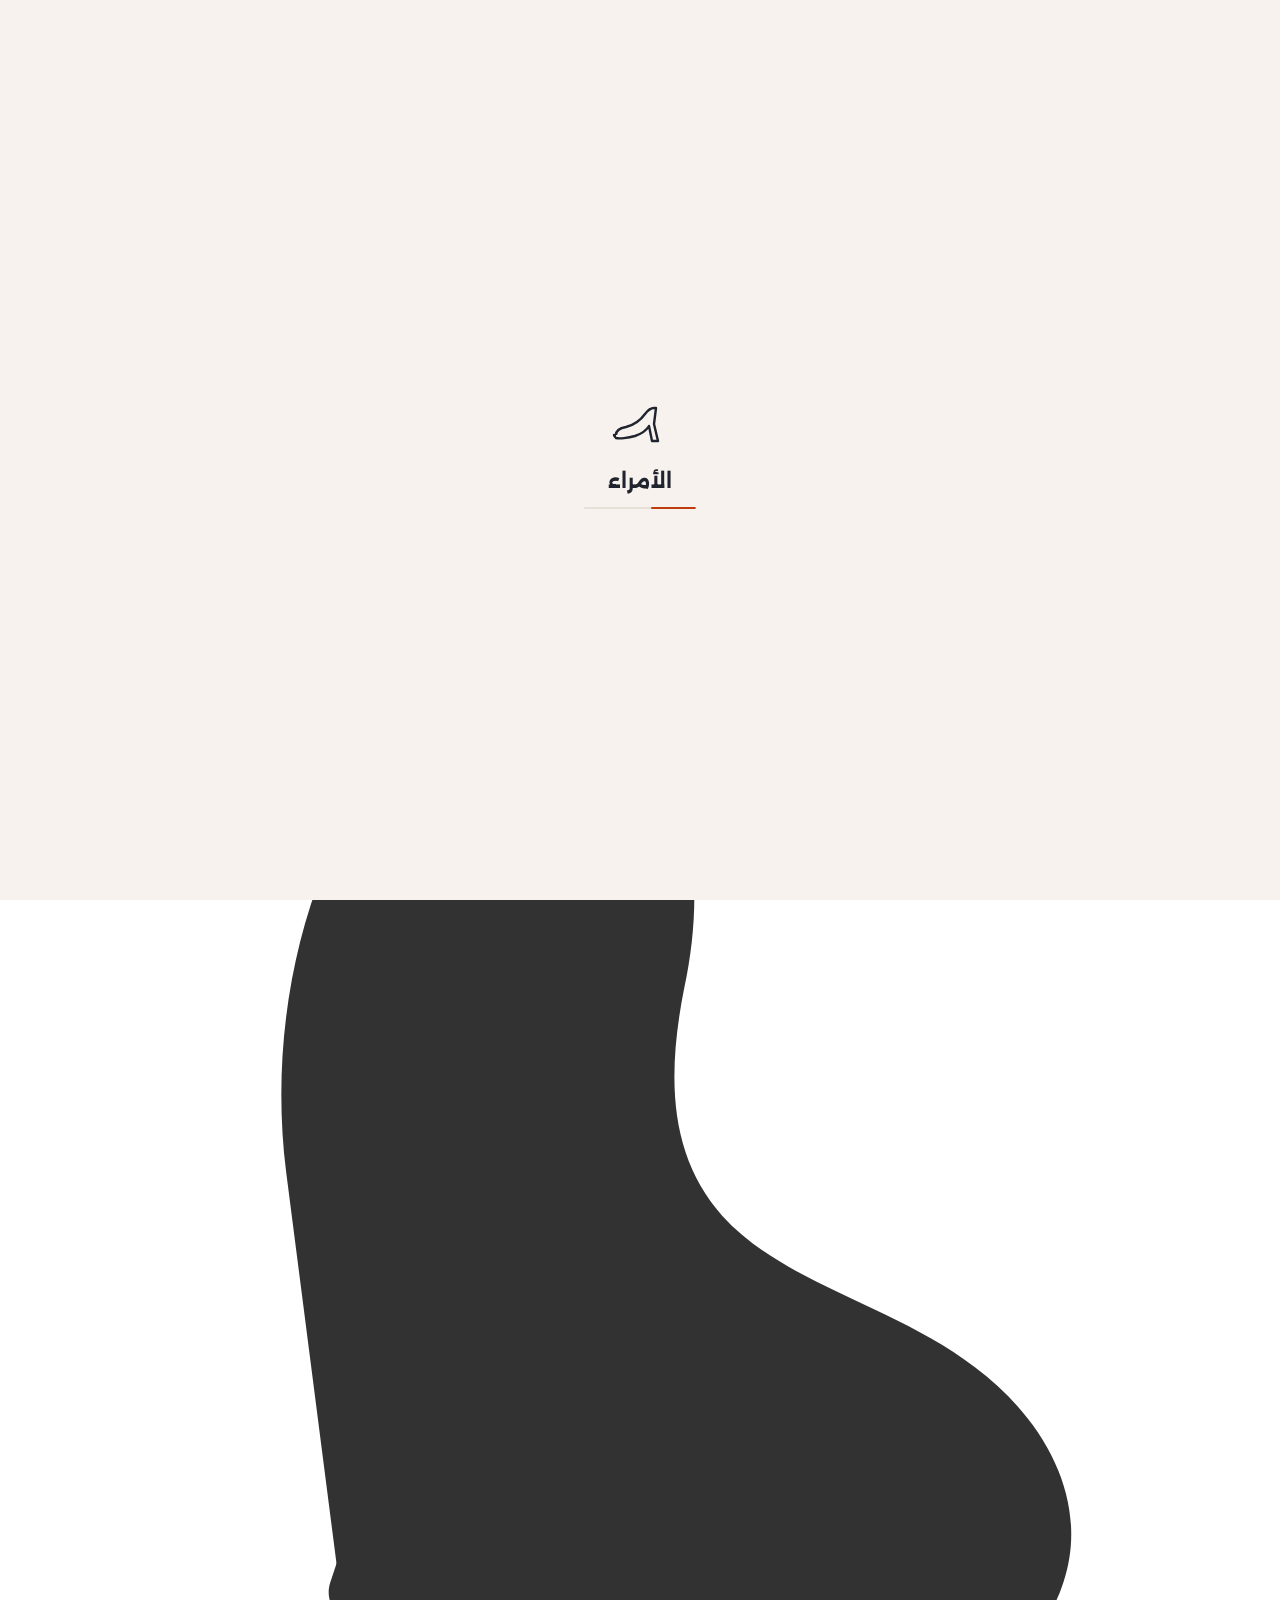
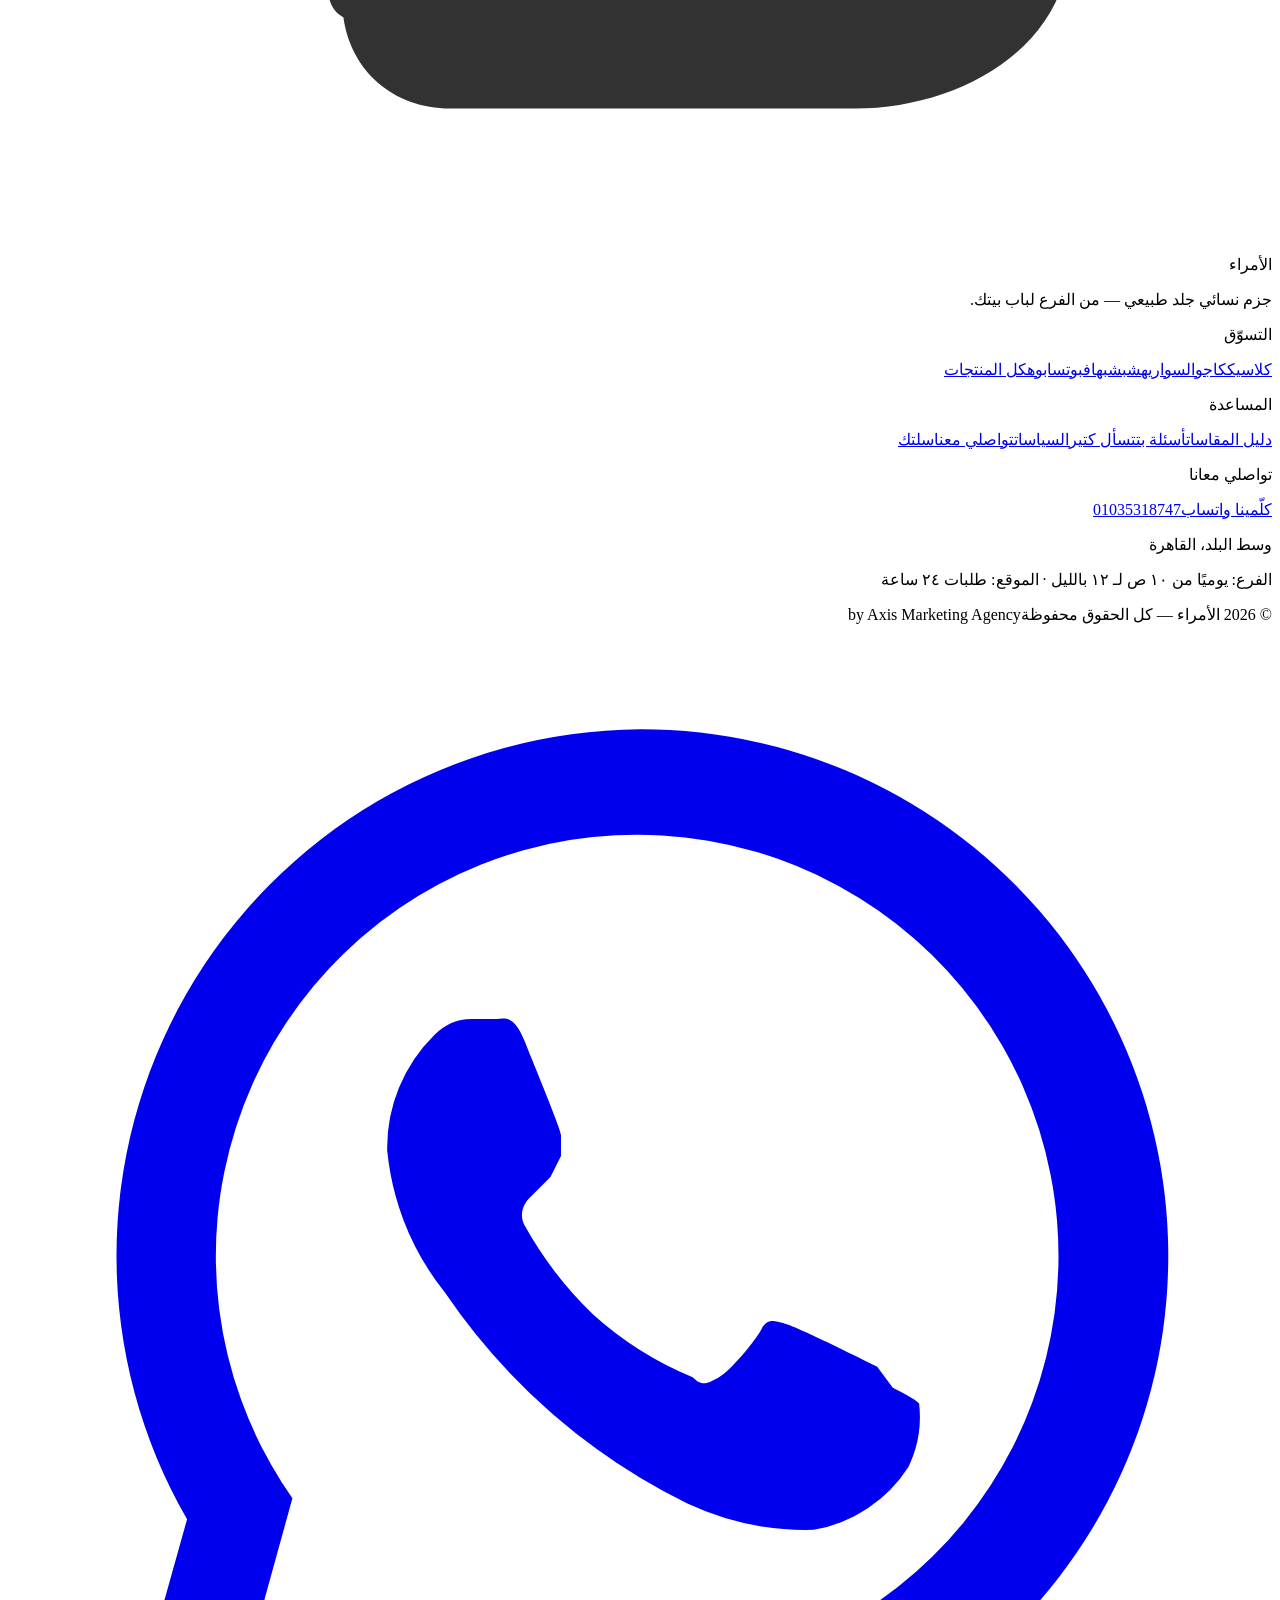
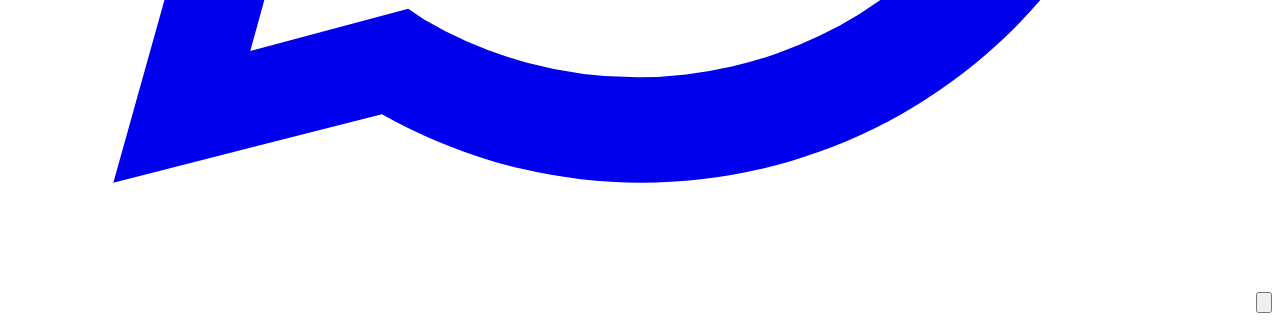
==== commit 008f91d5: "deploy: ownership files + footer credit (src 22534d3) Co-Authored-By: Claude Opus 5.5 <noreply@anthr" ====
--- a/404/index.html
+++ b/404/index.html
@@ -1,4 +1,4 @@
-<!DOCTYPE html><!--MExUnYhu1g4484PYzauTC--><html lang="ar" dir="rtl"><head><meta charSet="utf-8"/><meta name="viewport" content="width=device-width, initial-scale=1"/><link rel="stylesheet" href="/omraa-store-preview/_next/static/css/f041aafc4958b8a7.css" data-precedence="next"/><link rel="preload" as="script" fetchPriority="low" href="/omraa-store-preview/_next/static/chunks/webpack-ef84e5afec674064.js"/><script src="/omraa-store-preview/_next/static/chunks/4bd1b696-c023c6e3521b1417.js" async=""></script><script src="/omraa-store-preview/_next/static/chunks/255-45c2c34bf9ab291d.js" async=""></script><script src="/omraa-store-preview/_next/static/chunks/main-app-dfa22ae29393fd8d.js" async=""></script><script src="/omraa-store-preview/_next/static/chunks/app/global-error-5becd892bc65fd8e.js" async=""></script><script src="/omraa-store-preview/_next/static/chunks/619-ba102abea3e3d0e4.js" async=""></script><script src="/omraa-store-preview/_next/static/chunks/577-43d054c4756d7906.js" async=""></script><script src="/omraa-store-preview/_next/static/chunks/831-2868234e254d1500.js" async=""></script><script src="/omraa-store-preview/_next/static/chunks/app/layout-8f3ddb343e8658cc.js" async=""></script><script src="/omraa-store-preview/_next/static/chunks/app/error-f8062bedb5612e40.js" async=""></script><script src="/omraa-store-preview/_next/static/chunks/app/not-found-64a01b81acbddf0e.js" async=""></script><link rel="preconnect" href="https://fonts.googleapis.com"/><link rel="preconnect" href="https://fonts.gstatic.com" crossorigin="anonymous"/><meta name="robots" content="noindex"/><meta name="theme-color" content="#f7f2ee"/><title>الأمراء — أحذية نسائية بمقاسات من ٤٠ إلى ٥٠ | منذ ١٩٩٧</title><meta name="description" content="متخصصون في الأحذية النسائية بالمقاسات الكبيرة من ٤٠ إلى ٥٠، جلد طبيعي بقاعدة مريحة. فرعنا في وسط البلد منذ ١٩٩٧. شحن لكل المحافظات، الدفع عند الاستلام، وتبديل خلال ١٤ يومًا."/><meta name="keywords" content="جزم حريمي مقاسات كبيرة,احذية نسائية مقاسات كبيرة,مقاس ٤٢ حريمي,مقاس ٤٣ حريمي,مقاس ٤٤ حريمي,مقاس ٤٥ حريمي,جزم مقاسات كبيرة مصر,جزم حريمي جلد طبيعي,جزم طبي حريمي,الدفع عند الاستلام,الأمراء وسط البلد,الأمراء"/><meta name="robots" content="index, follow"/><link rel="canonical" href="https://mohabbeshier.github.io/omraa-store-preview/"/><meta property="og:title" content="الأمراء — أحذية نسائية بمقاسات من ٤٠ إلى ٥٠"/><meta property="og:description" content="أحذية نسائية بالمقاسات الكبيرة من ٤٠ إلى ٥٠. جلد طبيعي، شحن لكل المحافظات، والدفع عند الاستلام."/><meta property="og:locale" content="ar_EG"/><meta property="og:image" content="https://mohabbeshier.github.io/omraa-store-preview/og.png"/><meta property="og:image:width" content="1200"/><meta property="og:image:height" content="630"/><meta property="og:image:alt" content="الأمراء — أحذية نسائية بمقاسات من ٤٠ إلى ٥٠"/><meta property="og:type" content="website"/><meta name="twitter:card" content="summary_large_image"/><meta name="twitter:title" content="الأمراء — أحذية نسائية بمقاسات من ٤٠ إلى ٥٠"/><meta name="twitter:description" content="جلد طبيعي، شحن لكل المحافظات، والدفع عند الاستلام."/><meta name="twitter:image" content="https://mohabbeshier.github.io/omraa-store-preview/og.png"/><link rel="icon" href="/omraa-store-preview/favicon.png" sizes="32x32" type="image/png"/><link rel="icon" href="/omraa-store-preview/icon-192.png" sizes="192x192" type="image/png"/><link rel="icon" href="/omraa-store-preview/icon.svg" type="image/svg+xml"/><link rel="apple-touch-icon" href="/omraa-store-preview/apple-icon.png"/><link rel="stylesheet" href="https://fonts.googleapis.com/css2?family=Alexandria:wght@300;400;500;600;700;800&amp;family=Aref+Ruqaa:wght@400;700&amp;display=swap"/><script type="application/ld+json">{"@context":"https://schema.org","@type":"ShoeStore","name":"الأمراء","description":"متخصصون في الجزم الحريمي بالمقاسات الكبيرة من ٤١ لـ ٤٥.","foundingDate":"1997","telephone":"+201035318747","address":{"@type":"PostalAddress","addressLocality":"وسط البلد","addressRegion":"القاهرة","addressCountry":"EG"},"currenciesAccepted":"EGP","paymentAccepted":"Cash on delivery","openingHoursSpecification":[{"@type":"OpeningHoursSpecification","dayOfWeek":["Monday","Tuesday","Wednesday","Thursday","Friday","Saturday","Sunday"],"opens":"10:00","closes":"00:00"}]}</script><style>
+<!DOCTYPE html><!--jH4_z30JDV_LtsD6H6vDd--><html lang="ar" dir="rtl"><head><meta charSet="utf-8"/><meta name="viewport" content="width=device-width, initial-scale=1"/><link rel="stylesheet" href="/omraa-store-preview/_next/static/css/62e93dc2c30115dd.css" data-precedence="next"/><link rel="preload" as="script" fetchPriority="low" href="/omraa-store-preview/_next/static/chunks/webpack-ef84e5afec674064.js"/><script src="/omraa-store-preview/_next/static/chunks/4bd1b696-c023c6e3521b1417.js" async=""></script><script src="/omraa-store-preview/_next/static/chunks/255-45c2c34bf9ab291d.js" async=""></script><script src="/omraa-store-preview/_next/static/chunks/main-app-96e77cb8b0d1416d.js" async=""></script><script src="/omraa-store-preview/_next/static/chunks/app/global-error-84b5c853a1ac94e6.js" async=""></script><script src="/omraa-store-preview/_next/static/chunks/619-ba102abea3e3d0e4.js" async=""></script><script src="/omraa-store-preview/_next/static/chunks/577-43d054c4756d7906.js" async=""></script><script src="/omraa-store-preview/_next/static/chunks/831-2868234e254d1500.js" async=""></script><script src="/omraa-store-preview/_next/static/chunks/app/layout-d45fddd8a2a85a11.js" async=""></script><script src="/omraa-store-preview/_next/static/chunks/app/error-18d1d322b1037a9f.js" async=""></script><script src="/omraa-store-preview/_next/static/chunks/app/not-found-10791959881e6ea6.js" async=""></script><link rel="preconnect" href="https://fonts.googleapis.com"/><link rel="preconnect" href="https://fonts.gstatic.com" crossorigin="anonymous"/><meta name="robots" content="noindex"/><meta name="theme-color" content="#f7f2ee"/><title>الأمراء — أحذية نسائية بمقاسات من ٤٠ إلى ٥٠ | منذ ١٩٩٧</title><meta name="description" content="متخصصون في الأحذية النسائية بالمقاسات الكبيرة من ٤٠ إلى ٥٠، جلد طبيعي بقاعدة مريحة. فرعنا في وسط البلد منذ ١٩٩٧. شحن لكل المحافظات، الدفع عند الاستلام، وتبديل خلال ١٤ يومًا."/><meta name="author" content="Mohab Beshier — Axis Marketing Agency"/><meta name="keywords" content="جزم حريمي مقاسات كبيرة,احذية نسائية مقاسات كبيرة,مقاس ٤٢ حريمي,مقاس ٤٣ حريمي,مقاس ٤٤ حريمي,مقاس ٤٥ حريمي,جزم مقاسات كبيرة مصر,جزم حريمي جلد طبيعي,جزم طبي حريمي,الدفع عند الاستلام,الأمراء وسط البلد,الأمراء"/><meta name="creator" content="Axis Marketing Agency"/><meta name="robots" content="index, follow"/><link rel="canonical" href="https://mohabbeshier.github.io/omraa-store-preview/"/><meta property="og:title" content="الأمراء — أحذية نسائية بمقاسات من ٤٠ إلى ٥٠"/><meta property="og:description" content="أحذية نسائية بالمقاسات الكبيرة من ٤٠ إلى ٥٠. جلد طبيعي، شحن لكل المحافظات، والدفع عند الاستلام."/><meta property="og:locale" content="ar_EG"/><meta property="og:image" content="https://mohabbeshier.github.io/omraa-store-preview/og.png"/><meta property="og:image:width" content="1200"/><meta property="og:image:height" content="630"/><meta property="og:image:alt" content="الأمراء — أحذية نسائية بمقاسات من ٤٠ إلى ٥٠"/><meta property="og:type" content="website"/><meta name="twitter:card" content="summary_large_image"/><meta name="twitter:title" content="الأمراء — أحذية نسائية بمقاسات من ٤٠ إلى ٥٠"/><meta name="twitter:description" content="جلد طبيعي، شحن لكل المحافظات، والدفع عند الاستلام."/><meta name="twitter:image" content="https://mohabbeshier.github.io/omraa-store-preview/og.png"/><link rel="icon" href="/omraa-store-preview/favicon.png" sizes="32x32" type="image/png"/><link rel="icon" href="/omraa-store-preview/icon-192.png" sizes="192x192" type="image/png"/><link rel="icon" href="/omraa-store-preview/icon.svg" type="image/svg+xml"/><link rel="apple-touch-icon" href="/omraa-store-preview/apple-icon.png"/><link rel="stylesheet" href="https://fonts.googleapis.com/css2?family=Alexandria:wght@300;400;500;600;700;800&amp;family=Aref+Ruqaa:wght@400;700&amp;display=swap"/><script type="application/ld+json">{"@context":"https://schema.org","@type":"ShoeStore","name":"الأمراء","description":"متخصصون في الجزم الحريمي بالمقاسات الكبيرة من ٤١ لـ ٤٥.","foundingDate":"1997","telephone":"+201035318747","address":{"@type":"PostalAddress","addressLocality":"وسط البلد","addressRegion":"القاهرة","addressCountry":"EG"},"currenciesAccepted":"EGP","paymentAccepted":"Cash on delivery","openingHoursSpecification":[{"@type":"OpeningHoursSpecification","dayOfWeek":["Monday","Tuesday","Wednesday","Thursday","Friday","Saturday","Sunday"],"opens":"10:00","closes":"00:00"}]}</script><style>
 #hdr-reserve{display:block;height:202px}
 @media (max-width:860px){#hdr-reserve{height:176px}}
 </style><style>
@@ -44,4 +44,4 @@
   window.addEventListener('unhandledrejection', function(e){
     if(stale(e && e.reason && e.reason.message)) recover();
   });
-})();</script><script src="/omraa-store-preview/_next/static/chunks/polyfills-42372ed130431b0a.js" noModule=""></script></head><body><div hidden=""><!--$--><!--/$--></div><div id="boot" aria-hidden="true"><div class="boot-mark"><svg viewBox="0 0 64 64" role="img" aria-label="الأمراء"><path class="boot-heel" d="M8 44c0-5 4-7 10-8 8-2 14-6 19-13 3-4 6-6 9-6h2l-2 16 4 17h-6l-3-15c-3 5-8 8-14 10-7 2-16 3-19 2-1-1-2-2-2-3z" fill="none" stroke="currentColor" stroke-width="2.4" stroke-linejoin="round"></path></svg></div><p class="boot-word">الأمراء</p><div class="boot-bar"><span></span></div></div><!--$!--><template data-dgst="BAILOUT_TO_CLIENT_SIDE_RENDERING"></template><!--/$--><div class="scroll-progress" aria-hidden="true"><div class="scroll-progress-bar" style="transform:scaleX(0)"></div></div><!--$!--><template data-dgst="BAILOUT_TO_CLIENT_SIDE_RENDERING"></template><div id="hdr-reserve" aria-hidden="true"></div><!--/$--><main class="container" style="padding-top:70px;padding-bottom:90px;text-align:center"><p style="font-size:44px;font-weight:800;margin:0;color:var(--nabiti)">٤٠٤</p><h1 style="font-size:22px;margin:10px 0 12px">الصفحة دي مش موجودة</h1><p style="color:var(--muted);line-height:1.8;max-width:400px;margin:0 auto 24px">يمكن الرابط قديم أو الموديل اتشال. جرّبي التشكيلة، أو راسلينا واتساب ونساعدك تلاقي مقاسك.</p><div style="display:flex;gap:10px;justify-content:center;flex-wrap:wrap"><a class="btn btn-primary" href="/omraa-store-preview/shop/">كل المنتجات</a><a class="btn btn-outline" href="/omraa-store-preview/">الرجوع للرئيسية</a></div></main><!--$--><!--/$--><footer class="footer"><div class="container footer-grid"><div class="footer-brand"><svg viewBox="0 0 200 200" class="footer-motif" aria-hidden="true" style="opacity:0.8"><path d="M58 18c14-6 34-4 44 10 7 10 8 24 5 38-3 15-2 27 6 36 10 11 27 14 40 24 12 9 18 22 14 34-4 13-19 20-33 20H70c-9 0-16-6-17-15l-9-70c-2-16 0-33 6-48 2-6 4-13 8-19 0 0 0-9 0-9Z" fill="currentColor"></path><path d="M62 150h72c3 0 5 2 5 5v6c0 3-2 5-5 5H55c-3 0-5-3-4-6l3-9c1-1 4-1 8-1Z" fill="currentColor"></path></svg><p class="brand-mark">الأمراء</p><p class="footer-tagline">جزم نسائي جلد طبيعي — من الفرع لباب بيتك.</p></div><div class="footer-col"><p class="footer-head">التسوّق</p><a href="/omraa-store-preview/shop/?category=%D9%83%D9%84%D8%A7%D8%B3%D9%8A%D9%83">كلاسيك</a><a href="/omraa-store-preview/shop/?category=%D9%83%D8%A7%D8%AC%D9%88%D8%A7%D9%84">كاجوال</a><a href="/omraa-store-preview/shop/?category=%D8%B3%D9%88%D8%A7%D8%B1%D9%8A%D9%87">سواريه</a><a href="/omraa-store-preview/shop/?category=%D8%B4%D8%A8%D8%B4%D8%A8">شبشب</a><a href="/omraa-store-preview/shop/?category=%D9%87%D8%A7%D9%81%D8%A8%D9%88%D8%AA">هافبوت</a><a href="/omraa-store-preview/shop/?category=%D8%B3%D8%A7%D8%A8%D9%88%D9%87">سابوه</a><a href="/omraa-store-preview/shop/">كل المنتجات</a></div><div class="footer-col"><p class="footer-head">المساعدة</p><a href="/omraa-store-preview/#sizes">دليل المقاسات</a><a href="/omraa-store-preview/#faq">أسئلة بتتسأل كتير</a><a href="/omraa-store-preview/policies/">السياسات</a><a href="/omraa-store-preview/contact/">تواصلي معنا</a><a href="/omraa-store-preview/cart/">سلتك</a></div><div class="footer-col"><p class="footer-head">تواصلي معانا</p><a href="https://wa.me/201035318747" target="_blank" rel="noopener noreferrer">كلّمينا واتساب</a><a href="tel:01035318747" dir="ltr">01035318747</a><p class="footer-plain">وسط البلد، القاهرة</p><p class="footer-plain">الفرع: يوميًا من ١٠ ص لـ ١٢ بالليل · الموقع: طلبات ٢٤ ساعة</p></div></div><div class="container footer-base">© <!-- -->2026<!-- --> <!-- -->الأمراء<!-- --> — <!-- -->كل الحقوق محفوظة</div></footer><a class="wa-fab" href="https://wa.me/201035318747" target="_blank" rel="noopener noreferrer" aria-label="كلّمينا واتساب"><svg viewBox="0 0 24 24" aria-hidden="true"><path fill="currentColor" d="M12 2a10 10 0 00-8.6 15L2 22l5.1-1.3A10 10 0 1012 2zm0 18a8 8 0 01-4.1-1.1l-.3-.2-3 .8.8-2.9-.2-.3A8 8 0 1112 20zm4.5-5.9c-.2-.1-1.4-.7-1.7-.8s-.4-.1-.5.1-.6.8-.8.9-.3.2-.5 0a6.5 6.5 0 01-1.9-1.2 7.2 7.2 0 01-1.3-1.7c-.1-.2 0-.4.1-.5l.4-.4.2-.4v-.4c0-.1-.5-1.3-.7-1.8s-.4-.4-.5-.4h-.5a1 1 0 00-.7.3 3 3 0 00-.9 2.2 5.2 5.2 0 001.1 2.7 11.9 11.9 0 004.6 4 5.3 5.3 0 002.4.5 2.7 2.7 0 001.8-1.2 2.2 2.2 0 00.2-1.2c-.1-.1-.3-.2-.5-.3z"></path></svg></a><button type="button" class="to-top" aria-label="لأعلى الصفحة" tabindex="-1"><svg viewBox="0 0 24 24" aria-hidden="true"><path d="M12 19V5M5 12l7-7 7 7" fill="none" stroke="currentColor" stroke-width="2" stroke-linecap="round" stroke-linejoin="round"></path></svg></button><div class="toast-stack"></div><script src="/omraa-store-preview/_next/static/chunks/webpack-ef84e5afec674064.js" id="_R_" async=""></script><script>(self.__next_f=self.__next_f||[]).push([0])</script><script>self.__next_f.push([1,"1:\"$Sreact.fragment\"\n8:I[441,[\"219\",\"static/chunks/app/global-error-5becd892bc65fd8e.js\"],\"default\"]\n:HL[\"/omraa-store-preview/_next/static/css/f041aafc4958b8a7.css\",\"style\"]\n2:T4d9,"])</script><script>self.__next_f.push([1,"\n#boot{position:fixed;inset:0;z-index:9999;display:flex;flex-direction:column;\nalign-items:center;justify-content:center;gap:14px;background:#f7f2ee;color:#20242e;\ntransition:opacity .38s ease,visibility .38s ease}\n#boot.is-done{opacity:0;visibility:hidden;pointer-events:none}\n#boot .boot-mark{width:64px;height:64px}\n#boot .boot-mark svg{width:100%;height:100%}\n#boot .boot-heel{stroke-dasharray:230;stroke-dashoffset:230;\nanimation:boot-draw 1.1s cubic-bezier(.22,.61,.36,1) forwards}\n#boot .boot-word{margin:0;font-family:Alexandria,system-ui,sans-serif;font-size:20px;\nfont-weight:700;letter-spacing:0;opacity:0;animation:boot-in .5s ease .45s forwards}\n#boot .boot-bar{width:112px;height:2px;border-radius:2px;background:#e7e0d8;overflow:hidden}\n#boot .boot-bar span{display:block;width:40%;height:100%;border-radius:2px;background:#c03c0c;\nanimation:boot-slide 1s ease-in-out infinite}\n@keyframes boot-draw{to{stroke-dashoffset:0}}\n@keyframes boot-in{to{opacity:1}}\n@keyframes boot-slide{0%{transform:translateX(-100%)}100%{transform:translateX(320%)}}\n@media (prefers-reduced-motion:reduce){\n  #boot .boot-heel,#boot .boot-word,#boot .boot-bar span{animation:none}\n  #boot .boot-heel{stroke-dashoffset:0}#boot .boot-word{opacity:1}\n}"])</script><script>self.__next_f.push([1,"3:T47a,"])</script><script>self.__next_f.push([1,"\ntry{if(sessionStorage.getItem('omraa_booted')){\nvar s=document.createElement('style');s.textContent='#boot{display:none!important}';\ndocument.head.appendChild(s);}}catch(e){}\n/* No DOM surgery on React-owned nodes: the splash is hidden by React itself. */\n\n/* A tab left open across a redeploy asks for script files that no longer\n   exist, and the app dies with an error the customer cannot act on. Catch\n   that specific failure and reload once — the browser then fetches the\n   current build and she carries on. Guarded so it can never loop. */\n(function(){\n  function stale(m){return /chunk|dynamically imported|Importing a module script failed/i.test(String(m||''));}\n  function recover(){\n    try{ if(sessionStorage.getItem('omraa_recovered')==='1') return; \n         sessionStorage.setItem('omraa_recovered','1'); }catch(e){}\n    location.reload();\n  }\n  window.addEventListener('error', function(e){\n    if(stale(e \u0026\u0026 e.message) || (e \u0026\u0026 e.target \u0026\u0026 e.target.tagName==='SCRIPT')) recover();\n  }, true);\n  window.addEventListener('unhandledrejection', function(e){\n    if(stale(e \u0026\u0026 e.reason \u0026\u0026 e.reason.message)) recover();\n  });\n})();"])</script><script>self.__next_f.push([1,"0:{\"P\":null,\"b\":\"MExUnYhu1g4484PYzauTC\",\"p\":\"/omraa-store-preview\",\"c\":[\"\",\"_not-found\",\"\"],\"i\":false,\"f\":[[[\"\",{\"children\":[\"/_not-found\",{\"children\":[\"__PAGE__\",{}]}]},\"$undefined\",\"$undefined\",true],[\"\",[\"$\",\"$1\",\"c\",{\"children\":[[[\"$\",\"link\",\"0\",{\"rel\":\"stylesheet\",\"href\":\"/omraa-store-preview/_next/static/css/f041aafc4958b8a7.css\",\"precedence\":\"next\",\"crossOrigin\":\"$undefined\",\"nonce\":\"$undefined\"}]],[\"$\",\"html\",null,{\"lang\":\"ar\",\"dir\":\"rtl\",\"children\":[[\"$\",\"head\",null,{\"children\":[[\"$\",\"link\",null,{\"rel\":\"preconnect\",\"href\":\"https://fonts.googleapis.com\"}],[\"$\",\"link\",null,{\"rel\":\"preconnect\",\"href\":\"https://fonts.gstatic.com\",\"crossOrigin\":\"anonymous\"}],[\"$\",\"link\",null,{\"rel\":\"stylesheet\",\"href\":\"https://fonts.googleapis.com/css2?family=Alexandria:wght@300;400;500;600;700;800\u0026family=Aref+Ruqaa:wght@400;700\u0026display=swap\"}],[\"$\",\"script\",null,{\"type\":\"application/ld+json\",\"dangerouslySetInnerHTML\":{\"__html\":\"{\\\"@context\\\":\\\"https://schema.org\\\",\\\"@type\\\":\\\"ShoeStore\\\",\\\"name\\\":\\\"الأمراء\\\",\\\"description\\\":\\\"متخصصون في الجزم الحريمي بالمقاسات الكبيرة من ٤١ لـ ٤٥.\\\",\\\"foundingDate\\\":\\\"1997\\\",\\\"telephone\\\":\\\"+201035318747\\\",\\\"address\\\":{\\\"@type\\\":\\\"PostalAddress\\\",\\\"addressLocality\\\":\\\"وسط البلد\\\",\\\"addressRegion\\\":\\\"القاهرة\\\",\\\"addressCountry\\\":\\\"EG\\\"},\\\"currenciesAccepted\\\":\\\"EGP\\\",\\\"paymentAccepted\\\":\\\"Cash on delivery\\\",\\\"openingHoursSpecification\\\":[{\\\"@type\\\":\\\"OpeningHoursSpecification\\\",\\\"dayOfWeek\\\":[\\\"Monday\\\",\\\"Tuesday\\\",\\\"Wednesday\\\",\\\"Thursday\\\",\\\"Friday\\\",\\\"Saturday\\\",\\\"Sunday\\\"],\\\"opens\\\":\\\"10:00\\\",\\\"closes\\\":\\\"00:00\\\"}]}\"}}],[\"$\",\"style\",null,{\"dangerouslySetInnerHTML\":{\"__html\":\"\\n#hdr-reserve{display:block;height:202px}\\n@media (max-width:860px){#hdr-reserve{height:176px}}\\n\"}}],[\"$\",\"style\",null,{\"dangerouslySetInnerHTML\":{\"__html\":\"$2\"}}],[\"$\",\"script\",null,{\"dangerouslySetInnerHTML\":{\"__html\":\"$3\"}}]]}],\"$L4\"]}]]}],{\"children\":[\"/_not-found\",\"$L5\",{\"children\":[\"__PAGE__\",\"$L6\",{},null,false]},null,false]},null,false],\"$L7\",false]],\"m\":\"$undefined\",\"G\":[\"$8\",[]],\"s\":false,\"S\":true}\n"])</script><script>self.__next_f.push([1,"9:I[3712,[\"619\",\"static/chunks/619-ba102abea3e3d0e4.js\",\"577\",\"static/chunks/577-43d054c4756d7906.js\",\"831\",\"static/chunks/831-2868234e254d1500.js\",\"177\",\"static/chunks/app/layout-8f3ddb343e8658cc.js\"],\"default\"]\na:I[8023,[\"619\",\"static/chunks/619-ba102abea3e3d0e4.js\",\"577\",\"static/chunks/577-43d054c4756d7906.js\",\"831\",\"static/chunks/831-2868234e254d1500.js\",\"177\",\"static/chunks/app/layout-8f3ddb343e8658cc.js\"],\"SiteProvider\"]\nb:I[8106,[\"619\",\"static/chunks/619-ba102abea3e3d0e4.js\",\"577\",\"static/chunks/577-43d054c4756d7906.js\",\"831\",\"static/chunks/831-2868234e254d1500.js\",\"177\",\"static/chunks/app/layout-8f3ddb343e8658cc.js\"],\"default\"]\nc:I[6577,[\"619\",\"static/chunks/619-ba102abea3e3d0e4.js\",\"577\",\"static/chunks/577-43d054c4756d7906.js\",\"831\",\"static/chunks/831-2868234e254d1500.js\",\"177\",\"static/chunks/app/layout-8f3ddb343e8658cc.js\"],\"LangProvider\"]\nd:I[3566,[\"619\",\"static/chunks/619-ba102abea3e3d0e4.js\",\"577\",\"static/chunks/577-43d054c4756d7906.js\",\"831\",\"static/chunks/831-2868234e254d1500.js\",\"177\",\"static/chunks/app/layout-8f3ddb343e8658cc.js\"],\"ToastProvider\"]\ne:\"$Sreact.suspense\"\nf:I[9685,[\"619\",\"static/chunks/619-ba102abea3e3d0e4.js\",\"577\",\"static/chunks/577-43d054c4756d7906.js\",\"831\",\"static/chunks/831-2868234e254d1500.js\",\"177\",\"static/chunks/app/layout-8f3ddb343e8658cc.js\"],\"default\"]\n10:I[3871,[\"619\",\"static/chunks/619-ba102abea3e3d0e4.js\",\"577\",\"static/chunks/577-43d054c4756d7906.js\",\"831\",\"static/chunks/831-2868234e254d1500.js\",\"177\",\"static/chunks/app/layout-8f3ddb343e8658cc.js\"],\"default\"]\n11:I[4299,[\"619\",\"static/chunks/619-ba102abea3e3d0e4.js\",\"577\",\"static/chunks/577-43d054c4756d7906.js\",\"831\",\"static/chunks/831-2868234e254d1500.js\",\"177\",\"static/chunks/app/layout-8f3ddb343e8658cc.js\"],\"default\"]\n12:I[9766,[],\"\"]\n13:I[9269,[\"619\",\"static/chunks/619-ba102abea3e3d0e4.js\",\"39\",\"static/chunks/app/error-f8062bedb5612e40.js\"],\"default\"]\n14:I[8924,[],\"\"]\n15:I[6660,[\"619\",\"static/chunks/619-ba102abea3e3d0e4.js\",\"577\",\"static/chunks/577-43d054c4756d7906.js\",\"345\",\"static/chunks/app/not-found-64a01b81acbdd"])</script><script>self.__next_f.push([1,"f0e.js\"],\"default\"]\n16:I[885,[\"619\",\"static/chunks/619-ba102abea3e3d0e4.js\",\"577\",\"static/chunks/577-43d054c4756d7906.js\",\"831\",\"static/chunks/831-2868234e254d1500.js\",\"177\",\"static/chunks/app/layout-8f3ddb343e8658cc.js\"],\"default\"]\n17:I[8982,[\"619\",\"static/chunks/619-ba102abea3e3d0e4.js\",\"577\",\"static/chunks/577-43d054c4756d7906.js\",\"831\",\"static/chunks/831-2868234e254d1500.js\",\"177\",\"static/chunks/app/layout-8f3ddb343e8658cc.js\"],\"default\"]\n18:I[9964,[\"619\",\"static/chunks/619-ba102abea3e3d0e4.js\",\"577\",\"static/chunks/577-43d054c4756d7906.js\",\"831\",\"static/chunks/831-2868234e254d1500.js\",\"177\",\"static/chunks/app/layout-8f3ddb343e8658cc.js\"],\"default\"]\n19:I[1959,[],\"ClientPageRoot\"]\n1c:I[4431,[],\"OutletBoundary\"]\n1e:I[5278,[],\"AsyncMetadataOutlet\"]\n20:I[4431,[],\"ViewportBoundary\"]\n22:I[4431,[],\"MetadataBoundary\"]\n"])</script><script>self.__next_f.push([1,"4:[\"$\",\"body\",null,{\"children\":[[\"$\",\"$L9\",null,{}],[\"$\",\"$La\",null,{\"children\":[[\"$\",\"$Lb\",null,{}],[\"$\",\"$Lc\",null,{\"children\":[\"$\",\"$Ld\",null,{\"children\":[[\"$\",\"$e\",null,{\"fallback\":null,\"children\":[\"$\",\"$Lf\",null,{}]}],[\"$\",\"$L10\",null,{}],[\"$\",\"$e\",null,{\"fallback\":[\"$\",\"div\",null,{\"id\":\"hdr-reserve\",\"aria-hidden\":\"true\"}],\"children\":[\"$\",\"$L11\",null,{}]}],[\"$\",\"$L12\",null,{\"parallelRouterKey\":\"children\",\"error\":\"$13\",\"errorStyles\":[],\"errorScripts\":[],\"template\":[\"$\",\"$L14\",null,{}],\"templateStyles\":\"$undefined\",\"templateScripts\":\"$undefined\",\"notFound\":[[\"$\",\"$L15\",null,{}],[]],\"forbidden\":\"$undefined\",\"unauthorized\":\"$undefined\"}],[\"$\",\"$L16\",null,{}],[\"$\",\"$L17\",null,{}],[\"$\",\"$L18\",null,{}]]}]}]]}]]}]\n"])</script><script>self.__next_f.push([1,"5:[\"$\",\"$1\",\"c\",{\"children\":[null,[\"$\",\"$L12\",null,{\"parallelRouterKey\":\"children\",\"error\":\"$undefined\",\"errorStyles\":\"$undefined\",\"errorScripts\":\"$undefined\",\"template\":[\"$\",\"$L14\",null,{}],\"templateStyles\":\"$undefined\",\"templateScripts\":\"$undefined\",\"notFound\":\"$undefined\",\"forbidden\":\"$undefined\",\"unauthorized\":\"$undefined\"}]]}]\n6:[\"$\",\"$1\",\"c\",{\"children\":[[\"$\",\"$L19\",null,{\"Component\":\"$15\",\"searchParams\":{},\"params\":{},\"promises\":[\"$@1a\",\"$@1b\"]}],null,[\"$\",\"$L1c\",null,{\"children\":[\"$L1d\",[\"$\",\"$L1e\",null,{\"promise\":\"$@1f\"}]]}]]}]\n7:[\"$\",\"$1\",\"h\",{\"children\":[[\"$\",\"meta\",null,{\"name\":\"robots\",\"content\":\"noindex\"}],[[\"$\",\"$L20\",null,{\"children\":\"$L21\"}],null],[\"$\",\"$L22\",null,{\"children\":[\"$\",\"div\",null,{\"hidden\":true,\"children\":[\"$\",\"$e\",null,{\"fallback\":null,\"children\":\"$L23\"}]}]}]]}]\n"])</script><script>self.__next_f.push([1,"1a:{}\n1b:\"$6:props:children:0:props:params\"\n"])</script><script>self.__next_f.push([1,"21:[[\"$\",\"meta\",\"0\",{\"charSet\":\"utf-8\"}],[\"$\",\"meta\",\"1\",{\"name\":\"viewport\",\"content\":\"width=device-width, initial-scale=1\"}],[\"$\",\"meta\",\"2\",{\"name\":\"theme-color\",\"content\":\"#f7f2ee\"}]]\n1d:null\n"])</script><script>self.__next_f.push([1,"24:I[622,[],\"IconMark\"]\n"])</script><script>self.__next_f.push([1,"1f:{\"metadata\":[[\"$\",\"title\",\"0\",{\"children\":\"الأمراء — أحذية نسائية بمقاسات من ٤٠ إلى ٥٠ | منذ ١٩٩٧\"}],[\"$\",\"meta\",\"1\",{\"name\":\"description\",\"content\":\"متخصصون في الأحذية النسائية بالمقاسات الكبيرة من ٤٠ إلى ٥٠، جلد طبيعي بقاعدة مريحة. فرعنا في وسط البلد منذ ١٩٩٧. شحن لكل المحافظات، الدفع عند الاستلام، وتبديل خلال ١٤ يومًا.\"}],[\"$\",\"meta\",\"2\",{\"name\":\"keywords\",\"content\":\"جزم حريمي مقاسات كبيرة,احذية نسائية مقاسات كبيرة,مقاس ٤٢ حريمي,مقاس ٤٣ حريمي,مقاس ٤٤ حريمي,مقاس ٤٥ حريمي,جزم مقاسات كبيرة مصر,جزم حريمي جلد طبيعي,جزم طبي حريمي,الدفع عند الاستلام,الأمراء وسط البلد,الأمراء\"}],[\"$\",\"meta\",\"3\",{\"name\":\"robots\",\"content\":\"index, follow\"}],[\"$\",\"link\",\"4\",{\"rel\":\"canonical\",\"href\":\"https://mohabbeshier.github.io/omraa-store-preview/\"}],[\"$\",\"meta\",\"5\",{\"property\":\"og:title\",\"content\":\"الأمراء — أحذية نسائية بمقاسات من ٤٠ إلى ٥٠\"}],[\"$\",\"meta\",\"6\",{\"property\":\"og:description\",\"content\":\"أحذية نسائية بالمقاسات الكبيرة من ٤٠ إلى ٥٠. جلد طبيعي، شحن لكل المحافظات، والدفع عند الاستلام.\"}],[\"$\",\"meta\",\"7\",{\"property\":\"og:locale\",\"content\":\"ar_EG\"}],[\"$\",\"meta\",\"8\",{\"property\":\"og:image\",\"content\":\"https://mohabbeshier.github.io/omraa-store-preview/og.png\"}],[\"$\",\"meta\",\"9\",{\"property\":\"og:image:width\",\"content\":\"1200\"}],[\"$\",\"meta\",\"10\",{\"property\":\"og:image:height\",\"content\":\"630\"}],[\"$\",\"meta\",\"11\",{\"property\":\"og:image:alt\",\"content\":\"الأمراء — أحذية نسائية بمقاسات من ٤٠ إلى ٥٠\"}],[\"$\",\"meta\",\"12\",{\"property\":\"og:type\",\"content\":\"website\"}],[\"$\",\"meta\",\"13\",{\"name\":\"twitter:card\",\"content\":\"summary_large_image\"}],[\"$\",\"meta\",\"14\",{\"name\":\"twitter:title\",\"content\":\"الأمراء — أحذية نسائية بمقاسات من ٤٠ إلى ٥٠\"}],[\"$\",\"meta\",\"15\",{\"name\":\"twitter:description\",\"content\":\"جلد طبيعي، شحن لكل المحافظات، والدفع عند الاستلام.\"}],[\"$\",\"meta\",\"16\",{\"name\":\"twitter:image\",\"content\":\"https://mohabbeshier.github.io/omraa-store-preview/og.png\"}],[\"$\",\"link\",\"17\",{\"rel\":\"icon\",\"href\":\"/omraa-store-preview/favicon.png\",\"sizes\":\"32x32\",\"type\":\"image/png\"}],[\"$\",\"link\",\"18\",{\"rel\":\"icon\",\"href\":\"/omraa-store-preview/icon-192.png\",\"sizes\":\"192x192\",\"type\":\"image/png\"}],[\"$\",\"link\",\"19\",{\"rel\":\"icon\",\"href\":\"/omraa-store-preview/icon.svg\",\"type\":\"image/svg+xml\"}],[\"$\",\"link\",\"20\",{\"rel\":\"apple-touch-icon\",\"href\":\"/omraa-store-preview/apple-icon.png\"}],[\"$\",\"$L24\",\"21\",{}]],\"error\":null,\"digest\":\"$undefined\"}\n"])</script><script>self.__next_f.push([1,"23:\"$1f:metadata\"\n"])</script></body></html>+})();</script><script src="/omraa-store-preview/_next/static/chunks/polyfills-42372ed130431b0a.js" noModule=""></script></head><body><div hidden=""><!--$--><!--/$--></div><div id="boot" aria-hidden="true"><div class="boot-mark"><svg viewBox="0 0 64 64" role="img" aria-label="الأمراء"><path class="boot-heel" d="M8 44c0-5 4-7 10-8 8-2 14-6 19-13 3-4 6-6 9-6h2l-2 16 4 17h-6l-3-15c-3 5-8 8-14 10-7 2-16 3-19 2-1-1-2-2-2-3z" fill="none" stroke="currentColor" stroke-width="2.4" stroke-linejoin="round"></path></svg></div><p class="boot-word">الأمراء</p><div class="boot-bar"><span></span></div></div><!--$!--><template data-dgst="BAILOUT_TO_CLIENT_SIDE_RENDERING"></template><!--/$--><div class="scroll-progress" aria-hidden="true"><div class="scroll-progress-bar" style="transform:scaleX(0)"></div></div><!--$!--><template data-dgst="BAILOUT_TO_CLIENT_SIDE_RENDERING"></template><div id="hdr-reserve" aria-hidden="true"></div><!--/$--><main class="container" style="padding-top:70px;padding-bottom:90px;text-align:center"><p style="font-size:44px;font-weight:800;margin:0;color:var(--nabiti)">٤٠٤</p><h1 style="font-size:22px;margin:10px 0 12px">الصفحة دي مش موجودة</h1><p style="color:var(--muted);line-height:1.8;max-width:400px;margin:0 auto 24px">يمكن الرابط قديم أو الموديل اتشال. جرّبي التشكيلة، أو راسلينا واتساب ونساعدك تلاقي مقاسك.</p><div style="display:flex;gap:10px;justify-content:center;flex-wrap:wrap"><a class="btn btn-primary" href="/omraa-store-preview/shop/">كل المنتجات</a><a class="btn btn-outline" href="/omraa-store-preview/">الرجوع للرئيسية</a></div></main><!--$--><!--/$--><footer class="footer"><div class="container footer-grid"><div class="footer-brand"><svg viewBox="0 0 200 200" class="footer-motif" aria-hidden="true" style="opacity:0.8"><path d="M58 18c14-6 34-4 44 10 7 10 8 24 5 38-3 15-2 27 6 36 10 11 27 14 40 24 12 9 18 22 14 34-4 13-19 20-33 20H70c-9 0-16-6-17-15l-9-70c-2-16 0-33 6-48 2-6 4-13 8-19 0 0 0-9 0-9Z" fill="currentColor"></path><path d="M62 150h72c3 0 5 2 5 5v6c0 3-2 5-5 5H55c-3 0-5-3-4-6l3-9c1-1 4-1 8-1Z" fill="currentColor"></path></svg><p class="brand-mark">الأمراء</p><p class="footer-tagline">جزم نسائي جلد طبيعي — من الفرع لباب بيتك.</p></div><div class="footer-col"><p class="footer-head">التسوّق</p><a href="/omraa-store-preview/shop/?category=%D9%83%D9%84%D8%A7%D8%B3%D9%8A%D9%83">كلاسيك</a><a href="/omraa-store-preview/shop/?category=%D9%83%D8%A7%D8%AC%D9%88%D8%A7%D9%84">كاجوال</a><a href="/omraa-store-preview/shop/?category=%D8%B3%D9%88%D8%A7%D8%B1%D9%8A%D9%87">سواريه</a><a href="/omraa-store-preview/shop/?category=%D8%B4%D8%A8%D8%B4%D8%A8">شبشب</a><a href="/omraa-store-preview/shop/?category=%D9%87%D8%A7%D9%81%D8%A8%D9%88%D8%AA">هافبوت</a><a href="/omraa-store-preview/shop/?category=%D8%B3%D8%A7%D8%A8%D9%88%D9%87">سابوه</a><a href="/omraa-store-preview/shop/">كل المنتجات</a></div><div class="footer-col"><p class="footer-head">المساعدة</p><a href="/omraa-store-preview/#sizes">دليل المقاسات</a><a href="/omraa-store-preview/#faq">أسئلة بتتسأل كتير</a><a href="/omraa-store-preview/policies/">السياسات</a><a href="/omraa-store-preview/contact/">تواصلي معنا</a><a href="/omraa-store-preview/cart/">سلتك</a></div><div class="footer-col"><p class="footer-head">تواصلي معانا</p><a href="https://wa.me/201035318747" target="_blank" rel="noopener noreferrer">كلّمينا واتساب</a><a href="tel:01035318747" dir="ltr">01035318747</a><p class="footer-plain">وسط البلد، القاهرة</p><p class="footer-plain">الفرع: يوميًا من ١٠ ص لـ ١٢ بالليل · الموقع: طلبات ٢٤ ساعة</p></div></div><div class="container footer-base">© <!-- -->2026<!-- --> <!-- -->الأمراء<!-- --> — <!-- -->كل الحقوق محفوظة<span class="footer-credit" dir="ltr">by Axis Marketing Agency</span></div></footer><a class="wa-fab" href="https://wa.me/201035318747" target="_blank" rel="noopener noreferrer" aria-label="كلّمينا واتساب"><svg viewBox="0 0 24 24" aria-hidden="true"><path fill="currentColor" d="M12 2a10 10 0 00-8.6 15L2 22l5.1-1.3A10 10 0 1012 2zm0 18a8 8 0 01-4.1-1.1l-.3-.2-3 .8.8-2.9-.2-.3A8 8 0 1112 20zm4.5-5.9c-.2-.1-1.4-.7-1.7-.8s-.4-.1-.5.1-.6.8-.8.9-.3.2-.5 0a6.5 6.5 0 01-1.9-1.2 7.2 7.2 0 01-1.3-1.7c-.1-.2 0-.4.1-.5l.4-.4.2-.4v-.4c0-.1-.5-1.3-.7-1.8s-.4-.4-.5-.4h-.5a1 1 0 00-.7.3 3 3 0 00-.9 2.2 5.2 5.2 0 001.1 2.7 11.9 11.9 0 004.6 4 5.3 5.3 0 002.4.5 2.7 2.7 0 001.8-1.2 2.2 2.2 0 00.2-1.2c-.1-.1-.3-.2-.5-.3z"></path></svg></a><button type="button" class="to-top" aria-label="لأعلى الصفحة" tabindex="-1"><svg viewBox="0 0 24 24" aria-hidden="true"><path d="M12 19V5M5 12l7-7 7 7" fill="none" stroke="currentColor" stroke-width="2" stroke-linecap="round" stroke-linejoin="round"></path></svg></button><div class="toast-stack"></div><script src="/omraa-store-preview/_next/static/chunks/webpack-ef84e5afec674064.js" id="_R_" async=""></script><script>(self.__next_f=self.__next_f||[]).push([0])</script><script>self.__next_f.push([1,"1:\"$Sreact.fragment\"\n8:I[441,[\"219\",\"static/chunks/app/global-error-84b5c853a1ac94e6.js\"],\"default\"]\n:HL[\"/omraa-store-preview/_next/static/css/62e93dc2c30115dd.css\",\"style\"]\n2:T4d9,"])</script><script>self.__next_f.push([1,"\n#boot{position:fixed;inset:0;z-index:9999;display:flex;flex-direction:column;\nalign-items:center;justify-content:center;gap:14px;background:#f7f2ee;color:#20242e;\ntransition:opacity .38s ease,visibility .38s ease}\n#boot.is-done{opacity:0;visibility:hidden;pointer-events:none}\n#boot .boot-mark{width:64px;height:64px}\n#boot .boot-mark svg{width:100%;height:100%}\n#boot .boot-heel{stroke-dasharray:230;stroke-dashoffset:230;\nanimation:boot-draw 1.1s cubic-bezier(.22,.61,.36,1) forwards}\n#boot .boot-word{margin:0;font-family:Alexandria,system-ui,sans-serif;font-size:20px;\nfont-weight:700;letter-spacing:0;opacity:0;animation:boot-in .5s ease .45s forwards}\n#boot .boot-bar{width:112px;height:2px;border-radius:2px;background:#e7e0d8;overflow:hidden}\n#boot .boot-bar span{display:block;width:40%;height:100%;border-radius:2px;background:#c03c0c;\nanimation:boot-slide 1s ease-in-out infinite}\n@keyframes boot-draw{to{stroke-dashoffset:0}}\n@keyframes boot-in{to{opacity:1}}\n@keyframes boot-slide{0%{transform:translateX(-100%)}100%{transform:translateX(320%)}}\n@media (prefers-reduced-motion:reduce){\n  #boot .boot-heel,#boot .boot-word,#boot .boot-bar span{animation:none}\n  #boot .boot-heel{stroke-dashoffset:0}#boot .boot-word{opacity:1}\n}"])</script><script>self.__next_f.push([1,"3:T47a,"])</script><script>self.__next_f.push([1,"\ntry{if(sessionStorage.getItem('omraa_booted')){\nvar s=document.createElement('style');s.textContent='#boot{display:none!important}';\ndocument.head.appendChild(s);}}catch(e){}\n/* No DOM surgery on React-owned nodes: the splash is hidden by React itself. */\n\n/* A tab left open across a redeploy asks for script files that no longer\n   exist, and the app dies with an error the customer cannot act on. Catch\n   that specific failure and reload once — the browser then fetches the\n   current build and she carries on. Guarded so it can never loop. */\n(function(){\n  function stale(m){return /chunk|dynamically imported|Importing a module script failed/i.test(String(m||''));}\n  function recover(){\n    try{ if(sessionStorage.getItem('omraa_recovered')==='1') return; \n         sessionStorage.setItem('omraa_recovered','1'); }catch(e){}\n    location.reload();\n  }\n  window.addEventListener('error', function(e){\n    if(stale(e \u0026\u0026 e.message) || (e \u0026\u0026 e.target \u0026\u0026 e.target.tagName==='SCRIPT')) recover();\n  }, true);\n  window.addEventListener('unhandledrejection', function(e){\n    if(stale(e \u0026\u0026 e.reason \u0026\u0026 e.reason.message)) recover();\n  });\n})();"])</script><script>self.__next_f.push([1,"0:{\"P\":null,\"b\":\"jH4-z30JDV-LtsD6H6vDd\",\"p\":\"/omraa-store-preview\",\"c\":[\"\",\"_not-found\",\"\"],\"i\":false,\"f\":[[[\"\",{\"children\":[\"/_not-found\",{\"children\":[\"__PAGE__\",{}]}]},\"$undefined\",\"$undefined\",true],[\"\",[\"$\",\"$1\",\"c\",{\"children\":[[[\"$\",\"link\",\"0\",{\"rel\":\"stylesheet\",\"href\":\"/omraa-store-preview/_next/static/css/62e93dc2c30115dd.css\",\"precedence\":\"next\",\"crossOrigin\":\"$undefined\",\"nonce\":\"$undefined\"}]],[\"$\",\"html\",null,{\"lang\":\"ar\",\"dir\":\"rtl\",\"children\":[[\"$\",\"head\",null,{\"children\":[[\"$\",\"link\",null,{\"rel\":\"preconnect\",\"href\":\"https://fonts.googleapis.com\"}],[\"$\",\"link\",null,{\"rel\":\"preconnect\",\"href\":\"https://fonts.gstatic.com\",\"crossOrigin\":\"anonymous\"}],[\"$\",\"link\",null,{\"rel\":\"stylesheet\",\"href\":\"https://fonts.googleapis.com/css2?family=Alexandria:wght@300;400;500;600;700;800\u0026family=Aref+Ruqaa:wght@400;700\u0026display=swap\"}],[\"$\",\"script\",null,{\"type\":\"application/ld+json\",\"dangerouslySetInnerHTML\":{\"__html\":\"{\\\"@context\\\":\\\"https://schema.org\\\",\\\"@type\\\":\\\"ShoeStore\\\",\\\"name\\\":\\\"الأمراء\\\",\\\"description\\\":\\\"متخصصون في الجزم الحريمي بالمقاسات الكبيرة من ٤١ لـ ٤٥.\\\",\\\"foundingDate\\\":\\\"1997\\\",\\\"telephone\\\":\\\"+201035318747\\\",\\\"address\\\":{\\\"@type\\\":\\\"PostalAddress\\\",\\\"addressLocality\\\":\\\"وسط البلد\\\",\\\"addressRegion\\\":\\\"القاهرة\\\",\\\"addressCountry\\\":\\\"EG\\\"},\\\"currenciesAccepted\\\":\\\"EGP\\\",\\\"paymentAccepted\\\":\\\"Cash on delivery\\\",\\\"openingHoursSpecification\\\":[{\\\"@type\\\":\\\"OpeningHoursSpecification\\\",\\\"dayOfWeek\\\":[\\\"Monday\\\",\\\"Tuesday\\\",\\\"Wednesday\\\",\\\"Thursday\\\",\\\"Friday\\\",\\\"Saturday\\\",\\\"Sunday\\\"],\\\"opens\\\":\\\"10:00\\\",\\\"closes\\\":\\\"00:00\\\"}]}\"}}],[\"$\",\"style\",null,{\"dangerouslySetInnerHTML\":{\"__html\":\"\\n#hdr-reserve{display:block;height:202px}\\n@media (max-width:860px){#hdr-reserve{height:176px}}\\n\"}}],[\"$\",\"style\",null,{\"dangerouslySetInnerHTML\":{\"__html\":\"$2\"}}],[\"$\",\"script\",null,{\"dangerouslySetInnerHTML\":{\"__html\":\"$3\"}}]]}],\"$L4\"]}]]}],{\"children\":[\"/_not-found\",\"$L5\",{\"children\":[\"__PAGE__\",\"$L6\",{},null,false]},null,false]},null,false],\"$L7\",false]],\"m\":\"$undefined\",\"G\":[\"$8\",[]],\"s\":false,\"S\":true}\n"])</script><script>self.__next_f.push([1,"9:I[3712,[\"619\",\"static/chunks/619-ba102abea3e3d0e4.js\",\"577\",\"static/chunks/577-43d054c4756d7906.js\",\"831\",\"static/chunks/831-2868234e254d1500.js\",\"177\",\"static/chunks/app/layout-d45fddd8a2a85a11.js\"],\"default\"]\na:I[8023,[\"619\",\"static/chunks/619-ba102abea3e3d0e4.js\",\"577\",\"static/chunks/577-43d054c4756d7906.js\",\"831\",\"static/chunks/831-2868234e254d1500.js\",\"177\",\"static/chunks/app/layout-d45fddd8a2a85a11.js\"],\"SiteProvider\"]\nb:I[8106,[\"619\",\"static/chunks/619-ba102abea3e3d0e4.js\",\"577\",\"static/chunks/577-43d054c4756d7906.js\",\"831\",\"static/chunks/831-2868234e254d1500.js\",\"177\",\"static/chunks/app/layout-d45fddd8a2a85a11.js\"],\"default\"]\nc:I[6577,[\"619\",\"static/chunks/619-ba102abea3e3d0e4.js\",\"577\",\"static/chunks/577-43d054c4756d7906.js\",\"831\",\"static/chunks/831-2868234e254d1500.js\",\"177\",\"static/chunks/app/layout-d45fddd8a2a85a11.js\"],\"LangProvider\"]\nd:I[3566,[\"619\",\"static/chunks/619-ba102abea3e3d0e4.js\",\"577\",\"static/chunks/577-43d054c4756d7906.js\",\"831\",\"static/chunks/831-2868234e254d1500.js\",\"177\",\"static/chunks/app/layout-d45fddd8a2a85a11.js\"],\"ToastProvider\"]\ne:\"$Sreact.suspense\"\nf:I[9685,[\"619\",\"static/chunks/619-ba102abea3e3d0e4.js\",\"577\",\"static/chunks/577-43d054c4756d7906.js\",\"831\",\"static/chunks/831-2868234e254d1500.js\",\"177\",\"static/chunks/app/layout-d45fddd8a2a85a11.js\"],\"default\"]\n10:I[3871,[\"619\",\"static/chunks/619-ba102abea3e3d0e4.js\",\"577\",\"static/chunks/577-43d054c4756d7906.js\",\"831\",\"static/chunks/831-2868234e254d1500.js\",\"177\",\"static/chunks/app/layout-d45fddd8a2a85a11.js\"],\"default\"]\n11:I[4299,[\"619\",\"static/chunks/619-ba102abea3e3d0e4.js\",\"577\",\"static/chunks/577-43d054c4756d7906.js\",\"831\",\"static/chunks/831-2868234e254d1500.js\",\"177\",\"static/chunks/app/layout-d45fddd8a2a85a11.js\"],\"default\"]\n12:I[9766,[],\"\"]\n13:I[9269,[\"619\",\"static/chunks/619-ba102abea3e3d0e4.js\",\"39\",\"static/chunks/app/error-18d1d322b1037a9f.js\"],\"default\"]\n14:I[8924,[],\"\"]\n15:I[6660,[\"619\",\"static/chunks/619-ba102abea3e3d0e4.js\",\"577\",\"static/chunks/577-43d054c4756d7906.js\",\"345\",\"static/chunks/app/not-found-10791959881e6"])</script><script>self.__next_f.push([1,"ea6.js\"],\"default\"]\n16:I[885,[\"619\",\"static/chunks/619-ba102abea3e3d0e4.js\",\"577\",\"static/chunks/577-43d054c4756d7906.js\",\"831\",\"static/chunks/831-2868234e254d1500.js\",\"177\",\"static/chunks/app/layout-d45fddd8a2a85a11.js\"],\"default\"]\n17:I[8982,[\"619\",\"static/chunks/619-ba102abea3e3d0e4.js\",\"577\",\"static/chunks/577-43d054c4756d7906.js\",\"831\",\"static/chunks/831-2868234e254d1500.js\",\"177\",\"static/chunks/app/layout-d45fddd8a2a85a11.js\"],\"default\"]\n18:I[9964,[\"619\",\"static/chunks/619-ba102abea3e3d0e4.js\",\"577\",\"static/chunks/577-43d054c4756d7906.js\",\"831\",\"static/chunks/831-2868234e254d1500.js\",\"177\",\"static/chunks/app/layout-d45fddd8a2a85a11.js\"],\"default\"]\n19:I[1959,[],\"ClientPageRoot\"]\n1c:I[4431,[],\"OutletBoundary\"]\n1e:I[5278,[],\"AsyncMetadataOutlet\"]\n20:I[4431,[],\"ViewportBoundary\"]\n22:I[4431,[],\"MetadataBoundary\"]\n"])</script><script>self.__next_f.push([1,"4:[\"$\",\"body\",null,{\"children\":[[\"$\",\"$L9\",null,{}],[\"$\",\"$La\",null,{\"children\":[[\"$\",\"$Lb\",null,{}],[\"$\",\"$Lc\",null,{\"children\":[\"$\",\"$Ld\",null,{\"children\":[[\"$\",\"$e\",null,{\"fallback\":null,\"children\":[\"$\",\"$Lf\",null,{}]}],[\"$\",\"$L10\",null,{}],[\"$\",\"$e\",null,{\"fallback\":[\"$\",\"div\",null,{\"id\":\"hdr-reserve\",\"aria-hidden\":\"true\"}],\"children\":[\"$\",\"$L11\",null,{}]}],[\"$\",\"$L12\",null,{\"parallelRouterKey\":\"children\",\"error\":\"$13\",\"errorStyles\":[],\"errorScripts\":[],\"template\":[\"$\",\"$L14\",null,{}],\"templateStyles\":\"$undefined\",\"templateScripts\":\"$undefined\",\"notFound\":[[\"$\",\"$L15\",null,{}],[]],\"forbidden\":\"$undefined\",\"unauthorized\":\"$undefined\"}],[\"$\",\"$L16\",null,{}],[\"$\",\"$L17\",null,{}],[\"$\",\"$L18\",null,{}]]}]}]]}]]}]\n"])</script><script>self.__next_f.push([1,"5:[\"$\",\"$1\",\"c\",{\"children\":[null,[\"$\",\"$L12\",null,{\"parallelRouterKey\":\"children\",\"error\":\"$undefined\",\"errorStyles\":\"$undefined\",\"errorScripts\":\"$undefined\",\"template\":[\"$\",\"$L14\",null,{}],\"templateStyles\":\"$undefined\",\"templateScripts\":\"$undefined\",\"notFound\":\"$undefined\",\"forbidden\":\"$undefined\",\"unauthorized\":\"$undefined\"}]]}]\n6:[\"$\",\"$1\",\"c\",{\"children\":[[\"$\",\"$L19\",null,{\"Component\":\"$15\",\"searchParams\":{},\"params\":{},\"promises\":[\"$@1a\",\"$@1b\"]}],null,[\"$\",\"$L1c\",null,{\"children\":[\"$L1d\",[\"$\",\"$L1e\",null,{\"promise\":\"$@1f\"}]]}]]}]\n7:[\"$\",\"$1\",\"h\",{\"children\":[[\"$\",\"meta\",null,{\"name\":\"robots\",\"content\":\"noindex\"}],[[\"$\",\"$L20\",null,{\"children\":\"$L21\"}],null],[\"$\",\"$L22\",null,{\"children\":[\"$\",\"div\",null,{\"hidden\":true,\"children\":[\"$\",\"$e\",null,{\"fallback\":null,\"children\":\"$L23\"}]}]}]]}]\n"])</script><script>self.__next_f.push([1,"1a:{}\n1b:\"$6:props:children:0:props:params\"\n"])</script><script>self.__next_f.push([1,"21:[[\"$\",\"meta\",\"0\",{\"charSet\":\"utf-8\"}],[\"$\",\"meta\",\"1\",{\"name\":\"viewport\",\"content\":\"width=device-width, initial-scale=1\"}],[\"$\",\"meta\",\"2\",{\"name\":\"theme-color\",\"content\":\"#f7f2ee\"}]]\n1d:null\n"])</script><script>self.__next_f.push([1,"24:I[622,[],\"IconMark\"]\n"])</script><script>self.__next_f.push([1,"1f:{\"metadata\":[[\"$\",\"title\",\"0\",{\"children\":\"الأمراء — أحذية نسائية بمقاسات من ٤٠ إلى ٥٠ | منذ ١٩٩٧\"}],[\"$\",\"meta\",\"1\",{\"name\":\"description\",\"content\":\"متخصصون في الأحذية النسائية بالمقاسات الكبيرة من ٤٠ إلى ٥٠، جلد طبيعي بقاعدة مريحة. فرعنا في وسط البلد منذ ١٩٩٧. شحن لكل المحافظات، الدفع عند الاستلام، وتبديل خلال ١٤ يومًا.\"}],[\"$\",\"meta\",\"2\",{\"name\":\"author\",\"content\":\"Mohab Beshier — Axis Marketing Agency\"}],[\"$\",\"meta\",\"3\",{\"name\":\"keywords\",\"content\":\"جزم حريمي مقاسات كبيرة,احذية نسائية مقاسات كبيرة,مقاس ٤٢ حريمي,مقاس ٤٣ حريمي,مقاس ٤٤ حريمي,مقاس ٤٥ حريمي,جزم مقاسات كبيرة مصر,جزم حريمي جلد طبيعي,جزم طبي حريمي,الدفع عند الاستلام,الأمراء وسط البلد,الأمراء\"}],[\"$\",\"meta\",\"4\",{\"name\":\"creator\",\"content\":\"Axis Marketing Agency\"}],[\"$\",\"meta\",\"5\",{\"name\":\"robots\",\"content\":\"index, follow\"}],[\"$\",\"link\",\"6\",{\"rel\":\"canonical\",\"href\":\"https://mohabbeshier.github.io/omraa-store-preview/\"}],[\"$\",\"meta\",\"7\",{\"property\":\"og:title\",\"content\":\"الأمراء — أحذية نسائية بمقاسات من ٤٠ إلى ٥٠\"}],[\"$\",\"meta\",\"8\",{\"property\":\"og:description\",\"content\":\"أحذية نسائية بالمقاسات الكبيرة من ٤٠ إلى ٥٠. جلد طبيعي، شحن لكل المحافظات، والدفع عند الاستلام.\"}],[\"$\",\"meta\",\"9\",{\"property\":\"og:locale\",\"content\":\"ar_EG\"}],[\"$\",\"meta\",\"10\",{\"property\":\"og:image\",\"content\":\"https://mohabbeshier.github.io/omraa-store-preview/og.png\"}],[\"$\",\"meta\",\"11\",{\"property\":\"og:image:width\",\"content\":\"1200\"}],[\"$\",\"meta\",\"12\",{\"property\":\"og:image:height\",\"content\":\"630\"}],[\"$\",\"meta\",\"13\",{\"property\":\"og:image:alt\",\"content\":\"الأمراء — أحذية نسائية بمقاسات من ٤٠ إلى ٥٠\"}],[\"$\",\"meta\",\"14\",{\"property\":\"og:type\",\"content\":\"website\"}],[\"$\",\"meta\",\"15\",{\"name\":\"twitter:card\",\"content\":\"summary_large_image\"}],[\"$\",\"meta\",\"16\",{\"name\":\"twitter:title\",\"content\":\"الأمراء — أحذية نسائية بمقاسات من ٤٠ إلى ٥٠\"}],[\"$\",\"meta\",\"17\",{\"name\":\"twitter:description\",\"content\":\"جلد طبيعي، شحن لكل المحافظات، والدفع عند الاستلام.\"}],[\"$\",\"meta\",\"18\",{\"name\":\"twitter:image\",\"content\":\"https://mohabbeshier.github.io/omraa-store-preview/og.png\"}],[\"$\",\"link\",\"19\",{\"rel\":\"icon\",\"href\":\"/omraa-store-preview/favicon.png\",\"sizes\":\"32x32\",\"type\":\"image/png\"}],[\"$\",\"link\",\"20\",{\"rel\":\"icon\",\"href\":\"/omraa-store-preview/icon-192.png\",\"sizes\":\"192x192\",\"type\":\"image/png\"}],[\"$\",\"link\",\"21\",{\"rel\":\"icon\",\"href\":\"/omraa-store-preview/icon.svg\",\"type\":\"image/svg+xml\"}],[\"$\",\"link\",\"22\",{\"rel\":\"apple-touch-icon\",\"href\":\"/omraa-store-preview/apple-icon.png\"}],[\"$\",\"$L24\",\"23\",{}]],\"error\":null,\"digest\":\"$undefined\"}\n"])</script><script>self.__next_f.push([1,"23:\"$1f:metadata\"\n"])</script></body></html>
